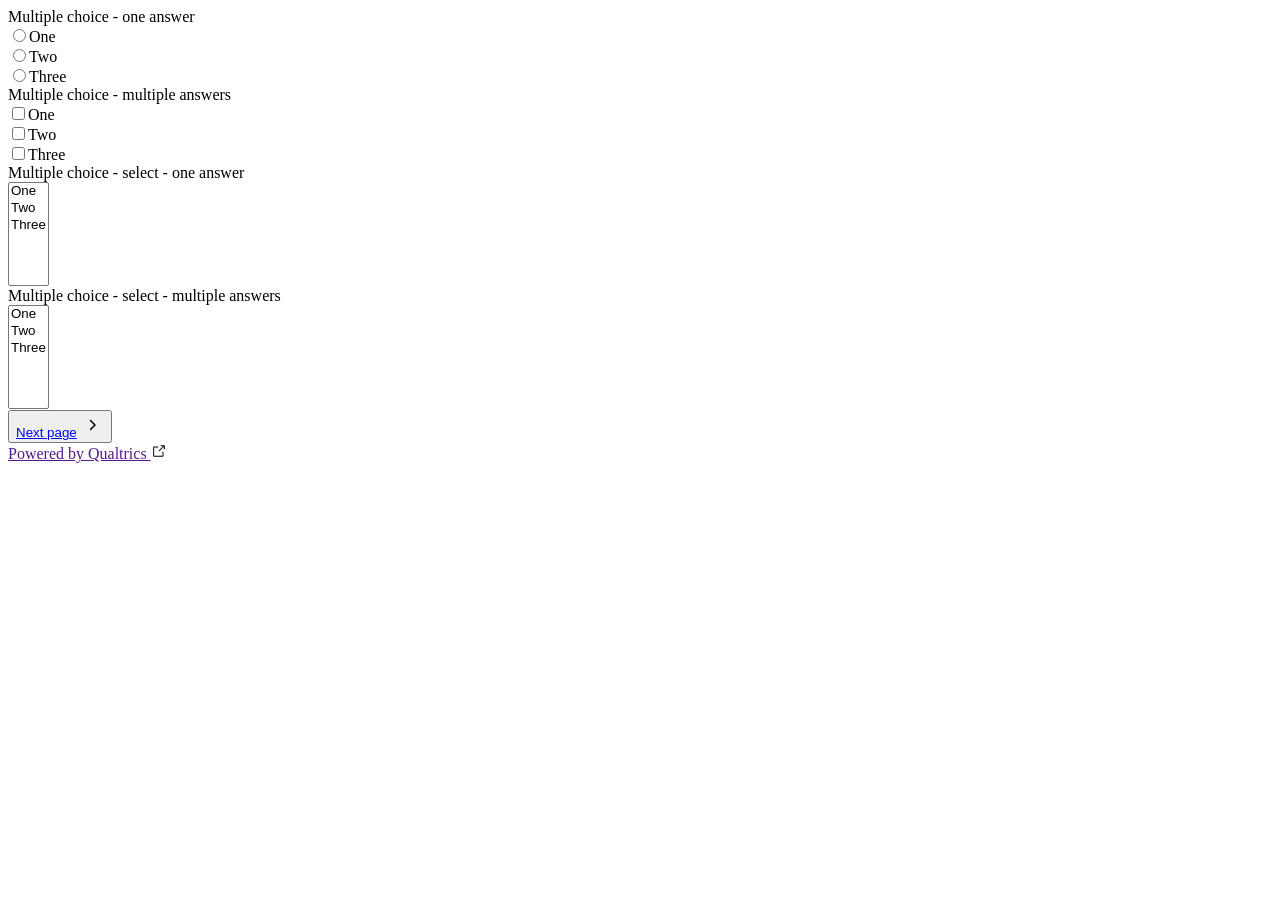
==== index.html @ 02b859b8 "Initial commit" ====
<!DOCTYPE html>
<html lang="en">

<head>
  <meta charset="UTF-8">
  <meta name="viewport" content="width=device-width, initial-scale=1.0">
  <title>Qualtrics HTML/CSS Spike</title>

  <!-- <link rel="stylesheet" type="text/css" href="css-variables.css"> -->
  <!-- <link rel="stylesheet" type="text/css" href="example-stylesheet.css"> -->
</head>

<body>
  <div id="q" style="display: none;"></div>
  <div id="root">
    <div id="app">
      <div data-testid="page-ready" id="page">
        <header>
          <div class="empty" id="header-container"></div>
        </header>
        <main class="" id="survey-canvas">
          <div id="canvas-heading"></div>
          <div style="display: contents;">
            <section class="transition-none transition-forward" id="contents" style="height: auto;">
              <div class="">
                <div class="transition-content transition-entered" id="content-1">
                  <div class="content">
                    <div></div>
                    <section class="question mc vertical" id="question-QID1">
                      <div class="question-error-wrapper">
                        <div>
                          <div class="overflow-container shadowbox">
                            <div class="overflow-content shadowbox-inner">
                              <div class="question-display-wrapper" id="question-display-wrapper-QID1" tabindex="-1">
                                <div class="question-display rich-text" id="question-display-QID1">Multiple choice - one
                                  answer</div>
                              </div>
                              <div class="question-content">
                                <div class="mc-content">
                                  <div aria-labelledby="question-display-QID1" class="choices" role="radiogroup">
                                    <div class="choice radio">
                                      <div class="choice-error-container">
                                        <div class="choice-error"><label class="choice-label"
                                            for="mc-choice-input-QID1-1"><input aria-describedby="" aria-invalid="false"
                                              aria-labelledby="choice-display-QID1-1" id="mc-choice-input-QID1-1"
                                              name="QID1" role="radio" type="radio"><span
                                              class="radio-button radio"></span><span class="choice-content"><span
                                                class="display-with-image" id="choice-display-QID1-1"><span
                                                  class="display-with-image-display rich-text">One</span></span></span></label>
                                        </div>
                                      </div>
                                    </div>
                                    <div class="choice radio">
                                      <div class="choice-error-container">
                                        <div class="choice-error"><label class="choice-label"
                                            for="mc-choice-input-QID1-2"><input aria-describedby="" aria-invalid="false"
                                              aria-labelledby="choice-display-QID1-2" id="mc-choice-input-QID1-2"
                                              name="QID1" role="radio" type="radio"><span
                                              class="radio-button radio"></span><span class="choice-content"><span
                                                class="display-with-image" id="choice-display-QID1-2"><span
                                                  class="display-with-image-display rich-text">Two</span></span></span></label>
                                        </div>
                                      </div>
                                    </div>
                                    <div class="choice radio">
                                      <div class="choice-error-container">
                                        <div class="choice-error"><label class="choice-label"
                                            for="mc-choice-input-QID1-3"><input aria-describedby="" aria-invalid="false"
                                              aria-labelledby="choice-display-QID1-3" id="mc-choice-input-QID1-3"
                                              name="QID1" role="radio" type="radio"><span
                                              class="radio-button radio"></span><span class="choice-content"><span
                                                class="display-with-image" id="choice-display-QID1-3"><span
                                                  class="display-with-image-display rich-text">Three</span></span></span></label>
                                        </div>
                                      </div>
                                    </div>
                                  </div>
                                </div>
                              </div>
                            </div>
                          </div>
                        </div>
                      </div>
                    </section>
                    <section class="question mc vertical" id="question-QID2">
                      <div class="question-error-wrapper">
                        <div>
                          <div class="overflow-container shadowbox">
                            <div class="overflow-content shadowbox-inner">
                              <div class="question-display-wrapper" id="question-display-wrapper-QID2" tabindex="-1">
                                <div class="question-display rich-text" id="question-display-QID2">Multiple choice -
                                  multiple answers</div>
                              </div>
                              <div class="question-content">
                                <div class="mc-content">
                                  <div aria-labelledby="question-display-QID2" class="choices" role="group">
                                    <div class="choice checkbox">
                                      <div class="choice-error-container">
                                        <div class="choice-error"><label class="choice-label"
                                            for="mc-choice-input-QID2-1"><input aria-describedby="" aria-invalid="false"
                                              aria-labelledby="choice-display-QID2-1" id="mc-choice-input-QID2-1"
                                              name="QID2" role="checkbox" type="checkbox"><span
                                              class="radio-button checkbox"></span><span class="choice-content"><span
                                                class="display-with-image" id="choice-display-QID2-1"><span
                                                  class="display-with-image-display rich-text">One</span></span></span></label>
                                        </div>
                                      </div>
                                    </div>
                                    <div class="choice checkbox">
                                      <div class="choice-error-container">
                                        <div class="choice-error"><label class="choice-label"
                                            for="mc-choice-input-QID2-2"><input aria-describedby="" aria-invalid="false"
                                              aria-labelledby="choice-display-QID2-2" id="mc-choice-input-QID2-2"
                                              name="QID2" role="checkbox" type="checkbox"><span
                                              class="radio-button checkbox"></span><span class="choice-content"><span
                                                class="display-with-image" id="choice-display-QID2-2"><span
                                                  class="display-with-image-display rich-text">Two</span></span></span></label>
                                        </div>
                                      </div>
                                    </div>
                                    <div class="choice checkbox">
                                      <div class="choice-error-container">
                                        <div class="choice-error"><label class="choice-label"
                                            for="mc-choice-input-QID2-3"><input aria-describedby="" aria-invalid="false"
                                              aria-labelledby="choice-display-QID2-3" id="mc-choice-input-QID2-3"
                                              name="QID2" role="checkbox" type="checkbox"><span
                                              class="radio-button checkbox"></span><span class="choice-content"><span
                                                class="display-with-image" id="choice-display-QID2-3"><span
                                                  class="display-with-image-display rich-text">Three</span></span></span></label>
                                        </div>
                                      </div>
                                    </div>
                                  </div>
                                </div>
                              </div>
                            </div>
                          </div>
                        </div>
                      </div>
                    </section>
                    <section class="question mc select" id="question-QID3">
                      <div class="question-error-wrapper">
                        <div>
                          <div class="overflow-container shadowbox">
                            <div class="overflow-content shadowbox-inner">
                              <div class="question-display-wrapper" id="question-display-wrapper-QID3" tabindex="-1">
                                <div class="question-display rich-text" id="question-display-QID3">Multiple choice -
                                  select
                                  - one answer</div>
                              </div>
                              <div class="question-content">
                                <div class="mc-content"><select size="6" aria-invalid="false"
                                    aria-labelledby="question-display-wrapper-QID3" aria-required="false">
                                    <option value="1">One</option>
                                    <option value="2">Two</option>
                                    <option value="3">Three</option>
                                  </select></div>
                              </div>
                            </div>
                          </div>
                        </div>
                      </div>
                    </section>
                    <section class="question mc select" id="question-QID5">
                      <div class="question-error-wrapper">
                        <div>
                          <div class="overflow-container shadowbox">
                            <div class="overflow-content shadowbox-inner">
                              <div class="question-display-wrapper" id="question-display-wrapper-QID5" tabindex="-1">
                                <div class="question-display rich-text" id="question-display-QID5">Multiple choice -
                                  select
                                  - multiple answers</div>
                              </div>
                              <div class="question-content">
                                <div class="mc-content"><select multiple="" aria-invalid="false"
                                    aria-labelledby="question-display-wrapper-QID5" aria-required="false" size="6">
                                    <option value="1">One</option>
                                    <option value="2">Two</option>
                                    <option value="3">Three</option>
                                  </select></div>
                              </div>
                            </div>
                          </div>
                        </div>
                      </div>
                    </section>
                  </div>
                </div>
              </div>
            </section>
            <div>
              <nav id="navigation">
                <div id="secondary-navigation"></div>
                <div id="primary-navigation">
                  <button aria-label="Next page" class="navigation-button" id="next-button" type="button">
                    <span>
                      <a href="page-2.html">Next page</a>
                    </span>
                    <svg aria-hidden="true" data-icontype="ChevronRight" height="1.5rem" viewBox="0 0 24 24"
                      width="1.5rem" xmlns="http://www.w3.org/2000/svg">
                      <path fill-rule="evenodd" clip-rule="evenodd"
                        d="M9.97032 17.0297C9.67707 16.7378 9.67649 16.2641 9.96903 15.9715L13.9402 12L9.96903 8.0284C9.67649 7.73584 9.67707 7.26208 9.97032 6.97022C10.2636 6.67837 10.7384 6.67895 11.031 6.97151L15.3182 11.2591C15.5149 11.4558 15.6255 11.7225 15.6255 12C15.6255 12.2774 15.5153 12.5438 15.3186 12.7404L11.031 17.0284C10.7384 17.321 10.2636 17.3215 9.97032 17.0297Z">
                      </path>
                    </svg>
                  </button>
                </div>
              </nav>
            </div>
          </div>
        </main>
        <footer>
          <div class="plug-container">
            <div id="plug">
              <a aria-label="Powered by Qualtrics Open in a new tab" href="" rel="noopener" target="_blank">Powered by
                Qualtrics
                <svg aria-hidden="false" data-icontype="ExternalLink" height="1rem" viewBox="0 0 24 24" width="1rem"
                  xmlns="http://www.w3.org/2000/svg">
                  <title>Open in a new tab</title>
                  <path fill-rule="evenodd" clip-rule="evenodd"
                    d="M14.25 4C14.25 3.58579 14.5858 3.25 15 3.25H20C20.4142 3.25 20.75 3.58579 20.75 4V9C20.75 9.41421 20.4142 9.75 20 9.75C19.5858 9.75 19.25 9.41421 19.25 9V5.81066L13.0303 12.0303C12.7374 12.3232 12.2626 12.3232 11.9697 12.0303C11.6768 11.7374 11.6768 11.2626 11.9697 10.9697L18.1893 4.75H15C14.5858 4.75 14.25 4.41421 14.25 4ZM3.25 7C3.25 6.0335 4.0335 5.25 5 5.25H10.5C10.9142 5.25 11.25 5.58579 11.25 6C11.25 6.41421 10.9142 6.75 10.5 6.75H5C4.86193 6.75 4.75 6.86193 4.75 7V19C4.75 19.1381 4.86193 19.25 5 19.25H17C17.1381 19.25 17.25 19.1381 17.25 19V13.5C17.25 13.0858 17.5858 12.75 18 12.75C18.4142 12.75 18.75 13.0858 18.75 13.5V19C18.75 19.9665 17.9665 20.75 17 20.75H5C4.0335 20.75 3.25 19.9665 3.25 19V7Z">
                  </path>
                </svg>
              </a>
            </div>
          </div>
        </footer>
      </div>
    </div>
  </div>
</body>

</html>
---- css-variables.css ----
:root {
    --logo-height: 6.25rem;
    --logo-mobile-scale: 0.6;
    --background-color: #fff;
    --background-overlay-opacity: 0;
    --questions-container-color: #fff;
    --font-family: '72', 'Helvetica Neue', Helvetica, Arial, sans-serif;
    --question-text-size: 1.25rem;
    --question-text-weight: normal;
    --answer-text-size: 1rem;
    --answer-text-weight: normal;
    --layout-spacing: 0.5;
    --palettes-text-1: #32363a;
    --palettes-text-2: #515559;
    --palettes-text-3: #6a6d70;
    --palettes-text-4: #74777a;
    --palettes-text-5: #8c8c8c;
    --palettes-bg-1: #ffffff;
    --palettes-bg-2: #fafafa;
    --palettes-bg-3: #f5f5f5;
    --palettes-bg-4: #edeff0;
    --palettes-bg-5: #000000;
    --palettes-neutral-1: #eeeeee;
    --palettes-neutral-2: #e5e5e5;
    --palettes-neutral-3: #d9d9d9;
    --palettes-neutral-4: #c2c3c5;
    --palettes-neutral-5: #89919a;
    --palettes-error-1: #bb0000;
    --palettes-info-1: #0b6ed0;
    --palettes-info-2: #5299e0;
    --palettes-warn-1: #fefaf7;
    --palettes-warn-2: #e9730c;
    --palettes-correct-1: #107e3e;
    --mixes-primary-1: #0b6ed0;
    --mixes-primary-2: #ffffff;
    --mixes-primary-for-active-1: #e6f0fb;
    --mixes-primary-for-active-2: #206bb5;
    --mixes-primary-text-on-white-1: #fff;
    --mixes-primary-text-on-white-2: #0b6ed0;
    --mixes-disabled-text-on-input-1: #8c8c8c;
    --mixes-disabled-text-on-input-2: #f5f5f5;
    --mixes-secondary-button-1: #f5f5f5;
    --mixes-secondary-button-2: #126dc8;
    --mixes-input-neutral-border-1: #d0e3f7;
    --mixes-input-neutral-border-2: #777c83;
    --colors-primary-as-text: #0b6ed0;
    --colors-primary-as-text-on-bg: #0b6ed0;
    --colors-primary-as-control: #0b6ed0;
    --colors-primary-as-control-on-bg: #0b6ed0;
    --colors-primary-for-hover: #eef5fc;
    --colors-primary-for-hover-on-bg: #eef5fc;
    --colors-primary-for-active: #e6f0fb;
    --colors-primary-for-active-on-bg: #e6f0fb;
    --colors-primary-for-selected: #deecf9;
    --colors-primary-for-selected-on-bg: #deecf9;
    --colors-primary-for-matrix-hover: #dae9f9;
    --colors-primary-for-matrix-hover-on-bg: #dae9f9;
    --colors-primary-for-selected-hover: #d0e3f7;
    --colors-primary-for-selected-hover-on-bg: #d0e3f7;
    --colors-primary-for-sbs-column-hover: #c4dcf5;
    --colors-primary-for-sbs-column-hover-on-bg: #c4dcf5;
    --colors-primary-for-focus: #2b81d7;
    --colors-primary-for-focus-on-bg: #2b81d7;
    --colors-primary-for-border: #9bc5ee;
    --colors-primary-for-border-on-bg: #9bc5ee;
    --palettes-text-1-on-bg: #32363a;
    --palettes-text-2-on-bg: #515559;
    --palettes-text-3-on-bg: #6a6d70;
    --palettes-text-4-on-bg: #74777a;
    --palettes-text-5-on-bg: #8c8c8c;
    --palettes-bg-1-on-bg: #ffffff;
    --palettes-bg-2-on-bg: #fafafa;
    --palettes-bg-3-on-bg: #f5f5f5;
    --palettes-bg-4-on-bg: #edeff0;
    --palettes-bg-5-on-bg: #000000;
    --palettes-neutral-1-on-bg: #eeeeee;
    --palettes-neutral-2-on-bg: #e5e5e5;
    --palettes-neutral-3-on-bg: #d9d9d9;
    --palettes-neutral-4-on-bg: #c2c3c5;
    --palettes-neutral-5-on-bg: #89919a;
    --palettes-error-1-on-bg: #bb0000;
    --palettes-info-1-on-bg: #0b6ed0;
    --palettes-info-2-on-bg: #5299e0;
    --palettes-warn-1-on-bg: #fefaf7;
    --palettes-warn-2-on-bg: #e9730c;
    --palettes-correct-1-on-bg: #107e3e
}
---- example-stylesheet.css ----
* {
    margin: 0;
    padding: 0
}

html {
    box-sizing: border-box;
    font-family: "Helvetica Neue", Helvetica, Arial, sans-serif;
    overflow-x: hidden
}

*,
*::before,
*::after {
    box-sizing: inherit
}

main {
    display: block
}

textarea {
    overflow: auto;
    -ms-overflow-style: -ms-autohiding-scrollbar
}

img {
    height: auto !important;
    max-width: 100%
}

*[tabIndex="-1"]:focus-visible {
    outline: none
}


/* Added to change the button text colour */
a:link,
a:visited,
a:active {
    color: #fff
}


#page {
    display: flex;
    flex-direction: column;
    height: 100%
}

#canvas-heading {
    display: flex;
    justify-content: flex-end;
    align-items: flex-end
}

#canvas-heading:empty {
    display: none
}

#sidebar {
    margin-inline-end: auto
}

button {
    cursor: pointer;
    background: none;
    border: 0;
    border-radius: .25rem;
    color: var(--palettes-text-1-on-bg, #32363a);
    font-family: var(--font-family, "72", "Helvetica Neue", Helvetica, Arial, sans-serif)
}

button[disabled] {
    cursor: default
}

button:hover {
    background-color: var(--palettes-neutral-2-on-bg, #e5e5e5)
}

button:active {
    background-color: var(--palettes-neutral-3-on-bg, #d9d9d9)
}

.a11y-only {
    clip: rect(1rem, 1rem, 1rem, 1rem);
    height: 1rem;
    overflow: hidden;
    position: absolute;
    width: 0
}

.rich-text ul,
.rich-text ol {
    all: revert
}

.icon-button {
    background: none;
    height: 2.25rem;
    width: 2.25rem
}

.icon-button svg {
    vertical-align: middle
}

#fatal-error-ref {
    display: block;
    font-size: .75rem;
    margin-top: .375rem
}

:root {
    --transition-delay-sec: 0.5s
}

#contents {
    position: relative;
    transition: height .5s
}

.transitioning {
    overflow: hidden
}

.transition-none .transition-exit,
.transition-none .transition-exit-active {
    display: none
}

.transition-slide .transition-exit {
    left: 0;
    position: absolute;
    top: 0;
    width: 100%
}

[dir=ltr] .transition-slide.transition-forward .transition-enter,
[dir=rtl] .transition-slide.transition-reverse .transition-enter {
    transform: translateX(100vw);
    transition: transform 0s
}

[dir=ltr] .transition-slide.transition-forward .transition-enter-active,
[dir=rtl] .transition-slide.transition-reverse .transition-enter-active {
    transform: translateX(0);
    transition: transform .5s ease-out
}

[dir=ltr] .transition-slide.transition-forward .transition-exit,
[dir=rtl] .transition-slide.transition-reverse .transition-exit {
    transition: transform 0s ease-out
}

[dir=ltr] .transition-slide.transition-forward .transition-exit-active,
[dir=rtl] .transition-slide.transition-reverse .transition-exit-active {
    transform: translateX(-100vw);
    transition: transform .5s ease-out
}

[dir=ltr] .transition-slide.transition-reverse .transition-enter,
[dir=rtl] .transition-slide.transition-forward .transition-enter {
    transform: translateX(-100vw);
    transition: transform 0s
}

[dir=ltr] .transition-slide.transition-reverse .transition-enter-active,
[dir=rtl] .transition-slide.transition-forward .transition-enter-active {
    transform: translateX(0);
    transition: transform .5s ease-out
}

[dir=ltr] .transition-slide.transition-reverse .transition-exit-active,
[dir=rtl] .transition-slide.transition-forward .transition-exit-active {
    transform: translateX(100vw);
    transition: transform .5s ease-out
}

.transition-fade .transition-enter {
    opacity: 0
}

.transition-fade .transition-enter-active {
    opacity: 1;
    transition: opacity .25s ease-in .25s
}

.transition-fade .transition-exit {
    left: 0;
    position: absolute;
    top: 0;
    width: 100%
}

.transition-fade .transition-exit-active {
    opacity: 0;
    transition: opacity .25s ease-out
}

.transition-flip {
    perspective: 50rem;
    transform-style: preserve-3d;
    transition: height .5s
}

.transition-flip .transition-content {
    backface-visibility: hidden
}

[dir=ltr] .transition-flip.transition-forward .transition-enter,
[dir=rtl] .transition-flip.transition-reverse .transition-enter {
    transform: rotateY(90deg);
    transition: transform 0s
}

[dir=ltr] .transition-flip.transition-forward .transition-enter-active,
[dir=rtl] .transition-flip.transition-reverse .transition-enter-active {
    transform: rotateY(0deg);
    transition: .25s linear .25s
}

[dir=ltr] .transition-flip.transition-forward .transition-exit,
[dir=rtl] .transition-flip.transition-reverse .transition-exit {
    left: 0;
    position: absolute;
    top: 0;
    width: 100%
}

[dir=ltr] .transition-flip.transition-forward .transition-exit-active,
[dir=rtl] .transition-flip.transition-reverse .transition-exit-active {
    opacity: 0;
    transform: rotateY(-90deg);
    transition: transform linear .25s, opacity 0s .25s
}

[dir=ltr] .transition-flip.transition-reverse .transition-enter,
[dir=rtl] .transition-flip.transition-forward .transition-enter {
    transform: rotateY(-90deg);
    transition: transform 0s
}

[dir=ltr] .transition-flip.transition-reverse .transition-enter-active,
[dir=rtl] .transition-flip.transition-forward .transition-enter-active {
    transform: rotateY(0deg);
    transition: .25s linear .25s
}

[dir=ltr] .transition-flip.transition-reverse .transition-exit,
[dir=rtl] .transition-flip.transition-forward .transition-exit {
    left: 0;
    position: absolute;
    top: 0;
    width: 100%
}

[dir=ltr] .transition-flip.transition-reverse .transition-exit-active,
[dir=rtl] .transition-flip.transition-forward .transition-exit-active {
    opacity: 0;
    transform: rotateY(90deg);
    transition: transform linear .25s, opacity 0s .25s
}

.transition-roll .transition-exit {
    left: 0;
    position: absolute;
    top: 0;
    width: 100%
}

[dir=ltr] .transition-roll.transition-forward .transition-enter,
[dir=rtl] .transition-roll.transition-reverse .transition-enter {
    transform: translateX(100%);
    transition: transform 0s
}

[dir=ltr] .transition-roll.transition-forward .transition-enter-active,
[dir=rtl] .transition-roll.transition-reverse .transition-enter-active {
    transform: translateX(0) rotate(-720deg);
    transition: transform .5s ease-out
}

[dir=ltr] .transition-roll.transition-forward .transition-exit,
[dir=rtl] .transition-roll.transition-reverse .transition-exit {
    transition: transform 0s ease-out
}

[dir=ltr] .transition-roll.transition-forward .transition-exit-active,
[dir=rtl] .transition-roll.transition-reverse .transition-exit-active {
    transform: translateX(-100%) rotate(-720deg);
    transition: transform .5s ease-out
}

[dir=ltr] .transition-roll.transition-reverse .transition-enter,
[dir=rtl] .transition-roll.transition-forward .transition-enter {
    transform: translateX(-100%);
    transition: transform 0s
}

[dir=ltr] .transition-roll.transition-reverse .transition-enter-active,
[dir=rtl] .transition-roll.transition-forward .transition-enter-active {
    transform: translateX(0) rotate(720deg);
    transition: transform .5s ease-out
}

[dir=ltr] .transition-roll.transition-reverse .transition-exit-active,
[dir=rtl] .transition-roll.transition-forward .transition-exit-active {
    transform: translateX(100%) rotate(720deg);
    transition: transform .5s ease-out
}

#app .hidden {
    display: none
}

.metrics {
    column-gap: .625rem;
    display: grid;
    grid-template-columns: auto 1fr;
    font-size: calc(var(--answer-text-size, 1rem)*.875);
    line-height: calc(var(--answer-text-size, 1rem)*1.25);
    max-width: 45rem;
    overflow-wrap: anywhere
}

.metrics span:nth-child(2n-1) {
    font-weight: bold
}

.grecaptcha-badge {
    display: none
}

.sticky-header {
    position: sticky
}

.shadowbox-inner.scrollable .stuck {
    background-color: unset;
    box-shadow: none
}

.stuck {
    background-color: #fff;
    border-top: .0625rem solid rgba(0, 0, 0, 0);
    top: -0.0625rem;
    z-index: 5
}

.scrollable {
    scrollbar-color: var(--colors-primary-as-control, #000) var(--palettes-neutral-2, #e5e5e5);
    scrollbar-width: thin
}

.scrollable::-webkit-scrollbar {
    height: .25rem;
    width: .25rem
}

.scrollable::-webkit-scrollbar-thumb {
    background: var(--colors-primary-as-control, #000);
    border-radius: .25rem;
    height: .25rem;
    width: .25rem
}

.scrollable::-webkit-scrollbar-track {
    background-color: var(--palettes-neutral-2, #e5e5e5);
    border-radius: .25rem;
    height: .25rem;
    width: .25rem
}

html,
body,
#root,
#app {
    height: 100%
}

html {
    background: var(--background-color, #fff)
}

body {
    color: var(--palettes-text-1-on-bg, #32363a)
}

html::before {
    content: "";
    width: 100vw;
    height: 100vh;
    background: linear-gradient(color-mix(in srgb, var(--background-overlay-color, white) calc(var(--background-overlay-opacity, 0) * 100%), transparent), color-mix(in srgb, var(--background-overlay-color, white) calc(var(--background-overlay-opacity, 0) * 100%), transparent)), var(--background-url, none) no-repeat center center;
    background-size: cover;
    position: fixed;
    z-index: -1
}

#page {
    min-height: 100%;
    height: auto
}

*:focus-visible {
    outline: .125rem solid var(--colors-primary-for-focus-on-bg, #7f7f7f);
    outline-offset: .125rem
}

a,
button.link {
    color: var(--colors-primary-as-text-on-bg, #000);
    text-decoration: underline;
    text-align: start;
    font-size: inherit;
    line-height: inherit
}

a:active,
a:hover,
button.link:active,
button.link:hover {
    background: none
}

a:focus-visible,
button.link:focus-visible {
    border-radius: .125rem
}

svg {
    fill: var(--palettes-text-1-on-bg, #32363a)
}

select {
    background-color: var(--palettes-bg-3, #f5f5f5);
    border: 0;
    cursor: pointer
}

select option {
    color: var(--palettes-text-1, #32363a)
}

select option:checked {
    outline: .125rem solid var(--colors-primary-for-focus, #7f7f7f);
    outline-offset: .125rem;
    background-color: var(--colors-primary-for-selected, #eaeaea)
}

.portal {
    background-color: var(--questions-container-color, #fff)
}

.portal,
main {
    color: var(--palettes-text-1, #32363a)
}

.portal *:focus-visible,
main *:focus-visible {
    outline: .125rem solid var(--colors-primary-for-focus, #7f7f7f);
    outline-offset: .125rem
}

.portal a,
.portal button.link,
main a,
main button.link {
    color: var(--colors-primary-as-text, #000)
}

.portal svg,
main svg {
    fill: var(--palettes-text-1, #32363a)
}

.portal button,
main button {
    color: var(--palettes-text-1, #32363a)
}

.portal button:hover,
main button:hover {
    background-color: var(--palettes-neutral-2, #e5e5e5)
}

.portal button:active,
main button:active {
    background-color: var(--palettes-neutral-3, #d9d9d9)
}

.portal select,
main select {
    background-color: var(--palettes-bg-3, #f5f5f5)
}

h1 {
    font-size: 2rem
}

h2 {
    font-size: 1.5rem
}

.popper {
    background: rgba(0, 0, 0, 0)
}

body,
.portal {
    font-family: var(--font-family, "72", "Helvetica Neue", Helvetica, Arial, sans-serif);
    font-size: 1rem;
    font-weight: normal;
    line-height: 1.375
}

#header-container,
#logo-container,
#canvas-heading,
#navigation,
#footer,
#auto-advance-banner-container,
#table-of-contents {
    padding: 1.5rem
}

@media(max-width: 30rem) {

    #header-container,
    #logo-container,
    #canvas-heading,
    #navigation,
    #footer,
    #auto-advance-banner-container,
    #table-of-contents {
        padding: 1rem
    }
}

.text-input,
textarea,
option,
optgroup {
    font-family: var(--font-family, "72", "Helvetica Neue", Helvetica, Arial, sans-serif);
    font-size: var(--answer-text-size, 1rem)
}

.text-input,
textarea {
    -webkit-appearance: none;
    background: var(--palettes-bg-3, #f5f5f5);
    border: .0625rem solid var(--mixes-input-neutral-border-2, #777d85);
    border-radius: .25rem;
    box-sizing: border-box;
    color: var(--palettes-text-1, #32363a);
    max-width: 100%;
    padding: 1rem;
    line-height: calc(var(--answer-text-size, 1rem)*1.125)
}

.text-input:focus-visible,
textarea:focus-visible {
    outline: .125rem solid var(--colors-primary-for-focus, #7f7f7f);
    outline-offset: .125rem;
    background: var(--palettes-neutral-1, #eee);
    border-radius: .25rem;
    box-shadow: none
}

.text-input:hover,
textarea:hover {
    background: var(--palettes-neutral-2, #e5e5e5)
}

.overlay {
    background-color: color-mix(in srgb, var(--questions-container-color, #fff) 40%, transparent)
}

.loading-container {
    align-items: center;
    background-color: var(--questions-container-color, #fff);
    border: .063rem solid var(--palettes-neutral-1, #eee);
    border-radius: 1rem;
    display: flex;
    height: 4.5rem;
    justify-content: center;
    width: 4.5rem
}

.loading-container .loading-spinner span::after {
    background-color: var(--palettes-text-1, #32363a)
}

.error-message {
    align-items: center;
    background-color: color-mix(in srgb, var(--palettes-error-1, #b00) 4%, transparent);
    border-radius: .25rem;
    color: var(--palettes-error-1, #b00);
    display: inline-flex;
    justify-content: flex-start;
    max-width: 45rem;
    padding: .625rem
}

.error-message-container {
    font-size: .875rem;
    margin: 0 1.5rem .625rem
}

@media(max-width: 30rem) {
    .error-message-container {
        margin: 0 1rem .625rem
    }
}

.error-message-container svg {
    fill: var(--palettes-error-1, #b00);
    flex-shrink: 0;
    height: 1rem;
    width: 1rem
}

.error-message-container span {
    margin-left: .25rem;
    word-break: break-word
}

[dir=rtl] .error-message-container span {
    margin-right: .25rem
}

.metrics-description {
    margin-bottom: .625rem
}

.sticky-container .sticky-header.stuck {
    background-color: var(--questions-container-color, #fff);
    box-shadow: inset 0 -0.25rem 0 -0.125rem var(--palettes-neutral-3, #d9d9d9)
}

.form-less {
    display: none
}

.markdown-content {
    word-break: break-word
}

.markdown-content h1 {
    font-size: 1rem;
    line-height: 1.25rem
}

.markdown-content h2,
.markdown-content h3,
.markdown-content h4,
.markdown-content h5,
.markdown-content h6 {
    font-weight: bold;
    font-size: .875rem;
    line-height: 1.25rem;
    margin-bottom: .75rem
}

.markdown-content p {
    margin-bottom: .75rem
}

.markdown-content ul,
.markdown-content ol {
    padding: 0 1.5rem;
    margin-bottom: .75rem
}

.markdown-content ul ul,
.markdown-content ul ol,
.markdown-content ol ul,
.markdown-content ol ol {
    padding-inline-end: 0;
    margin-bottom: 0
}

.markdown-content ul p,
.markdown-content ol p {
    margin-bottom: 0
}

.markdown-content a {
    color: var(--colors-primary-as-text, #000);
    text-decoration: underline;
    text-underline-offset: .25rem
}

.markdown-content .markdown-table-scroll {
    overflow-x: auto;
    max-width: 100%;
    margin-bottom: .75rem
}

.markdown-content .markdown-table-scroll:focus-visible {
    outline: .125rem solid var(--colors-primary-for-focus, #7f7f7f);
    outline-offset: .125rem
}

.markdown-content table {
    width: 100%;
    border-collapse: collapse
}

.markdown-content th,
.markdown-content td {
    border: .0625rem solid var(--palettes-neutral-3, #d9d9d9);
    padding: .25rem .5rem;
    text-align: start;
    min-width: 6rem
}

.markdown-content th {
    font-weight: bold
}

.radio-button {
    background-color: color-mix(in srgb, var(--questions-container-color, #fff) 30%, transparent);
    border: .125rem solid var(--mixes-input-neutral-border-2, #777d85);
    height: calc(var(--answer-text-size, 1rem)*1.5);
    width: calc(var(--answer-text-size, 1rem)*1.5)
}

.radio-button svg {
    fill: var(--mixes-primary-2, #fff);
    height: 105%;
    stroke: var(--mixes-primary-2, #fff);
    stroke-width: .125rem;
    width: 105%
}

.radio-button.selected {
    background-color: var(--mixes-primary-1, #000);
    border-color: var(--mixes-primary-1, #000)
}

@media(forced-colors: active) {

    .radio-button,
    .radio-button.selected {
        forced-color-adjust: none
    }
}

.radio-button.radio {
    border-radius: 50%
}

.radio-button.checkbox {
    border-radius: .125rem
}

#dialog {
    align-items: center;
    z-index: 101;
    background: color-mix(in srgb, var(--palettes-bg-5, #000) 30%, transparent)
}

#dialog #dialog-box {
    background: var(--questions-container-color, #fff);
    border: .125rem solid var(--palettes-neutral-1, #eee);
    border-radius: .5rem;
    font-size: .875rem;
    max-width: 22.5rem;
    padding: 0
}

#dialog #dialog-box.with-buttons {
    max-width: 100%;
    width: 22.5rem
}

#dialog #dialog-header {
    border-bottom: .125rem solid var(--palettes-neutral-1, #eee);
    padding: .875rem
}

#dialog #dialog-content {
    padding: 1.5rem
}

#dialog #dialog-buttons {
    border-top: .125rem solid var(--palettes-neutral-1, #eee);
    display: flex;
    flex-direction: column;
    padding: 1.125rem 1.5rem
}

#dialog #dialog-buttons button {
    background: var(--mixes-primary-1, #000);
    color: var(--mixes-primary-2, #fff);
    font-size: .875rem;
    min-height: 2.75rem;
    padding-left: 1rem;
    padding-right: 1rem;
    width: 100%
}

#dialog #dialog-buttons button+button {
    background: var(--mixes-secondary-button-1, #f5f5f5);
    color: var(--mixes-secondary-button-2, #000);
    margin-top: .625rem
}

@media screen and (min-height: 27rem) {
    #dialog .with-buttons #dialog-content {
        min-height: 12.5rem
    }
}

@media screen and (max-height: 40rem) {
    #dialog #dialog-box {
        top: 5%
    }
}

#dialog #pdp-dialog-error-message {
    margin-bottom: 1rem
}

#dialog #pdp-dialog-violations-list {
    margin-inline-start: 1.5rem
}

#dialog-box {
    border-radius: .25rem;
    display: flex;
    flex-direction: column;
    padding: .5rem;
    position: relative;
    top: 25%
}

#dialog-content {
    flex-grow: 1;
    order: 2
}

#dialog-header {
    align-items: center;
    display: flex;
    justify-content: space-between;
    order: 1
}

#dialog-buttons {
    order: 3
}

#dialog-header h2 {
    font-size: .875rem;
    font-weight: normal
}

.modal {
    background: rgba(0, 0, 0, .3);
    display: flex;
    flex-direction: column;
    height: 100%;
    left: 0;
    overflow-y: auto;
    position: fixed;
    top: 0;
    width: 100%;
    z-index: 1
}

#navigation {
    display: flex
}

@media print {
    #navigation {
        display: none
    }
}

@media(max-width: 30rem) {
    #navigation {
        flex-direction: column
    }
}

#navigation #primary-navigation {
    display: flex
}

@media(min-width: 30rem) {
    #navigation #primary-navigation {
        justify-content: flex-end
    }
}

#navigation #secondary-navigation {
    margin-inline-end: auto
}

@media(max-width: 30rem) {
    #navigation #secondary-navigation {
        margin: 0 auto
    }
}

#navigation .navigation-button {
    align-items: center;
    display: flex;
    font-size: .875rem;
    justify-content: center;
    min-height: 2.75rem;
    padding: 0 .625rem;
    transition: .25s;
    transition-property: background-color;
    word-break: break-word
}

#navigation .navigation-button:active {
    box-shadow: none
}

#navigation .navigation-button svg {
    flex-shrink: 0
}

[dir=rtl] #navigation .navigation-button svg {
    transform: rotateY(180deg)
}

#navigation #previous-button {
    background-color: var(--palettes-bg-1, #fff)
}

#navigation #previous-button:hover {
    background-color: color-mix(in lab, var(--palettes-bg-1, #fff), var(--palettes-bg-5, #000) 12%)
}

#navigation #previous-button:active {
    background-color: color-mix(in lab, var(--palettes-bg-1, #fff), var(--palettes-bg-5, #000) 20%)
}

#navigation #previous-button[disabled],
#navigation #previous-button.disabled {
    cursor: not-allowed;
    opacity: 50%
}

#navigation #previous-button[disabled]:hover,
#navigation #previous-button[disabled]:active,
#navigation #previous-button.disabled:hover,
#navigation #previous-button.disabled:active {
    background-color: var(--palettes-bg-1, #fff)
}

#navigation #previous-button:hover {
    background-color: var(--palettes-bg-3, #f5f5f5)
}

#navigation #previous-button {
    border: .0625rem solid var(--colors-primary-as-control, #000);
    color: var(--colors-primary-as-text, #000);
    flex-direction: row-reverse;
    margin: 0 .5rem 0 0;
    min-width: 6rem
}

[dir=rtl] #navigation #previous-button {
    margin: 0 0 0 .5rem
}

#navigation #previous-button svg {
    fill: var(--colors-primary-as-text, #000)
}

#navigation #next-button {
    background-color: var(--mixes-primary-1, #000)
}

#navigation #next-button:hover {
    background-color: color-mix(in lab, var(--mixes-primary-1, #000), var(--palettes-bg-5, #000) 12%)
}

#navigation #next-button:active {
    background-color: color-mix(in lab, var(--mixes-primary-1, #000), var(--palettes-bg-5, #000) 20%)
}

#navigation #next-button[disabled],
#navigation #next-button.disabled {
    cursor: not-allowed;
    opacity: 50%
}

#navigation #next-button[disabled]:hover,
#navigation #next-button[disabled]:active,
#navigation #next-button.disabled:hover,
#navigation #next-button.disabled:active {
    background-color: var(--mixes-primary-1, #000)
}

#navigation #next-button {
    color: var(--mixes-primary-2, #fff);
    flex-grow: 1;
    min-width: 7.5rem
}

#navigation #next-button svg {
    fill: var(--mixes-primary-2, #fff);
    margin: 0 0 0 .5rem
}

[dir=rtl] #navigation #next-button svg {
    margin: 0 .5rem 0 0
}

@media(min-width: 30rem) {
    #navigation #next-button {
        flex-grow: unset;
        max-width: 15.625rem
    }
}

#navigation #jump-button,
#navigation #cancel-stream-button {
    background-color: var(--palettes-bg-1, #fff)
}

#navigation #jump-button:hover,
#navigation #cancel-stream-button:hover {
    background-color: color-mix(in lab, var(--palettes-bg-1, #fff), var(--palettes-bg-5, #000) 12%)
}

#navigation #jump-button:active,
#navigation #cancel-stream-button:active {
    background-color: color-mix(in lab, var(--palettes-bg-1, #fff), var(--palettes-bg-5, #000) 20%)
}

#navigation #jump-button[disabled],
#navigation #jump-button.disabled,
#navigation #cancel-stream-button[disabled],
#navigation #cancel-stream-button.disabled {
    cursor: not-allowed;
    opacity: 50%
}

#navigation #jump-button[disabled]:hover,
#navigation #jump-button[disabled]:active,
#navigation #jump-button.disabled:hover,
#navigation #jump-button.disabled:active,
#navigation #cancel-stream-button[disabled]:hover,
#navigation #cancel-stream-button[disabled]:active,
#navigation #cancel-stream-button.disabled:hover,
#navigation #cancel-stream-button.disabled:active {
    background-color: var(--palettes-bg-1, #fff)
}

#navigation #jump-button:hover,
#navigation #cancel-stream-button:hover {
    background-color: var(--palettes-bg-3, #f5f5f5)
}

#navigation #jump-button,
#navigation #cancel-stream-button {
    color: var(--colors-primary-as-text, #000);
    margin-bottom: .5rem
}

@media(min-width: 30rem) {

    #navigation #jump-button,
    #navigation #cancel-stream-button {
        margin-bottom: 0;
        margin-inline-end: .5rem
    }
}

.prev-warning {
    display: flex;
    flex-direction: column;
    justify-content: space-between;
    height: 100%
}

.checkbox-common {
    align-items: center;
    display: flex;
    font-size: .875rem;
    line-height: 1rem;
    margin-top: .625rem;
    position: relative
}

.checkbox-common input[type=checkbox],
.checkbox-common label {
    cursor: pointer
}

.checkbox-common .checkbox-control {
    display: inline-block;
    height: 1rem;
    margin-inline-end: .75rem;
    position: relative;
    width: 1rem
}

.checkbox-common input {
    -webkit-appearance: none;
    appearance: none;
    border: .0625rem solid var(--mixes-input-neutral-border-2, #777d85);
    border-radius: .25rem;
    cursor: pointer;
    height: 100%;
    position: relative;
    width: 100%
}

.checkbox-common input:focus-visible {
    outline: .125rem solid var(--colors-primary-for-focus, #7f7f7f);
    outline-offset: .125rem
}

.checkbox-common svg {
    fill: var(--colors-primary-as-control, #000);
    height: 105%;
    left: 0;
    position: absolute;
    stroke: var(--colors-primary-as-control, #000);
    stroke-width: .125rem;
    top: 0;
    width: 105%
}

#contents .transition-content {
    padding: 0 1.5rem
}

@media(max-width: 30rem) {
    #contents .transition-content {
        padding: 0
    }
}

.question {
    margin-bottom: calc(.5rem + var(--layout-spacing, 0.5)*1.5rem)
}

.question:last-child {
    margin-bottom: 0
}

.question .question-display-wrapper {
    position: relative
}

.question .question-display-wrapper.scored {
    display: flex;
    align-items: center;
    justify-content: space-between;
    margin-bottom: .625rem
}

.question .question-display-wrapper.scored .question-display {
    margin-bottom: 0
}

.question .question-score {
    overflow-wrap: anywhere;
    text-align: end;
    color: var(--palettes-error-1, #b00);
    font-size: calc(var(--question-text-size, 1.25rem)*1.2);
    font-weight: bold;
    align-self: start
}

.question .question-score .score-text {
    overflow-wrap: normal
}

.question .question-score.correct {
    color: var(--palettes-correct-1, #107e3e)
}

.question .question-display {
    font-size: var(--question-text-size, 1.25rem);
    font-weight: var(--question-text-weight, normal);
    margin-bottom: .625rem;
    max-width: 45rem;
    word-break: break-word
}

.question .question-display.full {
    max-width: none
}

.question .question-content {
    font-size: var(--answer-text-size, 1rem);
    font-weight: var(--answer-text-weight, normal)
}

.question .required-marker {
    font-size: var(--question-text-size, 1.25rem);
    font-weight: var(--question-text-weight, normal);
    left: -0.625rem;
    position: absolute
}

[dir=rtl] .question .required-marker {
    right: -0.625rem
}

.question .required-marker-text {
    top: 0
}

.question .choice-content .required-marker {
    left: 0;
    right: 0
}

.question .shadowbox .shadow {
    color: color-mix(in srgb, var(--palettes-text-1, #32363a) 70%, transparent)
}

.question .question-error-wrapper {
    padding: 1.5rem 0
}

@media(max-width: 30rem) {
    .question .question-error-wrapper {
        padding: 1rem 0
    }
}

.question .question-error-wrapper .shadowbox-inner {
    padding: 0 1.5rem
}

@media(max-width: 30rem) {
    .question .question-error-wrapper .shadowbox-inner {
        padding: 0 1rem
    }
}

.question .question-error-wrapper.error {
    border: .0625rem solid var(--palettes-error-1, #b00);
    border-radius: .5rem
}

.question .question-error-next {
    align-items: center;
    display: flex;
    justify-content: flex-end;
    margin: .5rem 1.5rem 0
}

@media(max-width: 30rem) {
    .question .question-error-next {
        margin: .25rem 1rem 0
    }
}

.question .question-error-next button {
    align-items: center;
    background: none;
    color: var(--palettes-info-1, #0b6ed0);
    display: flex;
    font-size: .875rem;
    min-height: 2.75rem;
    text-decoration: none
}

.question .question-error-next button span {
    margin-left: .5rem;
    margin-right: .25rem
}

[dir=rtl] .question .question-error-next button span {
    margin-left: .25rem;
    margin-right: .5rem
}

.question .question-error-next button svg {
    fill: var(--palettes-info-1, #0b6ed0);
    height: 1.5rem;
    width: 1.5rem
}

[dir=rtl] .question .question-error-next button svg {
    transform: scaleX(-1)
}

.question .question-error-wrapper.info {
    border-color: var(--palettes-info-1, #0b6ed0)
}

.question .question-error-wrapper.info .error-message-container {
    background-color: color-mix(in srgb, var(--palettes-info-1, #0b6ed0) 8%, transparent);
    color: var(--palettes-info-1, #0b6ed0)
}

.question .question-error-wrapper.info .error-message-container .pdp-violations-list {
    gap: .3125rem;
    row-gap: .25rem
}

.question .question-error-wrapper.info .error-message-container .pdp-violation {
    background-color: var(--palettes-info-1, #0b6ed0);
    border-radius: .25rem;
    color: var(--palettes-bg-1, #fff);
    padding: .125rem .25rem
}

.question .question-error-wrapper.info .error-message-container svg {
    fill: var(--palettes-info-1, #0b6ed0)
}

.question .question-content .error-message {
    font-size: calc(var(--answer-text-size, 1rem)*.75);
    font-weight: normal
}

.question ul.choices {
    list-style-type: none
}

.question .display-with-image {
    align-items: center;
    width: fit-content
}

.question .display-with-image .expandable-image-expandable {
    border: .125rem solid rgba(0, 0, 0, 0);
    border-radius: .25rem;
    width: fit-content
}

.question .display-with-image .expandable-image-expandable:hover {
    border-color: var(--colors-primary-for-focus, #7f7f7f)
}

.question .display-with-image .expandable-image-button {
    background-color: rgba(0, 0, 0, 0)
}

.question .display-with-image.display-top .display-with-image-display {
    margin-bottom: .25rem
}

.question .display-with-image.display-top .expandable-image {
    justify-self: center
}

.question .display-with-image.display-bottom .display-with-image-display {
    margin-top: .25rem
}

.question .display-with-image.display-bottom .expandable-image {
    justify-self: center
}

.question .display-with-image.display-left .display-with-image-display {
    margin-right: .25rem
}

[dir=rtl] .question .display-with-image.display-left .display-with-image-display {
    margin-left: .25rem;
    margin-right: 0
}

.question .display-with-image.display-right .display-with-image-display {
    margin-left: .25rem
}

[dir=rtl] .question .display-with-image.display-right .display-with-image-display {
    margin-left: 0;
    margin-right: .25rem
}

.question .choice .choice-error-container .choice-error {
    height: 100%
}

.question .choice .choice-error-container .choice-error.error {
    border-radius: .25rem;
    box-shadow: 0 0 0 .0625rem var(--palettes-error-1, #b00);
    margin: 0 -0.625rem .5rem;
    padding: .625rem 1.5rem .625rem .625rem;
    word-break: break-word
}

[dir=rtl] .question .choice .choice-error-container .choice-error.error {
    padding: .625rem .625rem .625rem 1.5rem
}

.question .choice .choice-content {
    flex-wrap: wrap;
    margin-top: -0.625rem
}

[dir=ltr] .question .choice .choice-content {
    margin-right: -0.625rem
}

[dir=rtl] .question .choice .choice-content {
    margin-left: -0.625rem
}

.question .choice .choice-content .choice-te-wrapper {
    margin-top: .625rem;
    max-width: calc(100% - .625rem)
}

[dir=ltr] .question .choice .choice-content .choice-te-wrapper {
    margin-right: .625rem
}

[dir=rtl] .question .choice .choice-content .choice-te-wrapper {
    margin-left: .625rem
}

.question .choice .choice-content .display-with-image {
    margin-top: .625rem
}

[dir=ltr] .question .choice .choice-content .display-with-image {
    margin-right: .625rem
}

[dir=rtl] .question .choice .choice-content .display-with-image {
    margin-left: .625rem
}

.shadowbox {
    position: relative
}

.shadowbox .shadowbox-inner.scrollable {
    overflow-x: auto
}

.shadowbox .shadow {
    bottom: 0;
    color: rgba(0, 0, 0, .7);
    left: 0;
    pointer-events: none;
    position: absolute;
    right: 0;
    top: 0;
    transition: all .2s ease-out
}

.shadowbox .shadow.right {
    box-shadow: inset -4em 0 3em -4em
}

[dir=rtl] .shadowbox .shadow.right {
    box-shadow: inset 4em 0 3em -4em
}

.shadowbox .shadow.left {
    box-shadow: inset 4em 0 3em -4em
}

[dir=rtl] .shadowbox .shadow.left {
    box-shadow: inset -4em 0 3em -4em
}

.question-error-wrapper .pdp-violations-list {
    display: inline-flex;
    flex-wrap: wrap;
    list-style-type: none
}

#page .error-banner.empty {
    display: none
}

#page .questions-container .error-banner.empty {
    visibility: hidden;
    display: block;
    min-height: 0;
    padding: 0;
    margin: 1rem 0 0
}

.error-banner {
    align-items: center;
    background: color-mix(in srgb, var(--palettes-error-1, #b00) 4%, transparent);
    border: .0625rem solid var(--palettes-error-1, #b00);
    border-radius: .25rem;
    display: flex;
    flex-wrap: wrap;
    justify-content: space-between;
    margin: 1rem 0;
    max-width: 100%;
    min-height: 2.75rem;
    padding: .625rem .5rem;
    width: 37.5rem
}

.error-banner.warn {
    background: var(--palettes-warn-1, #fefaf7);
    border-color: var(--palettes-warn-2, #e9730c)
}

.error-banner.warn .error-banner-message {
    color: var(--palettes-text-2, #515559)
}

.error-banner.warn svg {
    fill: var(--palettes-warn-2, #e9730c)
}

.error-banner .error-banner-message,
.error-banner button {
    flex: 1 0 auto;
    width: min-content
}

.error-banner button {
    align-items: center;
    background: none;
    color: var(--palettes-info-1, #0b6ed0);
    display: flex;
    font-size: .875rem;
    max-width: max-content;
    min-height: 1.5rem;
    text-decoration: none
}

.error-banner button:hover {
    background: unset
}

.error-banner button span {
    margin: 0 .375rem;
    text-align: end
}

.error-banner button svg {
    fill: var(--palettes-info-1, #0b6ed0);
    height: 1.5rem;
    width: 1.5rem
}

[dir=rtl] .error-banner button svg {
    transform: scaleX(-1)
}

.error-banner-message {
    align-items: center;
    color: var(--palettes-error-1, #b00);
    display: flex;
    margin-right: .5rem
}

[dir=rtl] .error-banner-message {
    margin-left: .5rem
}

.error-banner-message svg {
    fill: var(--palettes-error-1, #b00);
    height: 1.5rem;
    width: 1.5rem
}

.error-banner-message span {
    font-size: .875rem;
    margin-left: .375rem
}

[dir=rtl] .error-banner-message span {
    margin-right: .375rem
}

@keyframes streaming-question-fade-up {
    from {
        opacity: 0;
        transform: translateY(1.25rem)
    }

    to {
        opacity: 1;
        transform: translateY(0)
    }
}

@keyframes streaming-next-settle {
    from {
        transform: translateY(-1.25rem)
    }

    to {
        transform: translateY(0)
    }
}

.streaming-questions .question.streaming-question-revealed {
    animation: streaming-question-fade-up .4s ease-out
}

#next-button.streaming-next-settle {
    animation: streaming-next-settle .4s ease-out
}

@media(prefers-reduced-motion: reduce) {
    .streaming-questions .question.streaming-question-revealed {
        animation: none
    }

    #next-button.streaming-next-settle {
        animation: none
    }
}

#end-of-survey {
    margin: 2rem 0 1rem;
    text-align: center
}

#summary-message-wrapper {
    display: flex;
    justify-content: space-between;
    border-color: var(--palettes-neutral-2, #e5e5e5);
    border-radius: .625rem;
    border-style: solid;
    border-width: .0625rem;
    background: var(--palettes-bg-3, #f5f5f5);
    gap: .5rem;
    padding: 1.125rem 1.5rem;
    margin: 0 1.5rem
}

@media print {
    #summary-message-wrapper {
        display: none
    }
}

@media(max-width: 30rem) {
    #summary-message-wrapper {
        padding: 1rem;
        margin: 0 1rem
    }
}

#summary-message-wrapper .pdf-button {
    align-items: center;
    gap: .5rem;
    display: flex
}

#summary-message-wrapper .pdf-button .loading-spinner {
    margin-inline-end: .5rem
}

#summary-message-wrapper .pdf-button .icon-button {
    width: unset;
    height: unset
}

#summary-message-wrapper button[aria-disabled=true] {
    opacity: 50%
}

#custom-summary-message {
    display: inline-block;
    padding: 1.25rem 1.5rem
}

@media(max-width: 30rem) {
    #custom-summary-message {
        padding: 1rem
    }
}

:not(.questions-container) #custom-summary-message.empty {
    padding: 0
}

@media print {
    html body {
        background-color: var(--questions-container-color, #fff)
    }

    .question {
        break-inside: avoid
    }

    #summary .hidden {
        display: none
    }
}

#summary .question-content {
    pointer-events: none
}

#summary .question-content .matrix-accordion .foldout-header,
#summary .question-content .controls.playback,
#summary .question-content .sbs-accordion .foldout-header,
#summary .question-content .password-icon {
    pointer-events: all
}

#summary .db .question-content {
    pointer-events: all
}

#summary div.text-input {
    word-break: break-word
}

#summary .summary-text-wrapper {
    height: 100%;
    width: 100%
}

#summary .mc .choice.scored {
    min-width: fit-content;
    margin-inline-start: -0.875rem;
    margin-block-start: 0;
    width: calc(100% + .875rem)
}

#summary .choice {
    width: 100%
}

#summary .choice .choice-content {
    flex-direction: column
}

#summary .resize-wrapper div.text-input {
    min-height: 3.25rem
}

#summary .grid-cell-input div.text-input {
    flex-shrink: 2;
    max-width: 15.625rem;
    min-width: 4rem;
    width: 100%
}

#summary .matrix-table div.text-input {
    padding: .75rem
}

#summary .matrix-table .grid-cell {
    width: 100%
}

#summary .matrix-table .grid-cell .grid-cell-input {
    width: 100%
}

#summary .matrix-table .choice-te-wrapper div.text-input {
    min-width: 6rem
}

#summary .matrix-table .summary-text-wrapper {
    justify-content: center
}

#summary .matrix-table.transposed .choice-content {
    margin-right: 0;
    margin-left: 0
}

#summary .matrix-table.transposed .choice-te-wrapper {
    max-width: unset
}

#summary .matrix-table.transposed .matrix-statement-header .display-with-image {
    width: 100%
}

#summary .sbs-column .choice-te-wrapper div.text-input {
    min-width: 6rem
}

#summary .sbs-column .summary-text-wrapper {
    justify-content: center
}

#summary .sbs-accordion .text-input-control div.text-input {
    margin-top: .25rem;
    width: 100%
}

#summary .sbs-accordion .choice-te-wrapper div.text-input {
    max-width: unset;
    font-weight: unset
}

#summary .form .choice-te-wrapper div.text-input {
    width: 31.25rem;
    max-width: 100%
}

#summary .te .resize-wrapper div.text-input {
    width: 45rem;
    max-width: 100%
}

#summary .auto .summary-text-wrapper .text-input {
    display: flex;
    align-items: center
}

#summary .mc .choice-te-wrapper div.text-input {
    min-width: 6rem
}

#summary .cs .input-wrapper .text-input {
    white-space: normal
}

#summary .cs .input-wrapper .text-input.display-box {
    width: 7.5rem;
    padding: 1rem
}

#summary .cs .choice-te-wrapper .text-input {
    min-width: 9rem
}

#summary .choice-te-wrapper div.text-input {
    width: 100%;
    min-width: 12.5rem;
    max-width: 15.625rem
}

#summary .password {
    display: flex;
    width: 15rem
}

#summary .password div.text-input {
    padding-right: 4.25rem;
    width: 15rem;
    height: 100%
}

#summary .draggable-grouper div.text-input {
    min-width: unset;
    max-width: unset
}

#summary .draggable-grouper .content-wrapper {
    width: 100%
}

#summary .combo-box .text-input {
    height: auto
}

#summary select {
    opacity: 100%
}

#summary select option.selected {
    outline: .125rem solid var(--colors-primary-for-focus, #7f7f7f);
    outline-offset: .125rem;
    background-color: var(--colors-primary-for-selected, #eaeaea)
}

#summary .total-bar {
    display: flex;
    justify-content: space-between;
    background-color: var(--palettes-neutral-2, #e5e5e5);
    color: var(--palettes-text-1, #32363a);
    font-size: var(--question-text-size, 1.25rem);
    padding: 1rem;
    font-weight: bold;
    border-radius: .25rem;
    margin: .625rem 0
}

#error-message {
    text-align: center
}

#error-message.error {
    min-width: 12.5rem;
    text-align: inherit
}

#confirm-start {
    text-align: center
}

#confirm-start-message {
    padding: 3rem 0 6rem
}

#challenge-content {
    padding: 3rem 0;
    text-align: center
}

@media(max-width: 30rem) {
    #challenge-content {
        padding: 2rem 0
    }
}

#challenge-message {
    margin-bottom: 2rem;
    font-size: 1rem;
    line-height: 1.5
}

.common-button {
    padding: .5rem .625rem;
    font-size: .875rem;
    line-height: 1.25rem;
    border-radius: .75rem
}

.common-button[disabled] {
    opacity: 50%;
    pointer-events: none
}

.common-button.default {
    border: .0625rem solid var(--palettes-neutral-5, #89919a)
}

.common-button.link {
    padding: 0;
    text-underline-offset: .25rem
}

.common-button.primary {
    background-color: var(--mixes-primary-1, #000)
}

.common-button.primary:hover {
    background-color: color-mix(in lab, var(--mixes-primary-1, #000), var(--palettes-bg-5, #000) 12%)
}

.common-button.primary:active {
    background-color: color-mix(in lab, var(--mixes-primary-1, #000), var(--palettes-bg-5, #000) 20%)
}

.common-button.primary[disabled],
.common-button.primary.disabled {
    cursor: not-allowed;
    opacity: 50%
}

.common-button.primary[disabled]:hover,
.common-button.primary[disabled]:active,
.common-button.primary.disabled:hover,
.common-button.primary.disabled:active {
    background-color: var(--mixes-primary-1, #000)
}

.common-button.primary {
    color: var(--mixes-primary-2, #fff)
}

.common-button.secondary,
.common-button.pill {
    background-color: var(--palettes-bg-1, #fff)
}

.common-button.secondary:hover,
.common-button.pill:hover {
    background-color: color-mix(in lab, var(--palettes-bg-1, #fff), var(--palettes-bg-5, #000) 12%)
}

.common-button.secondary:active,
.common-button.pill:active {
    background-color: color-mix(in lab, var(--palettes-bg-1, #fff), var(--palettes-bg-5, #000) 20%)
}

.common-button.secondary[disabled],
.common-button.secondary.disabled,
.common-button.pill[disabled],
.common-button.pill.disabled {
    cursor: not-allowed;
    opacity: 50%
}

.common-button.secondary[disabled]:hover,
.common-button.secondary[disabled]:active,
.common-button.secondary.disabled:hover,
.common-button.secondary.disabled:active,
.common-button.pill[disabled]:hover,
.common-button.pill[disabled]:active,
.common-button.pill.disabled:hover,
.common-button.pill.disabled:active {
    background-color: var(--palettes-bg-1, #fff)
}

.common-button.secondary:hover,
.common-button.pill:hover {
    background-color: var(--palettes-bg-3, #f5f5f5)
}

.common-button.secondary,
.common-button.pill {
    border: .0625rem solid var(--colors-primary-as-control, #000);
    color: var(--colors-primary-as-text, #000)
}

.common-button.pill {
    padding: .25rem .5rem;
    border-radius: 1.25rem
}

#table-of-contents h1 {
    font-weight: normal;
    font-size: calc(var(--question-text-size, 1.25rem)*1);
    line-height: calc(var(--question-text-size, 1.25rem)*1.1);
    margin-bottom: 2rem;
    max-width: 45rem
}

#table-of-contents .error-message {
    width: 100%;
    font-size: calc(var(--answer-text-size, 1rem)*1);
    line-height: calc(var(--answer-text-size, 1rem)*1.5);
    margin: 0 0 2rem;
    padding: .5rem;
    align-items: start;
    border: .0625rem solid var(--palettes-error-1, #b00)
}

#table-of-contents .error-message .error-message-content {
    margin-inline-start: .5rem
}

#table-of-contents .error-message svg {
    width: calc(var(--question-text-size, 1.25rem)*1.2);
    height: calc(var(--question-text-size, 1.25rem)*1.2)
}

#table-of-contents .error-message ul {
    margin-inline-start: 2.5rem;
    margin-top: .375rem
}

#table-of-contents .error-message ul li {
    list-style: none
}

.toc-tree .toc-header,
.toc-tree .toc-entry {
    font-size: calc(var(--answer-text-size, 1rem)*1);
    line-height: calc(var(--answer-text-size, 1rem)*1.5);
    padding: .5rem .625rem
}

.toc-tree .toc-header {
    font-weight: normal;
    color: var(--palettes-text-4, #74777a);
    font-size: calc(var(--answer-text-size, 1rem)*.875)
}

.toc-tree>.toc-header:first-of-type {
    padding-top: 0
}

.toc-tree .toc-entry {
    font-weight: normal;
    font-size: calc(var(--answer-text-size, 1rem)*1);
    display: flex;
    align-items: center
}

.toc-tree .toc-entry.active {
    background: var(--colors-primary-for-active, #efefef)
}

.toc-tree .toc-entry .status {
    padding-inline-end: .25rem;
    width: calc(var(--answer-text-size, 1rem)*2.5);
    display: flex;
    flex-shrink: 0;
    order: -1
}

.toc-tree .toc-entry .status svg {
    width: calc(var(--answer-text-size, 1rem)*1.5);
    height: calc(var(--answer-text-size, 1rem)*1.5)
}

.toc-tree .toc-warning {
    width: calc(var(--answer-text-size, 1rem)*1.5);
    height: calc(var(--answer-text-size, 1rem)*1.5);
    margin-inline-start: .5rem;
    fill: var(--palettes-warn-2, #e9730c);
    flex-shrink: 0
}

.toc-tree .toc-header {
    padding-inline-start: 0rem
}

.toc-tree .toc-entries li {
    list-style: none
}

.toc-tree .toc-entries>li>.toc-entry {
    padding-inline-start: calc(0rem + .25rem)
}

.toc-tree .toc-entries>li>.toc-header {
    padding-inline-start: calc(0rem + .25rem + var(--answer-text-size, 1rem)*2.5)
}

.toc-tree .toc-entries>li .toc-entries>li>.toc-entry {
    padding-inline-start: calc(0rem + .5rem + var(--answer-text-size, 1rem)*2.5)
}

.toc-tree .toc-entries>li .toc-entries>li>.toc-header {
    padding-inline-start: calc(0rem + .5rem + var(--answer-text-size, 1rem)*2.5*2)
}

.toc-tree .toc-entries>li .toc-entries>li .toc-entries>li>.toc-entry {
    padding-inline-start: calc(0rem + .75rem + var(--answer-text-size, 1rem)*2.5*2)
}

.toc-tree .toc-entries>li .toc-entries>li .toc-entries>li>.toc-header {
    padding-inline-start: calc(0rem + .75rem + var(--answer-text-size, 1rem)*2.5*3)
}

.overlay {
    align-items: center;
    height: 100%;
    justify-content: center;
    left: 50%;
    position: fixed;
    top: 50%;
    transform: translate(-50%, -50%);
    width: 100%;
    z-index: 102;
    display: none;
    transition: opacity .3s
}

.overlay.enter {
    display: flex;
    opacity: 0
}

.overlay.enter-active,
.overlay.enter-done {
    display: flex;
    opacity: 1
}

.overlay.exit-active {
    opacity: 0
}

.overlay.exit {
    display: flex;
    opacity: 1
}

.overlay.exit-active {
    opacity: 0
}

#page footer {
    display: flex;
    flex-grow: 1;
    flex-direction: column
}

@media(min-width: 30rem) {
    #page footer .plug-container {
        margin-top: auto
    }
}

#page #header,
#page #footer {
    color: var(--palettes-text-1-on-bg, #32363a);
    font-size: 1.25rem;
    line-height: 1.75rem
}

#page #header-container,
#page #survey-canvas,
#page #footer {
    margin: 0 auto;
    width: 100%
}

@media(min-width: 64rem) {

    #page #header-container,
    #page #survey-canvas,
    #page #footer {
        width: 64rem
    }
}

#page #header-container {
    min-height: 5rem;
    padding: 1.25rem 1.5rem
}

@media(max-width: 30rem) {
    #page #header-container {
        padding: 1rem
    }
}

#page #header-container.empty {
    height: 5rem
}

@media only screen and (max-width: 30rem) {
    #page #header-container.empty {
        height: 3.5rem
    }
}

@media print {
    #page #header-container.empty {
        display: none
    }
}

#page #survey-canvas.questions-container {
    background-color: var(--questions-container-color, #fff)
}

@media(min-width: 64rem) {
    #page #survey-canvas {
        border-radius: .5rem
    }
}

#progress-bar {
    color: var(--palettes-text-1-on-bg, #32363a)
}

#progress-bar.floating {
    margin: 0 auto;
    width: 100%
}

@media(min-width: 64rem) {
    #progress-bar.floating {
        width: 64rem
    }
}

#progress-bar.progress-bar-bottom {
    margin-top: .5rem
}

#progress-bar #progress-bar-fill {
    background-color: color-mix(in srgb, var(--palettes-bg-5-on-bg, #000) 16%, transparent);
    border: .0625rem solid var(--palettes-neutral-5-on-bg, #89919a)
}

#progress-bar #progress-bar-fill div {
    background-color: var(--colors-primary-as-control-on-bg, #000);
    box-shadow: 0 0 0 .0625rem var(--colors-primary-as-control-on-bg, #000);
    height: .5rem
}

#progress-bar.progress-bar-verbose {
    margin-bottom: .375rem
}

#progress-bar #progress-bar-text {
    display: flex;
    gap: .5rem;
    margin: 0 .25rem
}

#progress-bar progress {
    height: .5rem;
    width: inherit
}

#logo-container {
    display: flex;
    padding: 1.5rem;
    margin: 0 auto;
    width: 100%
}

@media(min-width: 64rem) {
    #logo-container {
        width: 64rem
    }
}

#logo-container.position-right {
    flex-direction: row-reverse
}

#logo-container.position-center {
    justify-content: center
}

#logo-container.banner {
    background: var(--colors-primary-as-control-on-bg, #000);
    margin-bottom: .75rem;
    width: 100%
}

#logo-container img {
    max-height: var(--logo-height, 6.25rem)
}

@media(max-width: 30rem) {
    #logo-container {
        padding: 1rem
    }

    #logo-container img {
        max-height: calc(var(--logo-height, 6.25rem)*var(--logo-mobile-scale, 0.6))
    }
}

.plug-container {
    align-items: center;
    display: flex;
    flex-direction: column;
    font-size: .75em;
    padding: .75rem;
    width: 100%
}

.plug-container a svg {
    position: relative;
    top: -0.125rem;
    vertical-align: middle
}

[dir=rtl] .plug-container a svg {
    transform: scale(-1, 1)
}

@media(min-width: 30rem) {
    .plug-container {
        align-items: flex-end;
        display: flex;
        flex-direction: row;
        justify-content: space-between;
        padding: 1.25rem 0 0
    }
}

.plug-container #plug {
    text-align: center
}

@media print {
    .plug-container #plug {
        display: none
    }
}

.plug-container #plug a {
    color: var(--palettes-text-1-on-bg, #32363a);
    display: inline-block;
    height: 2.75rem;
    outline: 0;
    padding: .875rem .6875rem;
    text-decoration: none
}

.plug-container #plug a svg {
    fill: var(--palettes-text-1-on-bg, #32363a);
    margin-inline-start: .5rem
}

.plug-container #plug a:focus-visible {
    outline: .125rem solid var(--colors-primary-for-focus-on-bg, #7f7f7f);
    outline-offset: .125rem
}

@media(min-width: 30rem) {
    .plug-container #plug a {
        background: var(--palettes-bg-4-on-bg, #edeff0);
        border-radius: 0 .25rem 0 0
    }

    [dir=rtl] .plug-container #plug a {
        border-radius: .25rem 0 0
    }

    .plug-container #plug a:hover {
        background: #0854a1;
        color: #fff
    }

    .plug-container #plug a:hover svg {
        fill: #fff
    }
}

#auto-advance-banner-container {
    display: flex;
    margin: 0 auto;
    width: 100%
}

@media(min-width: 64rem) {
    #auto-advance-banner-container {
        width: 64rem
    }
}

#auto-advance-banner-container .auto-advance-banner {
    align-items: center;
    display: flex;
    flex-direction: row;
    justify-content: space-between;
    background: color-mix(in srgb, var(--palettes-info-1-on-bg, #0b6ed0) 8%, transparent);
    border: .0625rem solid var(--palettes-info-1-on-bg, #0b6ed0);
    border-radius: .25rem;
    max-width: 45rem;
    min-width: 31.875rem;
    padding: .625rem .5rem;
    width: fit-content
}

#auto-advance-banner-container .auto-advance-banner .auto-advance-banner-message {
    align-items: center;
    display: flex;
    flex-direction: row
}

#auto-advance-banner-container .auto-advance-banner .auto-advance-banner-message svg {
    height: 1.5rem;
    width: 1.5rem;
    fill: var(--palettes-info-1-on-bg, #0b6ed0);
    flex-shrink: 0
}

#auto-advance-banner-container .auto-advance-banner .auto-advance-banner-message span {
    font-size: .875rem;
    margin-inline-start: .5rem
}

#auto-advance-banner-container .auto-advance-banner .auto-advance-banner-close {
    align-items: center;
    display: flex;
    height: 2.75rem;
    justify-content: center;
    width: 2.75rem;
    background: none;
    flex-shrink: 0;
    margin-bottom: -0.625rem;
    margin-inline-end: -0.5rem;
    margin-inline-start: 1.25rem;
    margin-top: -0.625rem;
    outline: none
}

#auto-advance-banner-container .auto-advance-banner .auto-advance-banner-close svg {
    height: 1.5rem;
    width: 1.5rem;
    border-radius: .25rem;
    fill: var(--palettes-text-1-on-bg, #32363a);
    flex-shrink: 0
}

#auto-advance-banner-container .auto-advance-banner .auto-advance-banner-close svg:hover {
    fill: color-mix(in lab, var(--palettes-text-1-on-bg, #32363a), var(--palettes-bg-5, #000) 90%)
}

#auto-advance-banner-container .auto-advance-banner .auto-advance-banner-close:focus-visible svg {
    outline: .125rem solid var(--palettes-info-2-on-bg, #5299e0);
    outline-offset: .125rem
}

@media(max-width: 30rem) {
    #auto-advance-banner-container .auto-advance-banner {
        min-width: fit-content;
        width: 100%
    }
}

#sidebar .toc-tree {
    overflow: auto;
    background: var(--questions-container-color, #fff);
    border: .063rem solid var(--palettes-neutral-1, #eee);
    border-radius: .25rem;
    box-shadow: 0 .5rem 1.25rem rgba(0, 0, 0, .1);
    padding: .25rem 0
}

#sidebar .toc-tree .toc-header {
    padding-inline-start: .625rem
}

#sidebar .toc-tree .toc-entries li {
    list-style: none
}

#sidebar .toc-tree .toc-entries>li>.toc-entry {
    padding-inline-start: .875rem
}

#sidebar .toc-tree .toc-entries>li>.toc-header {
    padding-inline-start: calc(.875rem + var(--answer-text-size, 1rem)*2.5)
}

#sidebar .toc-tree .toc-entries>li .toc-entries>li>.toc-entry {
    padding-inline-start: calc(1.125rem + var(--answer-text-size, 1rem)*2.5)
}

#sidebar .toc-tree .toc-entries>li .toc-entries>li>.toc-header {
    padding-inline-start: calc(1.125rem + var(--answer-text-size, 1rem)*2.5*2)
}

#sidebar .toc-tree .toc-entries>li .toc-entries>li .toc-entries>li>.toc-entry {
    padding-inline-start: calc(1.375rem + var(--answer-text-size, 1rem)*2.5*2)
}

#sidebar .toc-tree .toc-entries>li .toc-entries>li .toc-entries>li>.toc-header {
    padding-inline-start: calc(1.375rem + var(--answer-text-size, 1rem)*2.5*3)
}

#sidebar .toc-tree {
    padding-block: .625rem;
    max-width: 16.875rem;
    min-width: 14rem
}

.popper-container {
    width: 0;
    height: 0
}

.popper-container.inline {
    position: absolute
}

.popper {
    display: none;
    position: absolute;
    z-index: 100
}

.popper>* {
    flex-grow: 1;
    max-height: 100%
}

.popper.show {
    display: flex
}

.popper.show.custom-width {
    width: max-content
}

#language-selector {
    min-width: 9.375rem
}

label[for=language-selector] {
    display: inline-block;
    font-size: .875rem;
    margin-bottom: .25rem
}

.dropdown-menu {
    display: flex;
    border-radius: .125rem
}

.select-menu {
    word-break: break-word
}

.select-menu.menu-button {
    background-color: var(--palettes-bg-3, #f5f5f5)
}

.select-menu.menu-button:hover {
    background-color: color-mix(in lab, var(--palettes-bg-3, #f5f5f5), var(--palettes-bg-5, #000) 12%)
}

.select-menu.menu-button:active {
    background-color: color-mix(in lab, var(--palettes-bg-3, #f5f5f5), var(--palettes-bg-5, #000) 20%)
}

.select-menu.menu-button[disabled],
.select-menu.menu-button.disabled {
    cursor: not-allowed;
    opacity: 50%
}

.select-menu.menu-button[disabled]:hover,
.select-menu.menu-button[disabled]:active,
.select-menu.menu-button.disabled:hover,
.select-menu.menu-button.disabled:active {
    background-color: var(--palettes-bg-3, #f5f5f5)
}

.select-menu.menu-button {
    align-items: center;
    display: flex;
    justify-content: space-between;
    border: .0625rem solid var(--mixes-input-neutral-border-2, #777d85);
    border-radius: .25rem;
    box-sizing: border-box;
    font-size: .875rem;
    line-height: var(--answer-text-size, 1rem);
    padding: .5rem;
    padding-inline-end: 0;
    padding-inline-start: .75rem
}

.select-menu.menu-button svg {
    fill: var(--palettes-text-2, #515559);
    flex-shrink: 0;
    margin: 0 .375rem
}

.select-menu.menu-button.active {
    background: var(--palettes-neutral-1, #eee)
}

.select-menu.menu-button:hover {
    background: var(--palettes-neutral-2, #e5e5e5);
    cursor: pointer
}

.select-menu.menu-dropdown {
    overflow: auto;
    background: var(--questions-container-color, #fff);
    border: .063rem solid var(--palettes-neutral-1, #eee);
    border-radius: .25rem;
    box-shadow: 0 .5rem 1.25rem rgba(0, 0, 0, .1);
    padding: .25rem 0;
    list-style: none
}

.select-menu.menu-dropdown .focused {
    box-shadow: inset 0 0 0 .125rem var(--colors-primary-for-focus, #7f7f7f)
}

.select-menu.menu-dropdown .menu-item {
    cursor: pointer
}

.select-menu.menu-dropdown .menu-item:hover,
.select-menu.menu-dropdown .menu-item.focused {
    background: var(--palettes-bg-3, #f5f5f5)
}

.select-menu.menu-dropdown .menu-item.selected {
    background: var(--colors-primary-for-selected-hover, #e2e2e2)
}

.select-menu.menu-dropdown .menu-item.selected:hover,
.select-menu.menu-dropdown .menu-item.selected.focused {
    background: var(--colors-primary-for-selected, #eaeaea)
}

.select-menu.menu-dropdown .menu-item,
.select-menu.menu-dropdown .menu-item-group-label {
    font-size: .875rem;
    outline: 0;
    padding: .625rem .75rem;
    word-break: break-word
}

.select-menu.menu-dropdown .menu-item.grouped {
    padding-left: 1.5rem
}

.select-menu.menu-dropdown .menu-item-group-label {
    font-style: italic;
    font-weight: bold
}

.mc .choice-label {
    align-items: center;
    cursor: pointer;
    display: flex;
    border: .125rem solid rgba(0, 0, 0, 0);
    border-radius: .25rem;
    height: 100%;
    padding: .5rem 1rem .5rem .5rem;
    width: 100%
}

.mc .choice-label * {
    cursor: pointer
}

[dir=rtl] .mc .choice-label {
    padding: .5rem .5rem .5rem 1rem
}

@media(min-width: 30rem) {
    .mc .choice-label {
        padding: .625rem 1.5rem .625rem .625rem
    }

    [dir=rtl] .mc .choice-label {
        padding: .625rem .625rem .625rem 1.5rem
    }
}

.mc .radio-button {
    flex-shrink: 0
}

.mc.vertical .choices.columnar {
    display: grid
}

@media(min-width: 30rem) {

    .mc.horizontal .choices .choice.scored.above,
    .mc.vertical .choices .choice.scored.above {
        margin-inline-start: 0;
        margin-block-start: -0.875rem
    }

    .mc.horizontal .choices .choice.scored.above .choice-label,
    .mc.vertical .choices .choice.scored.above .choice-label {
        padding: 0 .625rem .625rem
    }
}

.mc .choices .choice.scored .choice-label {
    padding: .5rem 1rem .5rem 0
}

[dir=rtl] .mc .choices .choice.scored .choice-label {
    padding: .5rem 0 .5rem 1rem
}

@media(min-width: 30rem) {
    .mc .choices .choice.scored .choice-label {
        padding: .625rem 1.5rem .625rem 0
    }

    [dir=rtl] .mc .choices .choice.scored .choice-label {
        padding: .625rem 0 .625rem 1.5rem
    }
}

.mc .choice.focused .choice-label {
    background-color: var(--colors-primary-for-hover, #f4f4f4);
    border-color: var(--colors-primary-for-focus, #7f7f7f)
}

.mc .choice.focused .radio-button {
    border-color: var(--colors-primary-as-control, #000)
}

.mc .choice.selected .choice-label {
    background-color: var(--colors-primary-for-selected, #eaeaea);
    border-color: rgba(0, 0, 0, 0)
}

.mc .choice.selected.focused .choice-label {
    background-color: var(--colors-primary-for-selected, #eaeaea);
    border-color: var(--colors-primary-for-focus, #7f7f7f)
}

.mc .choice.selected.focused .radio-button {
    border-color: var(--colors-primary-as-control, #000)
}

.mc .choice:hover .choice-label {
    background-color: var(--colors-primary-for-hover, #f4f4f4);
    border-color: rgba(0, 0, 0, 0)
}

.mc .choice:hover .radio-button {
    border-color: var(--colors-primary-as-control, #000)
}

.mc .choice.selected:hover .choice-label {
    background-color: var(--colors-primary-for-selected-hover, #e2e2e2)
}

.mc .choice:active .choice-label {
    background-color: var(--colors-primary-for-active, #efefef);
    border-color: rgba(0, 0, 0, 0)
}

.mc .choice input[type=text] {
    cursor: text;
    flex-shrink: 2;
    max-height: unset;
    max-width: 15.625rem;
    min-width: 4rem;
    padding: .75rem;
    width: 100%
}

.mc .choice input[type=radio],
.mc .choice input[type=checkbox] {
    align-self: center;
    flex-shrink: 0;
    height: 1.5rem;
    opacity: 0;
    position: absolute;
    visibility: visible !important;
    width: 1.5rem
}

.mc .choices {
    width: fit-content
}

.mc .choice {
    position: relative
}

.mc .choice .choice-error-container {
    height: 100%
}

.mc .choice .choice-error-container .choice-error.error {
    box-shadow: none;
    margin-left: 0;
    margin-right: 0;
    outline: .0625rem solid var(--palettes-error-1, #b00);
    outline-offset: .125rem;
    padding: 0
}

[dir=rtl] .mc .choice .choice-error-container .choice-error.error {
    padding: 0
}

.mc .choice .choice-error-container .error-message {
    margin-bottom: .375rem
}

[dir=ltr] .mc .choice-content {
    padding-left: .625rem
}

[dir=rtl] .mc .choice-content {
    padding-right: .625rem
}

[dir=ltr] .mc .choice-group {
    margin-left: 1rem
}

[dir=rtl] .mc .choice-group {
    margin-right: 1rem
}

.mc.vertical .choices .choice,
.mc.horizontal .choices .choice {
    margin-bottom: .5rem;
    max-width: 45rem
}

.mc.vertical .choices .choice-group,
.mc.horizontal .choices .choice-group {
    list-style-type: none;
    margin-bottom: .5rem
}

.mc.vertical .choices .choice-group-label-display,
.mc.horizontal .choices .choice-group-label-display {
    margin-bottom: .5rem
}

@media(min-width: 30rem) {

    .mc.vertical .choices .choice,
    .mc.horizontal .choices .choice {
        margin-bottom: .625rem
    }

    .mc.vertical .choices .choice-group,
    .mc.horizontal .choices .choice-group {
        margin-bottom: .625rem
    }

    .mc.vertical .choices .choice-group-label-display,
    .mc.horizontal .choices .choice-group-label-display {
        margin-bottom: .625rem
    }
}

.mc.vertical .choices .choice-group-label,
.mc.horizontal .choices .choice-group-label {
    font-weight: bolder;
    padding: .5rem 1rem .5rem .5rem
}

[dir=rtl] .mc.vertical .choices .choice-group-label,
[dir=rtl] .mc.horizontal .choices .choice-group-label {
    padding: .5rem .5rem .5rem 1rem
}

@media(min-width: 30rem) {

    .mc.vertical .choices .choice-group-label,
    .mc.horizontal .choices .choice-group-label {
        padding: .625rem 1.5rem .625rem .625rem
    }

    [dir=rtl] .mc.vertical .choices .choice-group-label,
    [dir=rtl] .mc.horizontal .choices .choice-group-label {
        padding: .625rem .625rem .625rem 1.5rem
    }
}

.mc.vertical .choices .choice:last-child,
.mc.horizontal .choices .choice:last-child {
    margin-bottom: 0
}

.mc.vertical .choices.columnar,
.mc.horizontal .choices.columnar {
    grid-auto-flow: row;
    grid-auto-rows: 1fr;
    grid-gap: .25rem;
    max-width: 100%
}

@media(min-width: 30rem) {

    .mc.vertical .choices.columnar,
    .mc.horizontal .choices.columnar {
        grid-gap: .625rem
    }
}

.mc.vertical .choices.columnar .choice,
.mc.horizontal .choices.columnar .choice {
    margin: 0
}

.mc.vertical .choices.columnar .choice .choice-label,
.mc.horizontal .choices.columnar .choice .choice-label {
    max-width: 13.625rem;
    min-width: 4rem
}

.mc.horizontal .choices {
    display: block
}

.mc.horizontal .choices .choice.above .choice-label {
    flex-direction: row
}

@media(min-width: 30rem) {
    .mc.horizontal .choices {
        display: grid;
        grid-auto-columns: 1fr;
        grid-gap: .625rem;
        max-width: 100%
    }

    .mc.horizontal .choices .choice {
        grid-row-start: 1;
        margin-bottom: 0;
        max-width: none
    }

    .mc.horizontal .choices .choice.side .choice-label {
        max-width: 13.125rem;
        min-width: 4rem
    }

    .mc.horizontal .choices .choice.above .choice-label {
        flex-direction: column;
        max-width: 10.625rem;
        min-width: 2.75rem;
        padding: .625rem;
        text-align: center
    }

    .mc.horizontal .choices .choice.above .choice-label .choice-content {
        justify-content: center;
        padding: .625rem 0 0
    }
}

.mc.dropdown .menu-button {
    margin-bottom: .125rem;
    max-width: 20rem;
    min-width: 9.375rem;
    width: 100%
}

.mc.select select {
    max-height: 27.5rem;
    max-width: 45rem;
    min-width: 8rem;
    overflow-y: auto;
    padding: .5rem;
    width: 100%
}

.mc.select select option {
    border-radius: .25rem;
    margin-bottom: .25rem;
    padding: .375rem .5rem;
    white-space: pre-wrap;
    word-break: break-word
}

.mc.select select optgroup {
    overflow-x: auto;
    padding: 0 .5rem;
    white-space: pre-wrap
}

.mc .mc-button-choices .choices {
    width: 100%
}

.mc .mc-button-choices .choice.radio .radio-button {
    display: none
}

.mc .mc-button-choices .choice.radio .choice-label {
    padding: .625rem 1rem
}

.mc .mc-button-choices .choice.radio .choice-label .choice-content {
    padding: 0
}

.mc .mc-button-choices .choice input[type=radio] {
    height: 100%;
    margin-inline-start: -1rem;
    width: 100%;
    z-index: -1
}

.mc .mc-button-choices .choice .choice-label {
    border: .0625rem solid var(--palettes-neutral-5, #89919a)
}

.mc .mc-button-choices .choice.focused .choice-label {
    border-color: var(--colors-primary-for-focus, #7f7f7f);
    box-shadow: 0 0 0 .0625rem var(--colors-primary-for-focus, #7f7f7f)
}

.mc .mc-button-choices .choice.selected .choice-label {
    background-color: var(--colors-primary-for-selected, #eaeaea);
    border-color: var(--colors-primary-as-control, #000)
}

.mc .mc-button-choices .choice:hover .choice-label {
    background-color: var(--colors-primary-for-hover, #f4f4f4);
    border-color: var(--palettes-neutral-5, #89919a)
}

.mc .mc-button-choices .choice.selected:hover .choice-label,
.mc .mc-button-choices .choice.selected.focused:hover .choice-label {
    background-color: var(--colors-primary-for-selected-hover, #e2e2e2);
    border-color: var(--colors-primary-as-control, #000)
}

.mc .mc-button-choices .choice:active .choice-label {
    background-color: var(--colors-primary-for-active, #efefef)
}

.mc .mc-button-choices .choice.focused:active .choice-label {
    box-shadow: 0 0 0 .0625rem var(--colors-primary-for-focus, #7f7f7f)
}

.mc.horizontal .mc-button-choices .choices,
.mc.vertical .mc-button-choices .choices.columnar {
    width: 100%
}

.mc.horizontal .mc-button-choices .choices .choice.above.radio .choice-label,
.mc.horizontal .mc-button-choices .choices .choice.side.radio .choice-label,
.mc.vertical .mc-button-choices .choices.columnar .choice.above.radio .choice-label,
.mc.vertical .mc-button-choices .choices.columnar .choice.side.radio .choice-label {
    flex-direction: row;
    max-width: 100%;
    padding: .625rem 1rem;
    text-align: start;
    width: 100%
}

.mc.horizontal .mc-button-choices .choices .choice.above.radio .choice-label .choice-content,
.mc.horizontal .mc-button-choices .choices .choice.side.radio .choice-label .choice-content,
.mc.vertical .mc-button-choices .choices.columnar .choice.above.radio .choice-label .choice-content,
.mc.vertical .mc-button-choices .choices.columnar .choice.side.radio .choice-label .choice-content {
    justify-content: start;
    padding: 0
}

@media(min-width: 30rem) {

    .mc.horizontal .mc-button-choices .choices,
    .mc.vertical .mc-button-choices .choices.columnar {
        width: fit-content
    }

    .mc.horizontal .mc-button-choices .choices .choice.above.radio .choice-label,
    .mc.horizontal .mc-button-choices .choices .choice.side.radio .choice-label,
    .mc.vertical .mc-button-choices .choices.columnar .choice.above.radio .choice-label,
    .mc.vertical .mc-button-choices .choices.columnar .choice.side.radio .choice-label {
        max-width: 13.125rem;
        min-width: 4rem
    }
}

.choice-content {
    display: flex
}

.choice-content .choice-te-wrapper {
    align-items: center;
    display: flex
}

.choice-content .choice-te-wrapper.choice-te-unselected {
    color: var(--mixes-disabled-text-on-input-1, #8c8c8c)
}

.choice-content .choice-te-wrapper.choice-te-unselected input,
.choice-content .choice-te-wrapper.choice-te-unselected textarea {
    color: inherit;
    caret-color: var(--palettes-text-1, #32363a)
}

.summary-text-wrapper {
    display: flex;
    align-items: center
}

.summary-text-wrapper.scored .score-icon {
    position: absolute;
    margin-inline-start: .5rem
}

.summary-text-wrapper.scored .text-input {
    padding-inline-start: 2.25rem;
    margin-bottom: 0
}

.summary-text-wrapper.scored {
    margin-bottom: .125rem
}

.score-icon {
    display: flex;
    stroke: var(--palettes-error-1, #b00)
}

.score-icon.correct {
    stroke: var(--palettes-correct-1, #107e3e)
}

.display-with-image {
    display: grid
}

.display-with-image .expandable-image-button {
    display: flex
}

.display-with-image .expandable-image {
    display: flex;
    grid-column-start: 1;
    grid-row-start: 1;
    min-width: 1.5rem
}

.display-with-image .display-with-image-display {
    grid-column-start: 1;
    grid-row-start: 1
}

.display-with-image.display-top .display-with-image-display {
    grid-row-start: 1
}

.display-with-image.display-top .expandable-image {
    grid-row-start: 2
}

.display-with-image.display-right .display-with-image-display {
    grid-column-start: 2
}

.display-with-image.display-right .expandable-image {
    grid-column-start: 1
}

.display-with-image.display-bottom .display-with-image-display {
    grid-row-start: 2
}

.display-with-image.display-bottom .expandable-image {
    grid-row-start: 1
}

.display-with-image.display-left .display-with-image-display {
    grid-column-start: 1
}

.display-with-image.display-left .expandable-image {
    grid-column-start: 2
}

#lightbox-container {
    background-color: rgba(0, 0, 0, .7);
    z-index: 3
}

#lightbox-container .icon {
    fill: #fff
}

#lightbox-header {
    align-items: center;
    background-color: #000;
    color: #fff;
    display: flex;
    font-size: .875rem;
    height: 2.5rem;
    padding: 0 1.25rem;
    position: fixed;
    width: 100%
}

#lightbox {
    display: flex;
    flex-grow: 1;
    justify-content: center;
    max-height: 100%
}

#lightbox-img-label {
    align-items: center;
    display: flex;
    padding: 5rem 2.5rem 2.5rem
}

#lightbox-img {
    background-color: #fff;
    box-shadow: 0 1rem 1.875rem rgba(0, 0, 0, .1), 0 2.8125rem 8.125rem rgba(0, 0, 0, .14)
}

#lightbox-close {
    margin-left: auto
}

#lightbox-close:hover,
#lightbox-close:active {
    background: none
}

[dir=rtl] #lightbox-close {
    margin-left: 0;
    margin-right: auto
}

.password {
    display: inline-block;
    max-width: 100%;
    position: relative;
    width: 15rem
}

@media(max-width: 30rem) {
    .password {
        width: 100%
    }
}

.password .password-icon {
    align-items: center;
    display: flex;
    height: 2.25rem;
    justify-content: center;
    position: absolute;
    top: 50%;
    transform: translateY(-50%);
    width: 2.25rem
}

[dir=ltr] .password .password-icon {
    right: 1rem
}

[dir=rtl] .password .password-icon {
    left: 1rem
}

[dir=ltr] .password .password-input {
    padding-right: 4.25rem
}

[dir=rtl] .password .password-input {
    padding-left: 4.25rem
}

#q {
    background: #fff;
    position: absolute;
    top: 0;
    bottom: 0;
    left: 0;
    right: 0;
    z-index: 1000
}

#q::before {
    content: '';
    display: block;
    position: fixed;
    top: 30%;
    right: 50%;
    width: 50px;
    height: 50px;
    border: 6px solid transparent;
    border-top-color: #0b6ed0;
    border-left-color: #0b6ed0;
    border-radius: 80px;
    animation: q 1s linear infinite;
    margin: -33px -33px 0 0;
    box-sizing: border-box
}

@keyframes q {
    0% {
        transform: rotate(0)
    }

    100% {
        transform: rotate(360deg)
    }
}
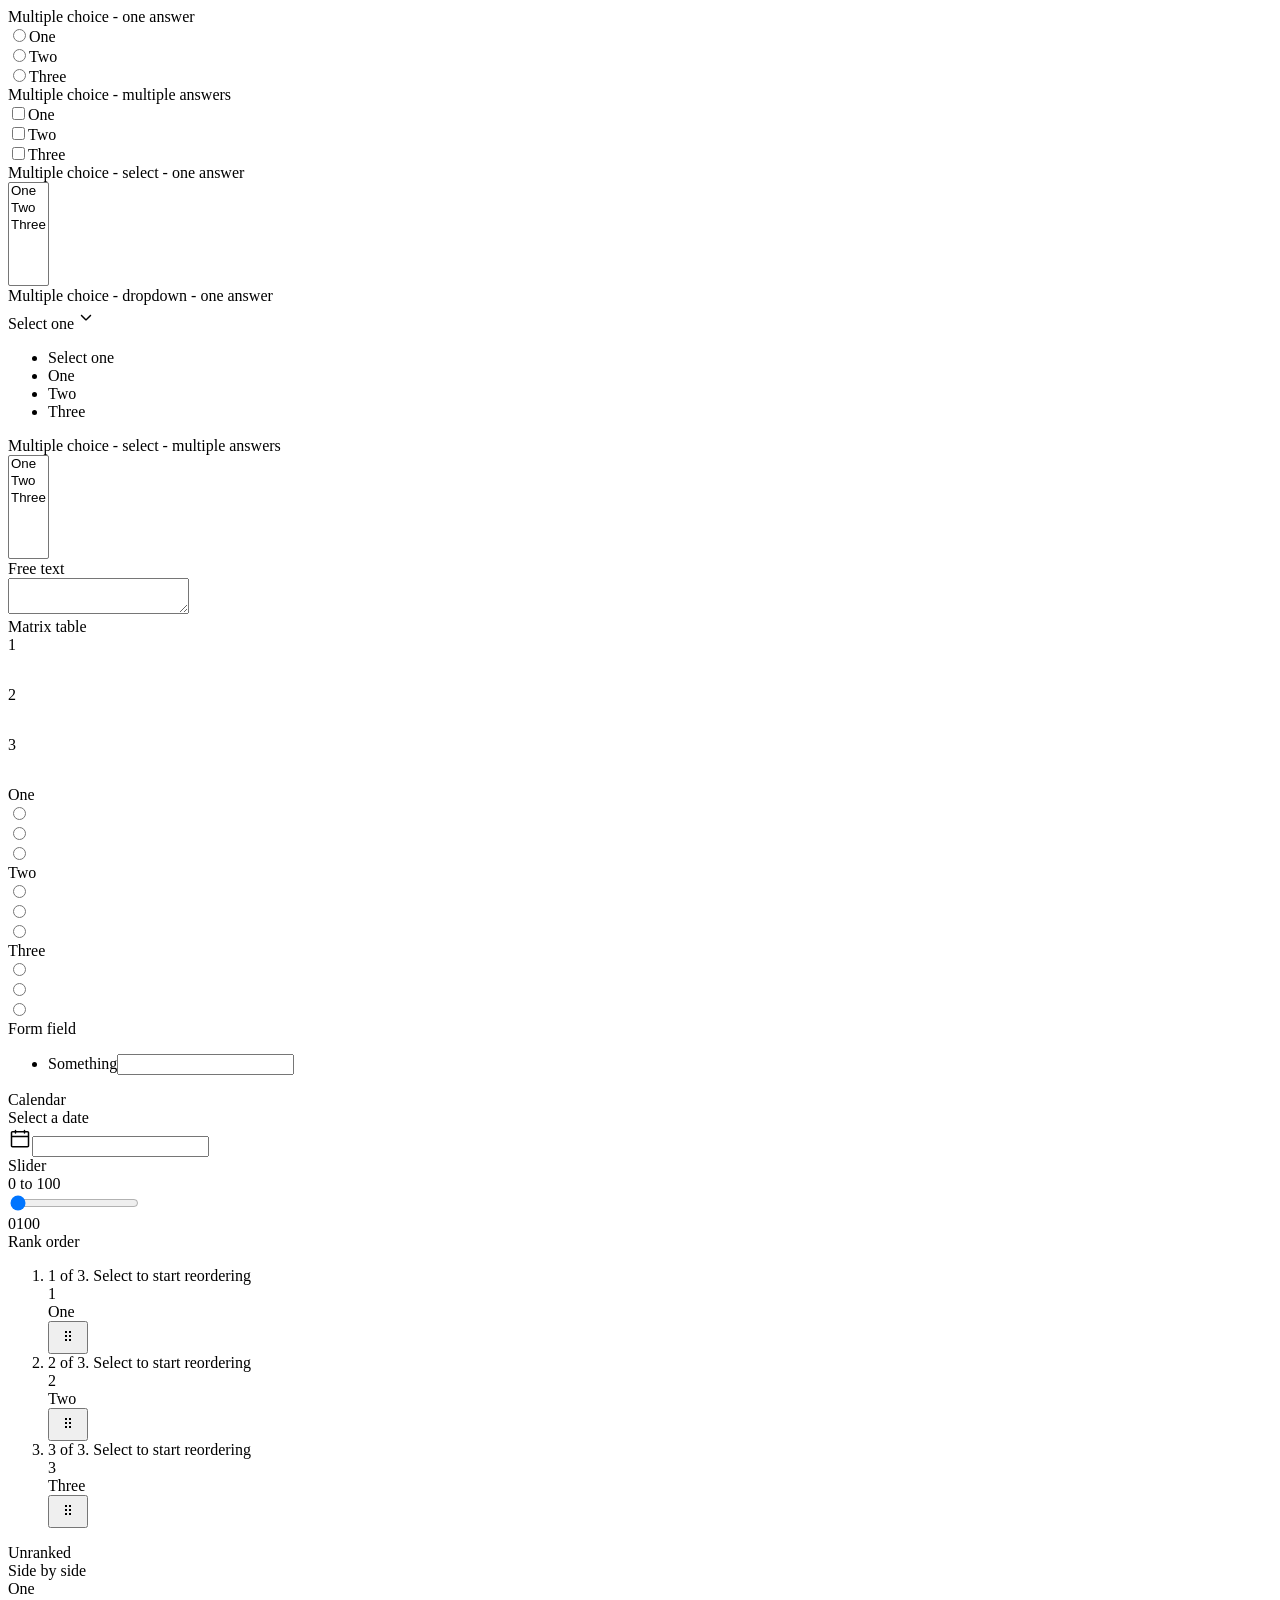
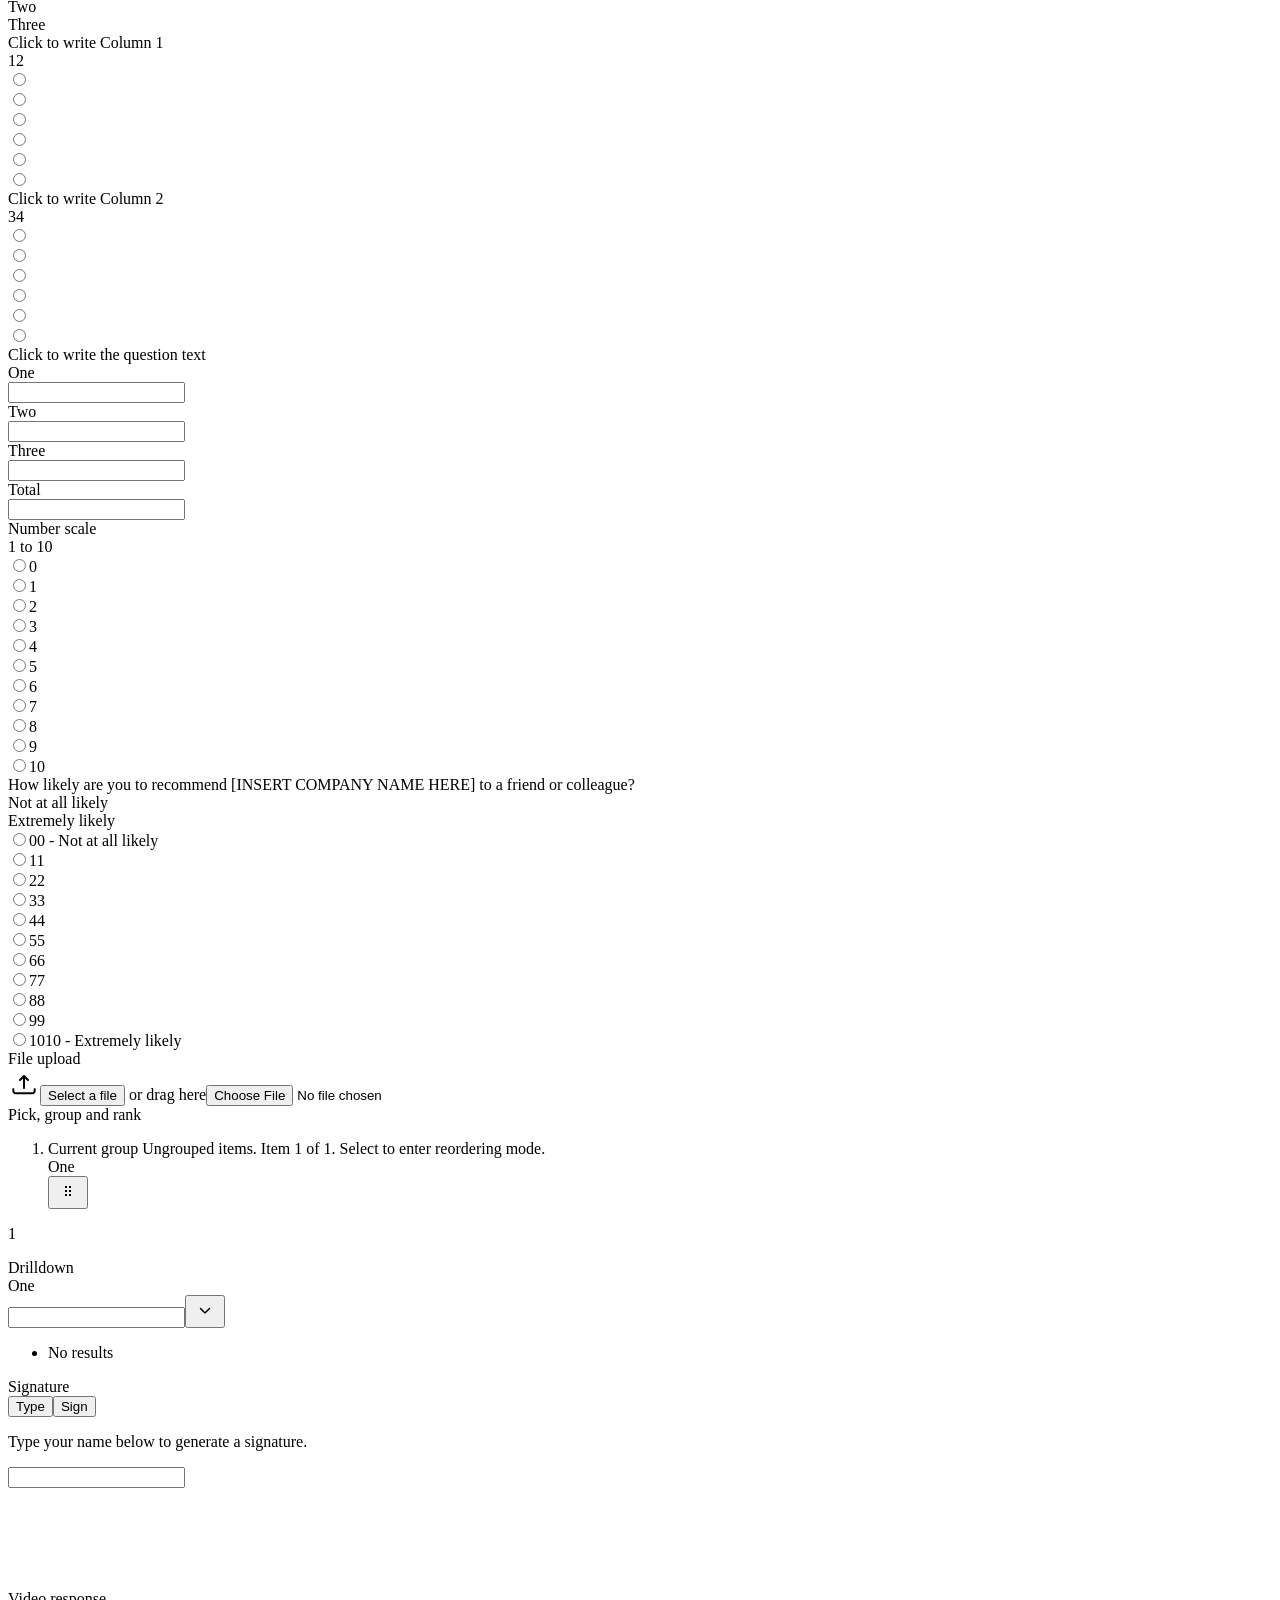
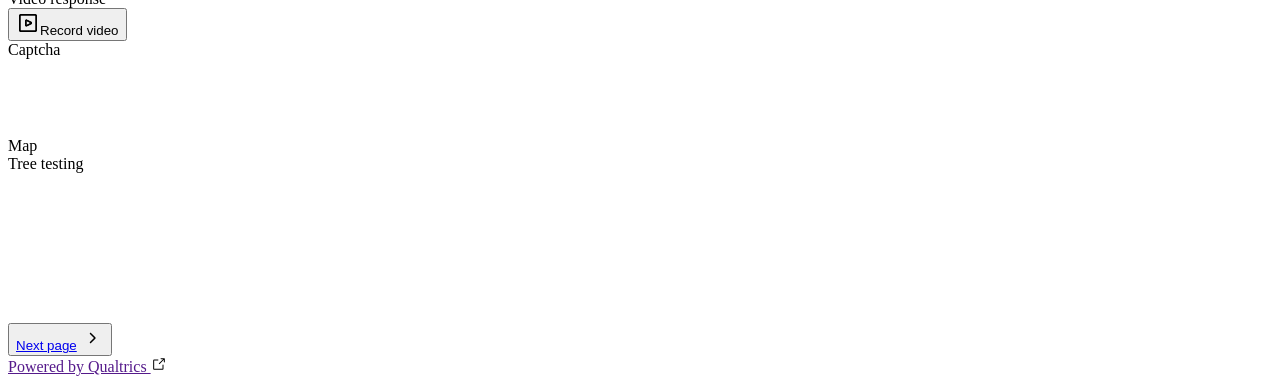
==== commit 71ec73f4: "Move everything to the index page for simplicity" ====
--- a/index.html
+++ b/index.html
@@ -161,6 +161,48 @@
                         </div>
                       </div>
                     </section>
+                    <section class="question mc dropdown" id="question-QID4">
+                      <div class="question-error-wrapper">
+                        <div>
+                          <div class="overflow-container shadowbox">
+                            <div class="overflow-content shadowbox-inner">
+                              <div class="question-display-wrapper" id="question-display-wrapper-QID4" tabindex="-1">
+                                <div class="question-display rich-text" id="question-display-QID4">Multiple choice -
+                                  dropdown - one answer</div>
+                              </div>
+                              <div class="question-content">
+                                <div class="mc-content">
+                                  <div aria-controls="select-menu-QID4" aria-expanded="false"
+                                    aria-labelledby="question-display-wrapper-QID4" class="select-menu menu-button"
+                                    id="QID4" role="combobox" tabindex="0"><span class="rich-text">Select one</span><svg
+                                      aria-hidden="true" data-icontype="ChevronDown" height="1.5rem" viewBox="0 0 24 24"
+                                      width="1.5rem" xmlns="http://www.w3.org/2000/svg">
+                                      <path fill-rule="evenodd" clip-rule="evenodd"
+                                        d="M6.97027 9.97039C7.26349 9.67851 7.73836 9.67905 8.03093 9.97158L12 13.9403L15.9691 9.97158C16.2616 9.67905 16.7365 9.67851 17.0297 9.97039C17.323 10.2623 17.3235 10.736 17.0309 11.0286L12.7433 15.3158C12.5466 15.5125 12.279 15.6238 12 15.6238C11.721 15.6238 11.4538 15.5129 11.2571 15.3162L6.96907 11.0286C6.67651 10.736 6.67704 10.2623 6.97027 9.97039Z">
+                                      </path>
+                                    </svg></div>
+                                  <div class="popper-container inline">
+                                    <div aria-hidden="true" class="popper">
+                                      <ul aria-hidden="true" class="select-menu menu-dropdown" id="select-menu-QID4"
+                                        role="listbox" tabindex="-1">
+                                        <li aria-selected="true" class="menu-item selected" id="menu-item-QID4-"
+                                          role="option"><span class="rich-text">Select one</span></li>
+                                        <li class="menu-item" id="menu-item-QID4-1" role="option"><span
+                                            class="rich-text">One</span></li>
+                                        <li class="menu-item" id="menu-item-QID4-2" role="option"><span
+                                            class="rich-text">Two</span></li>
+                                        <li class="menu-item" id="menu-item-QID4-3" role="option"><span
+                                            class="rich-text">Three</span></li>
+                                      </ul>
+                                    </div>
+                                  </div>
+                                </div>
+                              </div>
+                            </div>
+                          </div>
+                        </div>
+                      </div>
+                    </section>
                     <section class="question mc select" id="question-QID5">
                       <div class="question-error-wrapper">
                         <div>
@@ -178,6 +220,1146 @@
                                     <option value="2">Two</option>
                                     <option value="3">Three</option>
                                   </select></div>
+                              </div>
+                            </div>
+                          </div>
+                        </div>
+                      </div>
+                    </section>
+                    <section class="question te" id="question-QID6">
+                      <div class="question-error-wrapper">
+                        <div>
+                          <div class="overflow-container shadowbox">
+                            <div class="overflow-content shadowbox-inner">
+                              <div class="question-display-wrapper" id="question-display-wrapper-QID6" tabindex="-1">
+                                <div class="question-display rich-text" id="question-display-QID6">Free text</div>
+                              </div>
+                              <div class="question-content">
+                                <div class="resize-wrapper"><textarea aria-describedby="" aria-invalid="false"
+                                    aria-labelledby="question-display-QID6" aria-required="false"
+                                    class="text-input multi-line" tabindex="0"></textarea></div>
+                              </div>
+                            </div>
+                          </div>
+                        </div>
+                      </div>
+                    </section>
+                    <section class="question matrix table" id="question-QID7">
+                      <div class="question-error-wrapper">
+                        <div>
+                          <div class="overflow-container shadowbox">
+                            <div class="overflow-content shadowbox-inner">
+                              <div class="question-display-wrapper" id="question-display-wrapper-QID7" tabindex="-1">
+                                <div class="question-display rich-text" id="question-display-QID7">Matrix table</div>
+                              </div>
+                              <div class="question-content">
+                                <div class="sticky-container matrix-table">
+                                  <div class="matrix-content">
+                                    <div class="matrix-header-gap left sticky-header"></div>
+                                    <div class="matrix-header sticky-header">
+                                      <div class="matrix-scale-points-gap"></div>
+                                      <div aria-label="Set of answer choices" class="matrix-scale-points-items"
+                                        role="group" style="grid-template-columns: repeat(3, 1fr);">
+                                        <div class="matrix-scale-points-item"><span class="display-with-image"
+                                            id="matrix-scale-point-QID7-1"><span
+                                              class="display-with-image-display rich-text">1</span></span>
+                                          <p style="width: 0px; height: 0px;">&nbsp;</p>
+                                        </div>
+                                        <div class="matrix-scale-points-item"><span class="display-with-image"
+                                            id="matrix-scale-point-QID7-2"><span
+                                              class="display-with-image-display rich-text">2</span></span>
+                                          <p style="width: 0px; height: 0px;">&nbsp;</p>
+                                        </div>
+                                        <div class="matrix-scale-points-item"><span class="display-with-image"
+                                            id="matrix-scale-point-QID7-3"><span
+                                              class="display-with-image-display rich-text">3</span></span>
+                                          <p style="width: 0px; height: 0px;">&nbsp;</p>
+                                        </div>
+                                      </div>
+                                    </div>
+                                    <div class="matrix-row">
+                                      <div class="matrix-statement-header" id="QID7-s-1">
+                                        <div class="choice">
+                                          <div class="choice-error-container">
+                                            <div class="choice-error"><span class="choice-content"><span
+                                                  class="display-with-image" id="statement-display-QID7-1"><span
+                                                    class="display-with-image-display rich-text">One</span></span></span>
+                                            </div>
+                                          </div>
+                                        </div>
+                                      </div>
+                                      <div aria-labelledby="statement-display-QID7-1 QID7-s-1-end-display"
+                                        class="grid-group display-contents" role="radiogroup">
+                                        <div class="statement-wrapper">
+                                          <div class="matrix-statement-items"
+                                            style="grid-template-columns: repeat(3, 1fr);">
+                                            <div class="grid-cell">
+                                              <div class="grid-cell-input"><input aria-invalid="false"
+                                                  aria-labelledby="matrix-scale-point-QID7-1" name="QID7-1"
+                                                  type="radio"><span class="grid-cell-input-control"><span
+                                                    class="grid-cell-input-shadow"></span><span
+                                                    class="radio-button radio"></span></span></div>
+                                            </div>
+                                            <div class="grid-cell">
+                                              <div class="grid-cell-input"><input aria-invalid="false"
+                                                  aria-labelledby="matrix-scale-point-QID7-2" name="QID7-1"
+                                                  type="radio"><span class="grid-cell-input-control"><span
+                                                    class="grid-cell-input-shadow"></span><span
+                                                    class="radio-button radio"></span></span></div>
+                                            </div>
+                                            <div class="grid-cell">
+                                              <div class="grid-cell-input"><input aria-invalid="false"
+                                                  aria-labelledby="matrix-scale-point-QID7-3" name="QID7-1"
+                                                  type="radio"><span class="grid-cell-input-control"><span
+                                                    class="grid-cell-input-shadow"></span><span
+                                                    class="radio-button radio"></span></span></div>
+                                            </div>
+                                          </div>
+                                        </div>
+                                      </div>
+                                    </div>
+                                    <div class="matrix-row">
+                                      <div class="matrix-statement-header" id="QID7-s-2">
+                                        <div class="choice">
+                                          <div class="choice-error-container">
+                                            <div class="choice-error"><span class="choice-content"><span
+                                                  class="display-with-image" id="statement-display-QID7-2"><span
+                                                    class="display-with-image-display rich-text">Two</span></span></span>
+                                            </div>
+                                          </div>
+                                        </div>
+                                      </div>
+                                      <div aria-labelledby="statement-display-QID7-2 QID7-s-2-end-display"
+                                        class="grid-group display-contents" role="radiogroup">
+                                        <div class="statement-wrapper">
+                                          <div class="matrix-statement-items"
+                                            style="grid-template-columns: repeat(3, 1fr);">
+                                            <div class="grid-cell">
+                                              <div class="grid-cell-input"><input aria-invalid="false"
+                                                  aria-labelledby="matrix-scale-point-QID7-1" name="QID7-2"
+                                                  type="radio"><span class="grid-cell-input-control"><span
+                                                    class="grid-cell-input-shadow"></span><span
+                                                    class="radio-button radio"></span></span></div>
+                                            </div>
+                                            <div class="grid-cell">
+                                              <div class="grid-cell-input"><input aria-invalid="false"
+                                                  aria-labelledby="matrix-scale-point-QID7-2" name="QID7-2"
+                                                  type="radio"><span class="grid-cell-input-control"><span
+                                                    class="grid-cell-input-shadow"></span><span
+                                                    class="radio-button radio"></span></span></div>
+                                            </div>
+                                            <div class="grid-cell">
+                                              <div class="grid-cell-input"><input aria-invalid="false"
+                                                  aria-labelledby="matrix-scale-point-QID7-3" name="QID7-2"
+                                                  type="radio"><span class="grid-cell-input-control"><span
+                                                    class="grid-cell-input-shadow"></span><span
+                                                    class="radio-button radio"></span></span></div>
+                                            </div>
+                                          </div>
+                                        </div>
+                                      </div>
+                                    </div>
+                                    <div class="matrix-row">
+                                      <div class="matrix-statement-header" id="QID7-s-3">
+                                        <div class="choice">
+                                          <div class="choice-error-container">
+                                            <div class="choice-error"><span class="choice-content"><span
+                                                  class="display-with-image" id="statement-display-QID7-3"><span
+                                                    class="display-with-image-display rich-text">Three</span></span></span>
+                                            </div>
+                                          </div>
+                                        </div>
+                                      </div>
+                                      <div aria-labelledby="statement-display-QID7-3 QID7-s-3-end-display"
+                                        class="grid-group display-contents" role="radiogroup">
+                                        <div class="statement-wrapper">
+                                          <div class="matrix-statement-items"
+                                            style="grid-template-columns: repeat(3, 1fr);">
+                                            <div class="grid-cell">
+                                              <div class="grid-cell-input"><input aria-invalid="false"
+                                                  aria-labelledby="matrix-scale-point-QID7-1" name="QID7-3"
+                                                  type="radio"><span class="grid-cell-input-control"><span
+                                                    class="grid-cell-input-shadow"></span><span
+                                                    class="radio-button radio"></span></span></div>
+                                            </div>
+                                            <div class="grid-cell">
+                                              <div class="grid-cell-input"><input aria-invalid="false"
+                                                  aria-labelledby="matrix-scale-point-QID7-2" name="QID7-3"
+                                                  type="radio"><span class="grid-cell-input-control"><span
+                                                    class="grid-cell-input-shadow"></span><span
+                                                    class="radio-button radio"></span></span></div>
+                                            </div>
+                                            <div class="grid-cell">
+                                              <div class="grid-cell-input"><input aria-invalid="false"
+                                                  aria-labelledby="matrix-scale-point-QID7-3" name="QID7-3"
+                                                  type="radio"><span class="grid-cell-input-control"><span
+                                                    class="grid-cell-input-shadow"></span><span
+                                                    class="radio-button radio"></span></span></div>
+                                            </div>
+                                          </div>
+                                        </div>
+                                      </div>
+                                    </div>
+                                  </div>
+                                </div>
+                              </div>
+                            </div>
+                          </div>
+                        </div>
+                      </div>
+                    </section>
+                    <section class="question form" id="question-QID8">
+                      <div class="question-error-wrapper">
+                        <div>
+                          <div class="overflow-container shadowbox">
+                            <div class="overflow-content shadowbox-inner">
+                              <div class="question-display-wrapper" id="question-display-wrapper-QID8" tabindex="-1">
+                                <div class="question-display rich-text" id="question-display-QID8">Form field</div>
+                              </div>
+                              <div class="question-content">
+                                <ul aria-labelledby="question-display-QID8" class="choices">
+                                  <li class="choice">
+                                    <div class="choice-error-container">
+                                      <div class="choice-error"><span class="choice-content"><label class="choice-label"
+                                            for="form-text-input-QID8-1"><span class="display-with-image"
+                                              id="choice-display-QID8-1"><span
+                                                class="display-with-image-display rich-text">Something</span></span></label><span
+                                            class="choice-te-wrapper"><input aria-describedby="" aria-required="false"
+                                              class="text-input" id="form-text-input-QID8-1" tabindex="0" type="text"
+                                              value=""></span></span></div>
+                                    </div>
+                                  </li>
+                                </ul>
+                              </div>
+                            </div>
+                          </div>
+                        </div>
+                      </div>
+                    </section>
+                    <section class="question calendar" id="question-QID9">
+                      <div class="question-error-wrapper">
+                        <div>
+                          <div class="overflow-container shadowbox">
+                            <div class="overflow-content shadowbox-inner">
+                              <div class="question-display-wrapper" id="question-display-wrapper-QID9" tabindex="-1">
+                                <div class="question-display rich-text" id="question-display-QID9">Calendar</div>
+                              </div>
+                              <div class="question-content">
+                                <div class="calendar-outer time"><span class="calendar-label start"><span
+                                      class="display-with-image" id="calendar-QID9-start"><span
+                                        class="display-with-image-display rich-text">Select a date</span></span></span>
+                                  <div class="date-time-picker-wrapper time">
+                                    <div class="react-datepicker-wrapper">
+                                      <div
+                                        class="react-datepicker__input-container react-datepicker__view-calendar-icon">
+                                        <svg aria-hidden="true" data-icontype="Calendar" height="1.5rem"
+                                          viewBox="0 0 24 24" width="1.5rem" xmlns="http://www.w3.org/2000/svg"
+                                          class=" react-datepicker__calendar-icon ">
+                                          <path fill-rule="evenodd" clip-rule="evenodd"
+                                            d="M8.25 3.5C8.25 3.08579 7.91421 2.75 7.5 2.75C7.08579 2.75 6.75 3.08579 6.75 3.5V4H4.5C3.5335 4 2.75 4.7835 2.75 5.75V18.75C2.75 19.7165 3.5335 20.5 4.5 20.5H19.5C20.4665 20.5 21.25 19.7165 21.25 18.75V5.75C21.25 4.7835 20.4665 4 19.5 4H17.25V3.5C17.25 3.08579 16.9142 2.75 16.5 2.75C16.0858 2.75 15.75 3.08579 15.75 3.5V4H8.25V3.5ZM16.5 6.75C16.0858 6.75 15.75 6.41421 15.75 6V5.5H8.25V6C8.25 6.41421 7.91421 6.75 7.5 6.75C7.08579 6.75 6.75 6.41421 6.75 6V5.5H4.5C4.36193 5.5 4.25 5.61193 4.25 5.75V8.75H19.75V5.75C19.75 5.61193 19.6381 5.5 19.5 5.5H17.25V6C17.25 6.41421 16.9142 6.75 16.5 6.75ZM19.75 10.25H4.25V18.75C4.25 18.8881 4.36193 19 4.5 19H19.5C19.6381 19 19.75 18.8881 19.75 18.75V10.25Z">
+                                          </path>
+                                        </svg><input type="text" class="text-input"
+                                          aria-labelledby="calendar-QID9-start" value="">
+                                      </div>
+                                    </div>
+                                  </div>
+                                </div>
+                              </div>
+                            </div>
+                          </div>
+                        </div>
+                      </div>
+                    </section>
+                    <section class="question slider handle" id="question-QID10">
+                      <div class="question-error-wrapper">
+                        <div>
+                          <div class="overflow-container shadowbox">
+                            <div class="overflow-content shadowbox-inner">
+                              <div class="question-display-wrapper" id="question-display-wrapper-QID10" tabindex="-1">
+                                <div class="question-display rich-text" id="question-display-QID10">Slider</div>
+                              </div>
+                              <div class="question-content">
+                                <div class="slider-statement unanswered" id="slider-statement-QID10-1">
+                                  <div class="choice">
+                                    <div class="choice-error-container">
+                                      <div class="choice-error"><span class="choice-content"><span
+                                            class="display-with-image" id="choice-display-QID10-1"><span
+                                              class="display-with-image-display rich-text">0 to 100</span></span></span>
+                                      </div>
+                                    </div>
+                                  </div>
+                                  <div class="slider-control-container">
+                                    <div class="slider-control">
+                                      <div class="slider-container">
+                                        <div class="slider-range-container">
+                                          <div class="slider-background"></div>
+                                          <div class="slider-progress-container">
+                                            <div class="slider-progress" style="width: 0%;"></div>
+                                          </div>
+                                          <div class="slider-grid-tick-container">
+                                            <div class="slider-grid-tick slider-grid-tick-invisible"></div>
+                                            <div class="slider-grid-tick"></div>
+                                            <div class="slider-grid-tick"></div>
+                                            <div class="slider-grid-tick"></div>
+                                            <div class="slider-grid-tick"></div>
+                                            <div class="slider-grid-tick"></div>
+                                            <div class="slider-grid-tick"></div>
+                                            <div class="slider-grid-tick"></div>
+                                            <div class="slider-grid-tick"></div>
+                                            <div class="slider-grid-tick"></div>
+                                            <div class="slider-grid-tick slider-grid-tick-invisible"></div>
+                                          </div><input aria-labelledby="choice-display-QID10-1" class="" max="100"
+                                            min="0" step="1" type="range" value="0">
+                                        </div>
+                                      </div>
+                                      <div class="slider-grid-labels"><span aria-hidden="true"
+                                          class="slider-min">0</span><span aria-hidden="true"
+                                          class="slider-max">100</span></div>
+                                    </div><span aria-hidden="true" class="slider-value"></span>
+                                  </div>
+                                </div>
+                              </div>
+                            </div>
+                          </div>
+                        </div>
+                      </div>
+                    </section>
+                    <section class="question ro" id="question-QID11">
+                      <div class="question-error-wrapper">
+                        <div>
+                          <div class="overflow-container shadowbox">
+                            <div class="overflow-content shadowbox-inner">
+                              <div class="question-display-wrapper" id="question-display-wrapper-QID11" tabindex="-1">
+                                <div class="question-display rich-text" id="question-display-QID11">Rank order</div>
+                              </div>
+                              <div class="question-content">
+                                <div class="">
+                                  <div class="dragging-region">
+                                    <ol aria-labelledby="ro-ranked-state-QID11" class="draggable-list">
+                                      <li class="draggable-list-item-container"><span
+                                          class="draggable-list-instructions" id="QID11-1-draggable-list-instructions">1
+                                          of 3. Select to start reordering</span>
+                                        <div class="draggable-list-item">
+                                          <div class="ranking-container">
+                                            <div class="item-rank">
+                                              <div aria-hidden="true" class="item-rank-number">1</div>
+                                            </div>
+                                            <div class="item-wrapper">
+                                              <div class="content-wrapper" id="draggable-list-item-content-QID11-1">
+                                                <div class="choice">
+                                                  <div class="choice-error-container">
+                                                    <div class="choice-error"><span class="choice-content"><span
+                                                          class="display-with-image" id="choice-display-QID11-1"><span
+                                                            class="display-with-image-display rich-text">One</span></span></span>
+                                                    </div>
+                                                  </div>
+                                                </div>
+                                              </div>
+                                              <div class="keyboarding-buttons-wrapper"><button
+                                                  aria-describedby="QID11-1-draggable-list-instructions"
+                                                  aria-labelledby="choice-display-QID11-1" class="item-handle"
+                                                  type="button"><svg aria-hidden="true" data-icontype="Drag"
+                                                    height="1.5rem" viewBox="0 0 24 24" width="1.5rem"
+                                                    xmlns="http://www.w3.org/2000/svg">
+                                                    <path d="M9 6.97498H11V8.97498H9V6.97498Z"></path>
+                                                    <path d="M13 6.97498H15V8.97498H13V6.97498Z"></path>
+                                                    <path d="M9 10.975H11V12.975H9V10.975Z"></path>
+                                                    <path d="M13 10.975H15V12.975H13V10.975Z"></path>
+                                                    <path d="M9 14.975H11V16.975H9V14.975Z"></path>
+                                                    <path d="M13 14.975H15V16.975H13V14.975Z"></path>
+                                                  </svg></button></div>
+                                            </div>
+                                          </div>
+                                        </div>
+                                      </li>
+                                      <li class="draggable-list-item-container"><span
+                                          class="draggable-list-instructions" id="QID11-2-draggable-list-instructions">2
+                                          of 3. Select to start reordering</span>
+                                        <div class="draggable-list-item">
+                                          <div class="ranking-container">
+                                            <div class="item-rank">
+                                              <div aria-hidden="true" class="item-rank-number">2</div>
+                                            </div>
+                                            <div class="item-wrapper">
+                                              <div class="content-wrapper" id="draggable-list-item-content-QID11-2">
+                                                <div class="choice">
+                                                  <div class="choice-error-container">
+                                                    <div class="choice-error"><span class="choice-content"><span
+                                                          class="display-with-image" id="choice-display-QID11-2"><span
+                                                            class="display-with-image-display rich-text">Two</span></span></span>
+                                                    </div>
+                                                  </div>
+                                                </div>
+                                              </div>
+                                              <div class="keyboarding-buttons-wrapper"><button
+                                                  aria-describedby="QID11-2-draggable-list-instructions"
+                                                  aria-labelledby="choice-display-QID11-2" class="item-handle"
+                                                  type="button"><svg aria-hidden="true" data-icontype="Drag"
+                                                    height="1.5rem" viewBox="0 0 24 24" width="1.5rem"
+                                                    xmlns="http://www.w3.org/2000/svg">
+                                                    <path d="M9 6.97498H11V8.97498H9V6.97498Z"></path>
+                                                    <path d="M13 6.97498H15V8.97498H13V6.97498Z"></path>
+                                                    <path d="M9 10.975H11V12.975H9V10.975Z"></path>
+                                                    <path d="M13 10.975H15V12.975H13V10.975Z"></path>
+                                                    <path d="M9 14.975H11V16.975H9V14.975Z"></path>
+                                                    <path d="M13 14.975H15V16.975H13V14.975Z"></path>
+                                                  </svg></button></div>
+                                            </div>
+                                          </div>
+                                        </div>
+                                      </li>
+                                      <li class="draggable-list-item-container"><span
+                                          class="draggable-list-instructions" id="QID11-3-draggable-list-instructions">3
+                                          of 3. Select to start reordering</span>
+                                        <div class="draggable-list-item">
+                                          <div class="ranking-container">
+                                            <div class="item-rank">
+                                              <div aria-hidden="true" class="item-rank-number">3</div>
+                                            </div>
+                                            <div class="item-wrapper">
+                                              <div class="content-wrapper" id="draggable-list-item-content-QID11-3">
+                                                <div class="choice">
+                                                  <div class="choice-error-container">
+                                                    <div class="choice-error"><span class="choice-content"><span
+                                                          class="display-with-image" id="choice-display-QID11-3"><span
+                                                            class="display-with-image-display rich-text">Three</span></span></span>
+                                                    </div>
+                                                  </div>
+                                                </div>
+                                              </div>
+                                              <div class="keyboarding-buttons-wrapper"><button
+                                                  aria-describedby="QID11-3-draggable-list-instructions"
+                                                  aria-labelledby="choice-display-QID11-3" class="item-handle"
+                                                  type="button"><svg aria-hidden="true" data-icontype="Drag"
+                                                    height="1.5rem" viewBox="0 0 24 24" width="1.5rem"
+                                                    xmlns="http://www.w3.org/2000/svg">
+                                                    <path d="M9 6.97498H11V8.97498H9V6.97498Z"></path>
+                                                    <path d="M13 6.97498H15V8.97498H13V6.97498Z"></path>
+                                                    <path d="M9 10.975H11V12.975H9V10.975Z"></path>
+                                                    <path d="M13 10.975H15V12.975H13V10.975Z"></path>
+                                                    <path d="M9 14.975H11V16.975H9V14.975Z"></path>
+                                                    <path d="M13 14.975H15V16.975H13V14.975Z"></path>
+                                                  </svg></button></div>
+                                            </div>
+                                          </div>
+                                        </div>
+                                      </li>
+                                    </ol>
+                                  </div><span class="ranked-state" id="ro-ranked-state-QID11">Unranked</span>
+                                </div>
+                              </div>
+                            </div>
+                          </div>
+                        </div>
+                      </div>
+                    </section>
+                    <section class="question sbs" id="question-QID12">
+                      <div class="question-error-wrapper">
+                        <div>
+                          <div class="overflow-container shadowbox">
+                            <div class="overflow-content shadowbox-inner">
+                              <div class="question-display-wrapper" id="question-display-wrapper-QID12" tabindex="-1">
+                                <div class="question-display rich-text" id="question-display-QID12">Side by side</div>
+                              </div>
+                              <div class="question-content">
+                                <div class="sticky-container sbs-table"
+                                  style="grid-template-columns: minmax(10rem, 12.5rem) repeat(2, auto); grid-template-rows: repeat(4, auto);">
+                                  <div class="sbs-column">
+                                    <div class="empty-column sticky-header"></div>
+                                    <div class="sbs-statement">
+                                      <div class="choice">
+                                        <div class="choice-error-container">
+                                          <div class="choice-error"><span class="choice-content"><span
+                                                class="display-with-image" id="statement-display-QID12-1"><span
+                                                  class="display-with-image-display rich-text">One</span></span></span>
+                                          </div>
+                                        </div>
+                                      </div>
+                                    </div>
+                                    <div class="sbs-statement">
+                                      <div class="choice">
+                                        <div class="choice-error-container">
+                                          <div class="choice-error"><span class="choice-content"><span
+                                                class="display-with-image" id="statement-display-QID12-2"><span
+                                                  class="display-with-image-display rich-text">Two</span></span></span>
+                                          </div>
+                                        </div>
+                                      </div>
+                                    </div>
+                                    <div class="sbs-statement">
+                                      <div class="choice">
+                                        <div class="choice-error-container">
+                                          <div class="choice-error"><span class="choice-content"><span
+                                                class="display-with-image" id="statement-display-QID12-3"><span
+                                                  class="display-with-image-display rich-text">Three</span></span></span>
+                                          </div>
+                                        </div>
+                                      </div>
+                                    </div>
+                                  </div>
+                                  <div class="sbs-column">
+                                    <div class="sbs-column-header sticky-header">
+                                      <div class="column-header-wrapper"><span class="choice-content"><span
+                                            class="display-with-image" id="column-display-QID12-1"><span
+                                              class="display-with-image-display rich-text">Click to write Column
+                                              1</span></span></span>
+                                        <div class="sbs-scale-points" style="grid-template-columns: repeat(2, 1fr);">
+                                          <span class="sbs-scale-point rich-text"
+                                            id="sbs-scale-point-QID12-1-1">1</span><span
+                                            class="sbs-scale-point rich-text" id="sbs-scale-point-QID12-1-2">2</span>
+                                        </div>
+                                      </div>
+                                    </div>
+                                    <div class="sbs-column-cell">
+                                      <div aria-labelledby="statement-display-QID12-1 column-display-QID12-1"
+                                        class="grid-group" role="radiogroup">
+                                        <div class="sbs-grid-row" style="grid-template-columns: repeat(2, 1fr);">
+                                          <div class="grid-cell">
+                                            <div class="grid-cell-input"><input aria-invalid="false"
+                                                aria-labelledby="sbs-scale-point-QID12-1-1" name="QID12-1-1"
+                                                type="radio"><span class="grid-cell-input-control"><span
+                                                  class="grid-cell-input-shadow"></span><span
+                                                  class="radio-button radio"></span></span></div>
+                                          </div>
+                                          <div class="grid-cell">
+                                            <div class="grid-cell-input"><input aria-invalid="false"
+                                                aria-labelledby="sbs-scale-point-QID12-1-2" name="QID12-1-1"
+                                                type="radio"><span class="grid-cell-input-control"><span
+                                                  class="grid-cell-input-shadow"></span><span
+                                                  class="radio-button radio"></span></span></div>
+                                          </div>
+                                        </div>
+                                      </div>
+                                    </div>
+                                    <div class="sbs-column-cell">
+                                      <div aria-labelledby="statement-display-QID12-2 column-display-QID12-1"
+                                        class="grid-group" role="radiogroup">
+                                        <div class="sbs-grid-row" style="grid-template-columns: repeat(2, 1fr);">
+                                          <div class="grid-cell">
+                                            <div class="grid-cell-input"><input aria-invalid="false"
+                                                aria-labelledby="sbs-scale-point-QID12-1-1" name="QID12-1-2"
+                                                type="radio"><span class="grid-cell-input-control"><span
+                                                  class="grid-cell-input-shadow"></span><span
+                                                  class="radio-button radio"></span></span></div>
+                                          </div>
+                                          <div class="grid-cell">
+                                            <div class="grid-cell-input"><input aria-invalid="false"
+                                                aria-labelledby="sbs-scale-point-QID12-1-2" name="QID12-1-2"
+                                                type="radio"><span class="grid-cell-input-control"><span
+                                                  class="grid-cell-input-shadow"></span><span
+                                                  class="radio-button radio"></span></span></div>
+                                          </div>
+                                        </div>
+                                      </div>
+                                    </div>
+                                    <div class="sbs-column-cell">
+                                      <div aria-labelledby="statement-display-QID12-3 column-display-QID12-1"
+                                        class="grid-group" role="radiogroup">
+                                        <div class="sbs-grid-row" style="grid-template-columns: repeat(2, 1fr);">
+                                          <div class="grid-cell">
+                                            <div class="grid-cell-input"><input aria-invalid="false"
+                                                aria-labelledby="sbs-scale-point-QID12-1-1" name="QID12-1-3"
+                                                type="radio"><span class="grid-cell-input-control"><span
+                                                  class="grid-cell-input-shadow"></span><span
+                                                  class="radio-button radio"></span></span></div>
+                                          </div>
+                                          <div class="grid-cell">
+                                            <div class="grid-cell-input"><input aria-invalid="false"
+                                                aria-labelledby="sbs-scale-point-QID12-1-2" name="QID12-1-3"
+                                                type="radio"><span class="grid-cell-input-control"><span
+                                                  class="grid-cell-input-shadow"></span><span
+                                                  class="radio-button radio"></span></span></div>
+                                          </div>
+                                        </div>
+                                      </div>
+                                    </div>
+                                  </div>
+                                  <div class="sbs-column">
+                                    <div class="sbs-column-header sticky-header">
+                                      <div class="column-header-wrapper"><span class="choice-content"><span
+                                            class="display-with-image" id="column-display-QID12-2"><span
+                                              class="display-with-image-display rich-text">Click to write Column
+                                              2</span></span></span>
+                                        <div class="sbs-scale-points" style="grid-template-columns: repeat(2, 1fr);">
+                                          <span class="sbs-scale-point rich-text"
+                                            id="sbs-scale-point-QID12-2-1">3</span><span
+                                            class="sbs-scale-point rich-text" id="sbs-scale-point-QID12-2-2">4</span>
+                                        </div>
+                                      </div>
+                                    </div>
+                                    <div class="sbs-column-cell">
+                                      <div aria-labelledby="statement-display-QID12-1 column-display-QID12-2"
+                                        class="grid-group" role="radiogroup">
+                                        <div class="sbs-grid-row" style="grid-template-columns: repeat(2, 1fr);">
+                                          <div class="grid-cell">
+                                            <div class="grid-cell-input"><input aria-invalid="false"
+                                                aria-labelledby="sbs-scale-point-QID12-2-1" name="QID12-2-1"
+                                                type="radio"><span class="grid-cell-input-control"><span
+                                                  class="grid-cell-input-shadow"></span><span
+                                                  class="radio-button radio"></span></span></div>
+                                          </div>
+                                          <div class="grid-cell">
+                                            <div class="grid-cell-input"><input aria-invalid="false"
+                                                aria-labelledby="sbs-scale-point-QID12-2-2" name="QID12-2-1"
+                                                type="radio"><span class="grid-cell-input-control"><span
+                                                  class="grid-cell-input-shadow"></span><span
+                                                  class="radio-button radio"></span></span></div>
+                                          </div>
+                                        </div>
+                                      </div>
+                                    </div>
+                                    <div class="sbs-column-cell">
+                                      <div aria-labelledby="statement-display-QID12-2 column-display-QID12-2"
+                                        class="grid-group" role="radiogroup">
+                                        <div class="sbs-grid-row" style="grid-template-columns: repeat(2, 1fr);">
+                                          <div class="grid-cell">
+                                            <div class="grid-cell-input"><input aria-invalid="false"
+                                                aria-labelledby="sbs-scale-point-QID12-2-1" name="QID12-2-2"
+                                                type="radio"><span class="grid-cell-input-control"><span
+                                                  class="grid-cell-input-shadow"></span><span
+                                                  class="radio-button radio"></span></span></div>
+                                          </div>
+                                          <div class="grid-cell">
+                                            <div class="grid-cell-input"><input aria-invalid="false"
+                                                aria-labelledby="sbs-scale-point-QID12-2-2" name="QID12-2-2"
+                                                type="radio"><span class="grid-cell-input-control"><span
+                                                  class="grid-cell-input-shadow"></span><span
+                                                  class="radio-button radio"></span></span></div>
+                                          </div>
+                                        </div>
+                                      </div>
+                                    </div>
+                                    <div class="sbs-column-cell">
+                                      <div aria-labelledby="statement-display-QID12-3 column-display-QID12-2"
+                                        class="grid-group" role="radiogroup">
+                                        <div class="sbs-grid-row" style="grid-template-columns: repeat(2, 1fr);">
+                                          <div class="grid-cell">
+                                            <div class="grid-cell-input"><input aria-invalid="false"
+                                                aria-labelledby="sbs-scale-point-QID12-2-1" name="QID12-2-3"
+                                                type="radio"><span class="grid-cell-input-control"><span
+                                                  class="grid-cell-input-shadow"></span><span
+                                                  class="radio-button radio"></span></span></div>
+                                          </div>
+                                          <div class="grid-cell">
+                                            <div class="grid-cell-input"><input aria-invalid="false"
+                                                aria-labelledby="sbs-scale-point-QID12-2-2" name="QID12-2-3"
+                                                type="radio"><span class="grid-cell-input-control"><span
+                                                  class="grid-cell-input-shadow"></span><span
+                                                  class="radio-button radio"></span></span></div>
+                                          </div>
+                                        </div>
+                                      </div>
+                                    </div>
+                                  </div>
+                                </div>
+                              </div>
+                            </div>
+                          </div>
+                        </div>
+                      </div>
+                    </section>
+                    <section class="question cs vertical" id="question-QID14">
+                      <div class="question-error-wrapper">
+                        <div>
+                          <div class="overflow-container shadowbox">
+                            <div class="overflow-content shadowbox-inner">
+                              <div class="question-display-wrapper" id="question-display-wrapper-QID14" tabindex="-1">
+                                <div class="question-display rich-text" id="question-display-QID14">Click to write the
+                                  question text</div>
+                              </div>
+                              <div class="question-content">
+                                <div class="choices-container">
+                                  <div hidden="" id="addend-QID14">addend</div>
+                                  <div class="choice-outer">
+                                    <div class="choice">
+                                      <div class="choice-error-container">
+                                        <div class="choice-error"><span class="choice-content"><span
+                                              class="display-with-image" id="choice-display-QID14-1"><span
+                                                class="display-with-image-display rich-text">One</span></span></span>
+                                        </div>
+                                      </div>
+                                    </div>
+                                    <div class="input-wrapper"><input
+                                        aria-labelledby="choice-display-QID14-1 symbol-QID14-1 addend-QID14"
+                                        class="text-input" tabindex="0" type="text" value=""></div>
+                                  </div>
+                                  <div class="choice-outer">
+                                    <div class="choice">
+                                      <div class="choice-error-container">
+                                        <div class="choice-error"><span class="choice-content"><span
+                                              class="display-with-image" id="choice-display-QID14-2"><span
+                                                class="display-with-image-display rich-text">Two</span></span></span>
+                                        </div>
+                                      </div>
+                                    </div>
+                                    <div class="input-wrapper"><input
+                                        aria-labelledby="choice-display-QID14-2 symbol-QID14-2 addend-QID14"
+                                        class="text-input" tabindex="0" type="text" value=""></div>
+                                  </div>
+                                  <div class="choice-outer">
+                                    <div class="choice">
+                                      <div class="choice-error-container">
+                                        <div class="choice-error"><span class="choice-content"><span
+                                              class="display-with-image" id="choice-display-QID14-3"><span
+                                                class="display-with-image-display rich-text">Three</span></span></span>
+                                        </div>
+                                      </div>
+                                    </div>
+                                    <div class="input-wrapper"><input
+                                        aria-labelledby="choice-display-QID14-3 symbol-QID14-3 addend-QID14"
+                                        class="text-input" tabindex="0" type="text" value=""></div>
+                                  </div>
+                                  <div class="total-outer">
+                                    <div class="total-inner">
+                                      <div class="total"><span id="total-QID14">Total</span>
+                                        <div class="input-wrapper"><input aria-labelledby="symbol-QID14 total-QID14"
+                                            class="text-input display-box" tabindex="0" readonly="" type="text"
+                                            value=""></div>
+                                      </div>
+                                    </div>
+                                  </div>
+                                </div>
+                              </div>
+                            </div>
+                          </div>
+                        </div>
+                      </div>
+                    </section>
+                    <section class="question number-scale" id="question-QID15">
+                      <div class="question-error-wrapper">
+                        <div>
+                          <div class="overflow-container shadowbox">
+                            <div class="overflow-content shadowbox-inner">
+                              <div class="question-display-wrapper" id="question-display-wrapper-QID15" tabindex="-1">
+                                <div class="question-display rich-text" id="question-display-QID15">Number scale</div>
+                              </div>
+                              <div class="question-content">
+                                <div class="number-scale">
+                                  <div class="statement" id="number-scale-statement-QID15-1">
+                                    <div class="choice">
+                                      <div class="choice-error-container">
+                                        <div class="choice-error"><span class="choice-content"><span
+                                              class="display-with-image" id="choice-display-QID15-1"><span
+                                                class="display-with-image-display rich-text">1 to
+                                                10</span></span></span></div>
+                                      </div>
+                                    </div>
+                                    <div class="scale-container">
+                                      <div class="scale-wrapper">
+                                        <div aria-labelledby="choice-display-QID15-1" class="buttons" role="radiogroup">
+                                          <div class="choice radio"><label class="choice-label" for="choice-QID15-1-0"
+                                              id="choice-display-QID15-1-0"><input
+                                                aria-labelledby="choice-content-text-QID15-1-0" id="choice-QID15-1-0"
+                                                name="QID15-1" type="radio"><span class="choice-content-text"
+                                                id="choice-content-text-QID15-1-0">0</span></label></div>
+                                          <div class="choice radio"><label class="choice-label" for="choice-QID15-1-1"
+                                              id="choice-display-QID15-1-1"><input
+                                                aria-labelledby="choice-content-text-QID15-1-1" id="choice-QID15-1-1"
+                                                name="QID15-1" type="radio"><span class="choice-content-text"
+                                                id="choice-content-text-QID15-1-1">1</span></label></div>
+                                          <div class="choice radio"><label class="choice-label" for="choice-QID15-1-2"
+                                              id="choice-display-QID15-1-2"><input
+                                                aria-labelledby="choice-content-text-QID15-1-2" id="choice-QID15-1-2"
+                                                name="QID15-1" type="radio"><span class="choice-content-text"
+                                                id="choice-content-text-QID15-1-2">2</span></label></div>
+                                          <div class="choice radio"><label class="choice-label" for="choice-QID15-1-3"
+                                              id="choice-display-QID15-1-3"><input
+                                                aria-labelledby="choice-content-text-QID15-1-3" id="choice-QID15-1-3"
+                                                name="QID15-1" type="radio"><span class="choice-content-text"
+                                                id="choice-content-text-QID15-1-3">3</span></label></div>
+                                          <div class="choice radio"><label class="choice-label" for="choice-QID15-1-4"
+                                              id="choice-display-QID15-1-4"><input
+                                                aria-labelledby="choice-content-text-QID15-1-4" id="choice-QID15-1-4"
+                                                name="QID15-1" type="radio"><span class="choice-content-text"
+                                                id="choice-content-text-QID15-1-4">4</span></label></div>
+                                          <div class="choice radio"><label class="choice-label" for="choice-QID15-1-5"
+                                              id="choice-display-QID15-1-5"><input
+                                                aria-labelledby="choice-content-text-QID15-1-5" id="choice-QID15-1-5"
+                                                name="QID15-1" type="radio"><span class="choice-content-text"
+                                                id="choice-content-text-QID15-1-5">5</span></label></div>
+                                          <div class="choice radio"><label class="choice-label" for="choice-QID15-1-6"
+                                              id="choice-display-QID15-1-6"><input
+                                                aria-labelledby="choice-content-text-QID15-1-6" id="choice-QID15-1-6"
+                                                name="QID15-1" type="radio"><span class="choice-content-text"
+                                                id="choice-content-text-QID15-1-6">6</span></label></div>
+                                          <div class="choice radio"><label class="choice-label" for="choice-QID15-1-7"
+                                              id="choice-display-QID15-1-7"><input
+                                                aria-labelledby="choice-content-text-QID15-1-7" id="choice-QID15-1-7"
+                                                name="QID15-1" type="radio"><span class="choice-content-text"
+                                                id="choice-content-text-QID15-1-7">7</span></label></div>
+                                          <div class="choice radio"><label class="choice-label" for="choice-QID15-1-8"
+                                              id="choice-display-QID15-1-8"><input
+                                                aria-labelledby="choice-content-text-QID15-1-8" id="choice-QID15-1-8"
+                                                name="QID15-1" type="radio"><span class="choice-content-text"
+                                                id="choice-content-text-QID15-1-8">8</span></label></div>
+                                          <div class="choice radio"><label class="choice-label" for="choice-QID15-1-9"
+                                              id="choice-display-QID15-1-9"><input
+                                                aria-labelledby="choice-content-text-QID15-1-9" id="choice-QID15-1-9"
+                                                name="QID15-1" type="radio"><span class="choice-content-text"
+                                                id="choice-content-text-QID15-1-9">9</span></label></div>
+                                          <div class="choice radio"><label class="choice-label" for="choice-QID15-1-10"
+                                              id="choice-display-QID15-1-10"><input
+                                                aria-labelledby="choice-content-text-QID15-1-10" id="choice-QID15-1-10"
+                                                name="QID15-1" type="radio"><span class="choice-content-text"
+                                                id="choice-content-text-QID15-1-10">10</span></label></div>
+                                        </div>
+                                      </div>
+                                    </div>
+                                  </div>
+                                </div>
+                              </div>
+                            </div>
+                          </div>
+                        </div>
+                      </div>
+                    </section>
+                    <section class="question nps" id="question-QID16">
+                      <div class="question-error-wrapper">
+                        <div>
+                          <div class="overflow-container shadowbox">
+                            <div class="overflow-content shadowbox-inner">
+                              <div class="question-display-wrapper" id="question-display-wrapper-QID16" tabindex="-1">
+                                <div class="question-display rich-text" id="question-display-QID16">How likely are you
+                                  to recommend [INSERT COMPANY NAME HERE] to a friend or colleague?</div>
+                              </div>
+                              <div class="question-content">
+                                <div class="column-label-container">
+                                  <div id="column-label-QID16-0" class="rich-text">Not at all likely</div>
+                                  <div id="column-label-QID16-1" class="rich-text">Extremely likely</div>
+                                </div>
+                                <div aria-invalid="false" aria-labelledby="question-display-QID16" aria-required="false"
+                                  class="choices" role="radiogroup">
+                                  <div class="choice radio"><label class="choice-label" for="choice-QID16-0"
+                                      id="choice-display-QID16-0"><input
+                                        aria-labelledby="choice-content-text-QID16-0 column-label-QID16-0 "
+                                        id="choice-QID16-0" name="QID16" type="radio"><span
+                                        class="choice-content-text desktop"
+                                        id="choice-content-text-QID16-0">0</span><span
+                                        class="choice-content-text mobile rich-text">0 - Not at all
+                                        likely</span></label></div>
+                                  <div class="choice radio"><label class="choice-label" for="choice-QID16-1"
+                                      id="choice-display-QID16-1"><input aria-labelledby="choice-content-text-QID16-1  "
+                                        id="choice-QID16-1" name="QID16" type="radio"><span
+                                        class="choice-content-text desktop"
+                                        id="choice-content-text-QID16-1">1</span><span
+                                        class="choice-content-text mobile rich-text">1</span></label></div>
+                                  <div class="choice radio"><label class="choice-label" for="choice-QID16-2"
+                                      id="choice-display-QID16-2"><input aria-labelledby="choice-content-text-QID16-2  "
+                                        id="choice-QID16-2" name="QID16" type="radio"><span
+                                        class="choice-content-text desktop"
+                                        id="choice-content-text-QID16-2">2</span><span
+                                        class="choice-content-text mobile rich-text">2</span></label></div>
+                                  <div class="choice radio"><label class="choice-label" for="choice-QID16-3"
+                                      id="choice-display-QID16-3"><input aria-labelledby="choice-content-text-QID16-3  "
+                                        id="choice-QID16-3" name="QID16" type="radio"><span
+                                        class="choice-content-text desktop"
+                                        id="choice-content-text-QID16-3">3</span><span
+                                        class="choice-content-text mobile rich-text">3</span></label></div>
+                                  <div class="choice radio"><label class="choice-label" for="choice-QID16-4"
+                                      id="choice-display-QID16-4"><input aria-labelledby="choice-content-text-QID16-4  "
+                                        id="choice-QID16-4" name="QID16" type="radio"><span
+                                        class="choice-content-text desktop"
+                                        id="choice-content-text-QID16-4">4</span><span
+                                        class="choice-content-text mobile rich-text">4</span></label></div>
+                                  <div class="choice radio"><label class="choice-label" for="choice-QID16-5"
+                                      id="choice-display-QID16-5"><input aria-labelledby="choice-content-text-QID16-5  "
+                                        id="choice-QID16-5" name="QID16" type="radio"><span
+                                        class="choice-content-text desktop"
+                                        id="choice-content-text-QID16-5">5</span><span
+                                        class="choice-content-text mobile rich-text">5</span></label></div>
+                                  <div class="choice radio"><label class="choice-label" for="choice-QID16-6"
+                                      id="choice-display-QID16-6"><input aria-labelledby="choice-content-text-QID16-6  "
+                                        id="choice-QID16-6" name="QID16" type="radio"><span
+                                        class="choice-content-text desktop"
+                                        id="choice-content-text-QID16-6">6</span><span
+                                        class="choice-content-text mobile rich-text">6</span></label></div>
+                                  <div class="choice radio"><label class="choice-label" for="choice-QID16-7"
+                                      id="choice-display-QID16-7"><input aria-labelledby="choice-content-text-QID16-7  "
+                                        id="choice-QID16-7" name="QID16" type="radio"><span
+                                        class="choice-content-text desktop"
+                                        id="choice-content-text-QID16-7">7</span><span
+                                        class="choice-content-text mobile rich-text">7</span></label></div>
+                                  <div class="choice radio"><label class="choice-label" for="choice-QID16-8"
+                                      id="choice-display-QID16-8"><input aria-labelledby="choice-content-text-QID16-8  "
+                                        id="choice-QID16-8" name="QID16" type="radio"><span
+                                        class="choice-content-text desktop"
+                                        id="choice-content-text-QID16-8">8</span><span
+                                        class="choice-content-text mobile rich-text">8</span></label></div>
+                                  <div class="choice radio"><label class="choice-label" for="choice-QID16-9"
+                                      id="choice-display-QID16-9"><input aria-labelledby="choice-content-text-QID16-9  "
+                                        id="choice-QID16-9" name="QID16" type="radio"><span
+                                        class="choice-content-text desktop"
+                                        id="choice-content-text-QID16-9">9</span><span
+                                        class="choice-content-text mobile rich-text">9</span></label></div>
+                                  <div class="choice radio"><label class="choice-label" for="choice-QID16-10"
+                                      id="choice-display-QID16-10"><input
+                                        aria-labelledby="choice-content-text-QID16-10 column-label-QID16-1 "
+                                        id="choice-QID16-10" name="QID16" type="radio"><span
+                                        class="choice-content-text desktop"
+                                        id="choice-content-text-QID16-10">10</span><span
+                                        class="choice-content-text mobile rich-text">10 - Extremely
+                                        likely</span></label></div>
+                                </div>
+                              </div>
+                            </div>
+                          </div>
+                        </div>
+                      </div>
+                    </section>
+                    <section class="question file" id="question-QID17">
+                      <div class="question-error-wrapper">
+                        <div>
+                          <div class="overflow-container shadowbox">
+                            <div class="overflow-content shadowbox-inner">
+                              <div class="question-display-wrapper" id="question-display-wrapper-QID17" tabindex="-1">
+                                <div class="question-display rich-text" id="question-display-QID17">File upload</div>
+                              </div>
+                              <div class="question-content">
+                                <div class="file-upload-container">
+                                  <div class="file-upload-canvas">
+                                    <div class="upload-drag-target"><svg aria-hidden="true" data-icontype="Upload"
+                                        height="2rem" viewBox="0 0 24 24" width="2rem"
+                                        xmlns="http://www.w3.org/2000/svg" class="icon upload-icon">
+                                        <path fill-rule="evenodd" clip-rule="evenodd"
+                                          d="M12.5303 5.46967C12.2374 5.17678 11.7626 5.17678 11.4697 5.46967L8.46967 8.46967C8.17678 8.76256 8.17678 9.23744 8.46967 9.53033C8.76256 9.82322 9.23744 9.82322 9.53033 9.53033L11.25 7.81066V15C11.25 15.4142 11.5858 15.75 12 15.75C12.4142 15.75 12.75 15.4142 12.75 15V7.81066L14.4697 9.53033C14.7626 9.82322 15.2374 9.82322 15.5303 9.53033C15.8232 9.23744 15.8232 8.76256 15.5303 8.46967L12.5303 5.46967ZM4.75 16C4.75 15.5858 4.41421 15.25 4 15.25C3.58579 15.25 3.25 15.5858 3.25 16V17C3.25 18.5188 4.48122 19.75 6 19.75H18C19.5188 19.75 20.75 18.5188 20.75 17V16C20.75 15.5858 20.4142 15.25 20 15.25C19.5858 15.25 19.25 15.5858 19.25 16V17C19.25 17.6904 18.6904 18.25 18 18.25H6C5.30964 18.25 4.75 17.6904 4.75 17V16Z">
+                                        </path>
+                                      </svg><span class="upload-prompt"><button
+                                          aria-labelledby="question-display-wrapper-QID17 file-upload-link-QID17"
+                                          class="file-upload-link" id="file-upload-link-QID17" type="button">Select a
+                                          file</button> or drag here</span><input id="file-upload-QID17" type="file">
+                                    </div>
+                                  </div>
+                                </div>
+                              </div>
+                            </div>
+                          </div>
+                        </div>
+                      </div>
+                    </section>
+                    <section class="question pgr vertical" id="question-QID18">
+                      <div class="question-error-wrapper">
+                        <div>
+                          <div class="overflow-container shadowbox">
+                            <div class="overflow-content shadowbox-inner">
+                              <div class="question-display-wrapper" id="question-display-wrapper-QID18" tabindex="-1">
+                                <div class="question-display rich-text" id="question-display-QID18">Pick, group and rank
+                                </div>
+                              </div>
+                              <div class="question-content">
+                                <div class="dragging-region">
+                                  <div class="draggable-grouper vertical">
+                                    <div class="ungrouped-list">
+                                      <ol aria-label="Ungrouped items" class="draggable-list">
+                                        <li class="draggable-list-item-container"><span
+                                            class="draggable-list-instructions"
+                                            id="QID18-1-draggable-list-instructions">Current group Ungrouped items. Item
+                                            1 of 1. Select to enter reordering mode.</span>
+                                          <div class="draggable-list-item">
+                                            <div class="ranking-container">
+                                              <div class="item-wrapper">
+                                                <div class="content-wrapper" id="draggable-list-item-content-QID18-1">
+                                                  <div class="choice">
+                                                    <div class="choice-error-container">
+                                                      <div class="choice-error"><span class="choice-content"><span
+                                                            class="display-with-image" id="choice-display-QID18-1"><span
+                                                              class="display-with-image-display rich-text">One</span></span></span>
+                                                      </div>
+                                                    </div>
+                                                  </div>
+                                                </div>
+                                                <div class="keyboarding-buttons-wrapper"><button
+                                                    aria-describedby="QID18-1-draggable-list-instructions"
+                                                    aria-labelledby="choice-display-QID18-1" class="item-handle"
+                                                    type="button"><svg aria-hidden="true" data-icontype="Drag"
+                                                      height="1.5rem" viewBox="0 0 24 24" width="1.5rem"
+                                                      xmlns="http://www.w3.org/2000/svg">
+                                                      <path d="M9 6.97498H11V8.97498H9V6.97498Z"></path>
+                                                      <path d="M13 6.97498H15V8.97498H13V6.97498Z"></path>
+                                                      <path d="M9 10.975H11V12.975H9V10.975Z"></path>
+                                                      <path d="M13 10.975H15V12.975H13V10.975Z"></path>
+                                                      <path d="M9 14.975H11V16.975H9V14.975Z"></path>
+                                                      <path d="M13 14.975H15V16.975H13V14.975Z"></path>
+                                                    </svg></button></div>
+                                              </div>
+                                            </div>
+                                          </div>
+                                        </li>
+                                      </ol>
+                                    </div>
+                                    <div class="groups">
+                                      <div class="group" id="group-QID18-0"><span class="group-title rich-text"
+                                          id="group-title-QID18-0">1</span>
+                                        <ol aria-labelledby="group-title-QID18-0" class="draggable-list"></ol>
+                                      </div>
+                                    </div>
+                                  </div>
+                                </div>
+                              </div>
+                            </div>
+                          </div>
+                        </div>
+                      </div>
+                    </section>
+                    <section class="question drill" id="question-QID19">
+                      <div class="question-error-wrapper">
+                        <div>
+                          <div class="overflow-container shadowbox">
+                            <div class="overflow-content shadowbox-inner">
+                              <div class="question-display-wrapper" id="question-display-wrapper-QID19" tabindex="-1">
+                                <div class="question-display rich-text" id="question-display-QID19">Drilldown</div>
+                              </div>
+                              <div class="question-content">
+                                <div class="choice">
+                                  <div id="choice-content-QID19-1"><span class="choice-content"><span
+                                        class="display-with-image" id="column-display-QID19-1"><span
+                                          class="display-with-image-display rich-text">One</span></span></span></div>
+                                  <span class="combo-box"><input aria-autocomplete="list" aria-expanded="false"
+                                      aria-labelledby="choice-content-QID19-1" class="combo-box-input text-input"
+                                      id="QID19-1" role="combobox" type="text" value=""
+                                      aria-controls="combo-box-menu-QID19-1"><button aria-label="Expand dropdown"
+                                      class="icon-button combo-box-expand-toggle" tabindex="-1" type="button"><svg
+                                        aria-hidden="true" data-icontype="ChevronDown" height="1.5rem"
+                                        viewBox="0 0 24 24" width="1.5rem" xmlns="http://www.w3.org/2000/svg">
+                                        <path fill-rule="evenodd" clip-rule="evenodd"
+                                          d="M6.97027 9.97039C7.26349 9.67851 7.73836 9.67905 8.03093 9.97158L12 13.9403L15.9691 9.97158C16.2616 9.67905 16.7365 9.67851 17.0297 9.97039C17.323 10.2623 17.3235 10.736 17.0309 11.0286L12.7433 15.3158C12.5466 15.5125 12.279 15.6238 12 15.6238C11.721 15.6238 11.4538 15.5129 11.2571 15.3162L6.96907 11.0286C6.67651 10.736 6.67704 10.2623 6.97027 9.97039Z">
+                                        </path>
+                                      </svg></button></span>
+                                  <div class="popper-container inline">
+                                    <div aria-hidden="true" class="popper">
+                                      <ul aria-hidden="true" class="select-menu menu-dropdown combo-box-menu"
+                                        id="combo-box-menu-QID19-1" role="listbox" tabindex="-1">
+                                        <li class="menu-item combo-box-no-suggestions" id="no-suggestions-QID19-1">No
+                                          results</li>
+                                      </ul>
+                                    </div>
+                                  </div>
+                                </div>
+                              </div>
+                            </div>
+                          </div>
+                        </div>
+                      </div>
+                    </section>
+                    <section class="question signature" id="question-QID20">
+                      <div class="question-error-wrapper">
+                        <div>
+                          <div class="overflow-container shadowbox">
+                            <div class="overflow-content shadowbox-inner">
+                              <div class="question-display-wrapper" id="question-display-wrapper-QID20" tabindex="-1">
+                                <div class="question-display rich-text" id="question-display-QID20">Signature</div>
+                              </div>
+                              <div class="question-content">
+                                <div>
+                                  <div class="tab-group" role="tablist"><button aria-selected="true" class="tab active"
+                                      role="tab" type="button">Type</button><button aria-selected="false" class="tab"
+                                      role="tab" type="button">Sign</button></div>
+                                  <div class="tab-content" role="tabpanel">
+                                    <div class="type-canvas">
+                                      <p class="type-instructions">Type your name below to generate a signature.</p>
+                                      <input aria-label="Type your name below to generate a signature."
+                                        class="text-input" tabindex="0" maxlength="150" type="text" value="">
+                                      <div class="canvas-container"><canvas aria-label="Signature" class="canvas"
+                                          height="98" width="498"></canvas><img alt="Signature" class="signature-pdf"
+                                          src="[data-uri]">
+                                      </div>
+                                    </div>
+                                  </div>
+                                </div>
+                              </div>
+                            </div>
+                          </div>
+                        </div>
+                      </div>
+                    </section>
+                    <section class="question video" id="question-QID22">
+                      <div class="question-error-wrapper">
+                        <div>
+                          <div class="overflow-container shadowbox">
+                            <div class="overflow-content shadowbox-inner">
+                              <div class="question-display-wrapper" id="question-display-wrapper-QID22" tabindex="-1">
+                                <div class="question-display rich-text" id="question-display-QID22">Video response</div>
+                              </div>
+                              <div class="question-content">
+                                <div class="video-container">
+                                  <div class="device-selection"><button class="record-button record-video"
+                                      type="button"><svg aria-hidden="true" data-icontype="Video" height="1.5rem"
+                                        viewBox="0 0 24 24" width="1.5rem" xmlns="http://www.w3.org/2000/svg">
+                                        <path fill-rule="evenodd" clip-rule="evenodd"
+                                          d="M5.25 4.5C4.83578 4.5 4.5 4.83578 4.5 5.25V18.75C4.5 19.1642 4.83579 19.5 5.25 19.5H18.75C19.1642 19.5 19.5 19.1642 19.5 18.75V5.25C19.5 4.83579 19.1642 4.5 18.75 4.5H5.25ZM3 5.25C3 4.00736 4.00736 3 5.25 3H18.75C19.9926 3 21 4.00735 21 5.25V18.75C21 19.9926 19.9926 21 18.75 21H5.25C4.00735 21 3 19.9926 3 18.75V5.25Z">
+                                        </path>
+                                        <path fill-rule="evenodd" clip-rule="evenodd"
+                                          d="M10.5498 10.0756L14.3979 12L10.5498 13.9244V10.0756ZM14.6179 12.11C14.618 12.1101 14.6177 12.1099 14.6179 12.11ZM9.70259 8.70619C10.1084 8.45511 10.6153 8.4319 11.0424 8.64484L15.2879 10.768C15.7546 11.0012 16.0499 11.4783 16.0499 12C16.0499 12.5216 15.7553 12.9986 15.2884 13.2318L11.0432 15.3548C10.616 15.568 10.1084 15.545 9.70259 15.2939C9.2968 15.0428 9.04983 14.5994 9.0498 14.1223V9.87777C9.04983 9.40056 9.29687 8.95729 9.70259 8.70619Z">
+                                        </path>
+                                        <path fill-rule="evenodd" clip-rule="evenodd"
+                                          d="M3 4.875C3 3.83947 3.83947 3 4.875 3H19.125C20.1605 3 21 3.83947 21 4.875V19.125C21 20.1605 20.1605 21 19.125 21H4.875C3.83947 21 3 20.1605 3 19.125V4.875ZM4.875 4.5C4.66789 4.5 4.5 4.66789 4.5 4.875V19.125C4.5 19.3321 4.66789 19.5 4.875 19.5H19.125C19.3321 19.5 19.5 19.3321 19.5 19.125V4.875C19.5 4.66789 19.3321 4.5 19.125 4.5H4.875Z">
+                                        </path>
+                                        <path fill-rule="evenodd" clip-rule="evenodd"
+                                          d="M10.55 10.0756V13.9244L14.3981 12L10.55 10.0756ZM9.70281 8.70617C10.1086 8.45507 10.6155 8.43187 11.0426 8.64483L11.0433 8.64521L15.2881 10.768C15.7548 11.0011 16.0501 11.4783 16.0501 12C16.0501 12.5219 15.7551 12.999 15.2881 13.232L11.0426 15.3552C10.6155 15.5682 10.1086 15.545 9.70281 15.2939C9.29699 15.0428 9.05001 14.5995 9.04999 14.1223V9.87774C9.05001 9.40052 9.29699 8.95727 9.70281 8.70617Z">
+                                        </path>
+                                      </svg>Record video</button></div>
+                                </div>
+                              </div>
+                            </div>
+                          </div>
+                        </div>
+                      </div>
+                    </section>
+                    <section class="question recaptcha" id="question-QID23">
+                      <div class="question-error-wrapper">
+                        <div>
+                          <div class="overflow-container shadowbox">
+                            <div class="overflow-content shadowbox-inner">
+                              <div class="question-display-wrapper" id="question-display-wrapper-QID23" tabindex="-1">
+                                <div class="question-display rich-text" id="question-display-QID23">Captcha</div>
+                              </div>
+                              <div class="question-content">
+                                <div class="">
+                                  <div>
+                                    <div>
+                                      <div style="width: 304px; height: 78px;">
+                                        <div><iframe title="reCAPTCHA" width="304" height="78" role="presentation"
+                                            name="a-c7ibm95g8f4y" frameborder="0" scrolling="no"
+                                            sandbox="allow-forms allow-popups allow-same-origin allow-scripts allow-top-navigation allow-modals allow-popups-to-escape-sandbox allow-storage-access-by-user-activation"
+                                            src="https://www.google.com/recaptcha/api2/anchor?ar=1&amp;k=6LdMct4ZAAAAADByLXWyVnNv0KsFztRyYz-eqVKd&amp;co=aHR0cHM6Ly9nZHN0cmlhbC5xdWFsdHJpY3MuY29tOjQ0Mw..&amp;hl=en&amp;type=image&amp;v=8x-4t2pegToiW8KmThtO4AQt&amp;theme=light&amp;size=normal&amp;badge=bottomright&amp;anchor-ms=20000&amp;execute-ms=30000&amp;cb=skemafrlnep"></iframe>
+                                        </div><textarea id="g-recaptcha-response" name="g-recaptcha-response"
+                                          class="g-recaptcha-response"
+                                          style="width: 250px; height: 40px; border: 1px solid rgb(193, 193, 193); margin: 10px 25px; padding: 0px; resize: none; display: none;"></textarea>
+                                      </div><iframe style="display: none;"></iframe>
+                                    </div>
+                                  </div>
+                                </div>
+                              </div>
+                            </div>
+                          </div>
+                        </div>
+                      </div>
+                    </section>
+                    <section class="question plugin" id="question-QID25">
+                      <div class="question-error-wrapper">
+                        <div>
+                          <div class="overflow-container shadowbox">
+                            <div class="overflow-content shadowbox-inner">
+                              <div class="question-display-wrapper" id="question-display-wrapper-QID25" tabindex="-1">
+                                <div class="question-display rich-text" id="question-display-QID25">Map</div>
+                              </div>
+                              <div class="question-content">
+                                <div class="plugin-container"></div>
+                              </div>
+                            </div>
+                          </div>
+                        </div>
+                      </div>
+                    </section>
+                    <section class="question plugin" id="question-QID26">
+                      <div class="question-error-wrapper">
+                        <div>
+                          <div class="overflow-container shadowbox">
+                            <div class="overflow-content shadowbox-inner">
+                              <div class="question-display-wrapper" id="question-display-wrapper-QID26" tabindex="-1">
+                                <div class="question-display rich-text" id="question-display-QID26">Tree testing</div>
+                              </div>
+                              <div class="question-content">
+                                <div class="plugin-container" style="height: 150px;"></div>
                               </div>
                             </div>
                           </div>
@@ -194,7 +1376,7 @@
                 <div id="primary-navigation">
                   <button aria-label="Next page" class="navigation-button" id="next-button" type="button">
                     <span>
-                      <a href="page-2.html">Next page</a>
+                      <a href="thank-you.html">Next page</a>
                     </span>
                     <svg aria-hidden="true" data-icontype="ChevronRight" height="1.5rem" viewBox="0 0 24 24"
                       width="1.5rem" xmlns="http://www.w3.org/2000/svg">
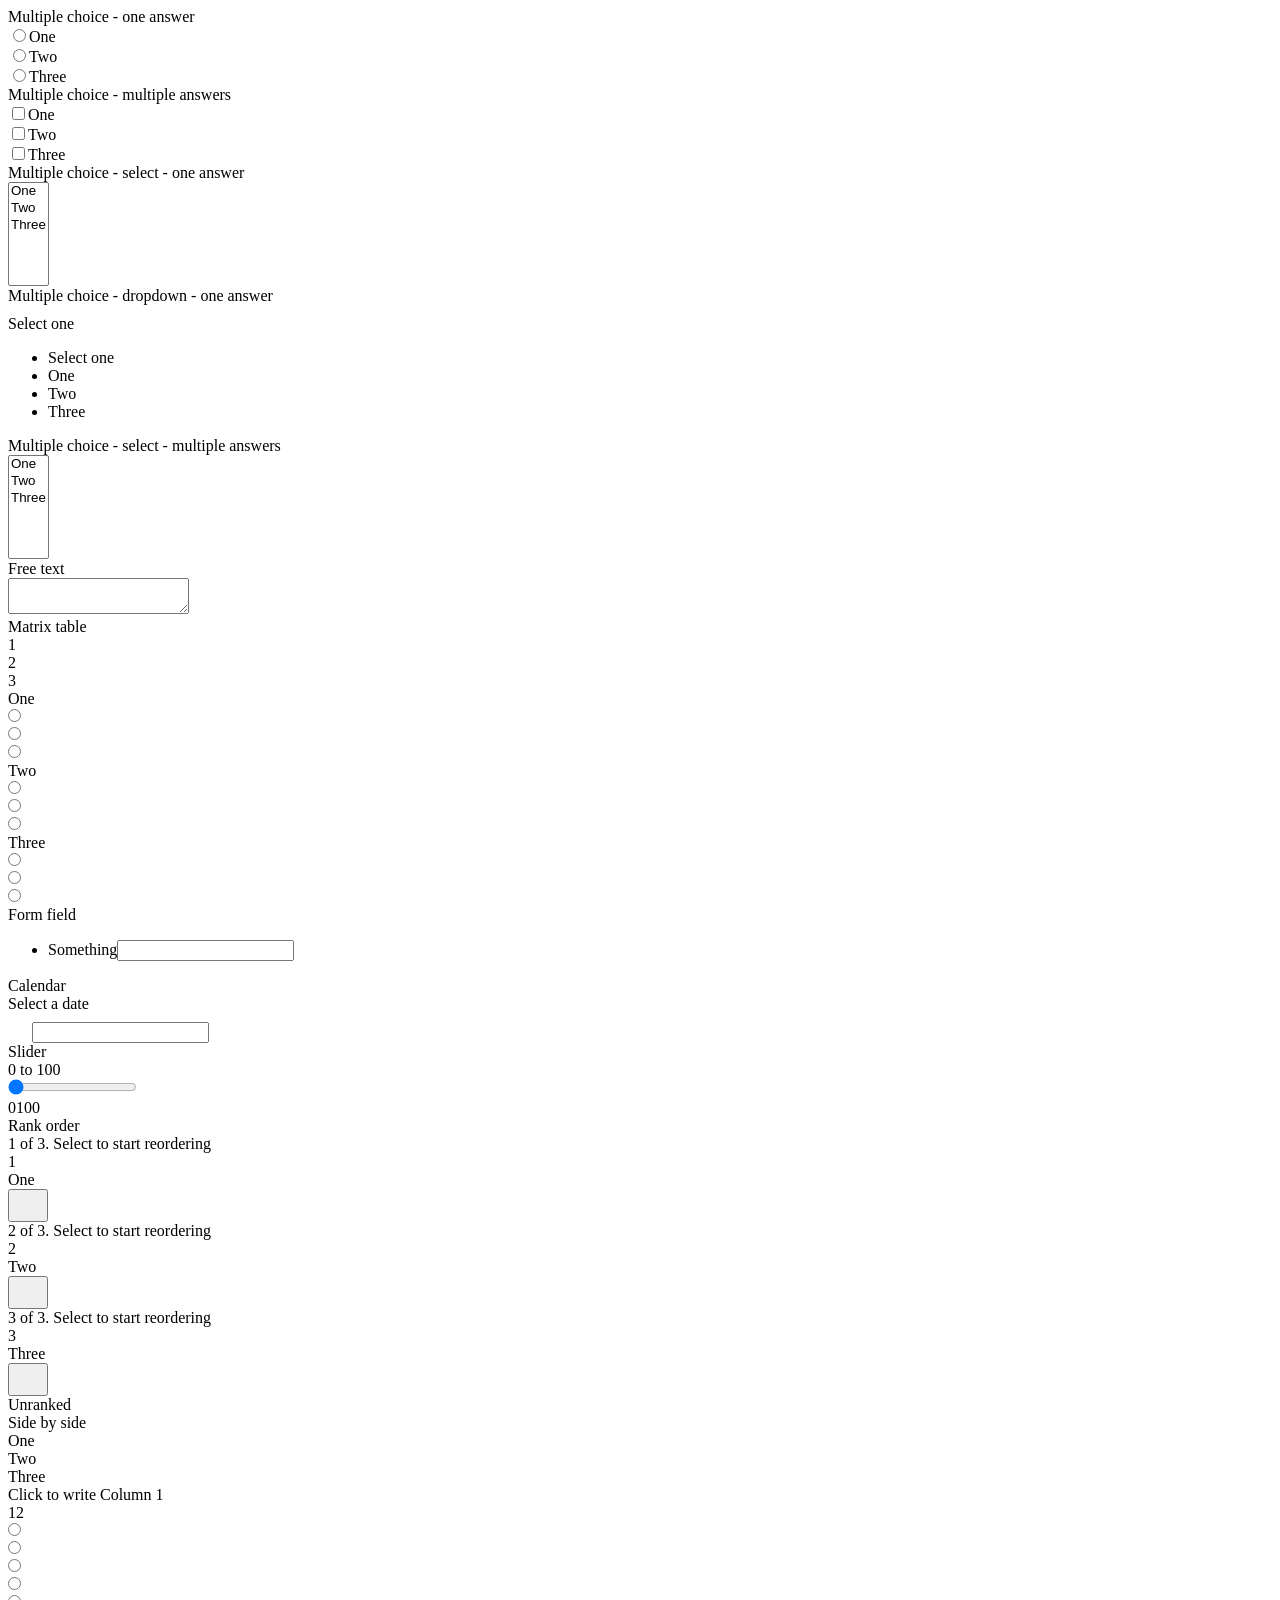
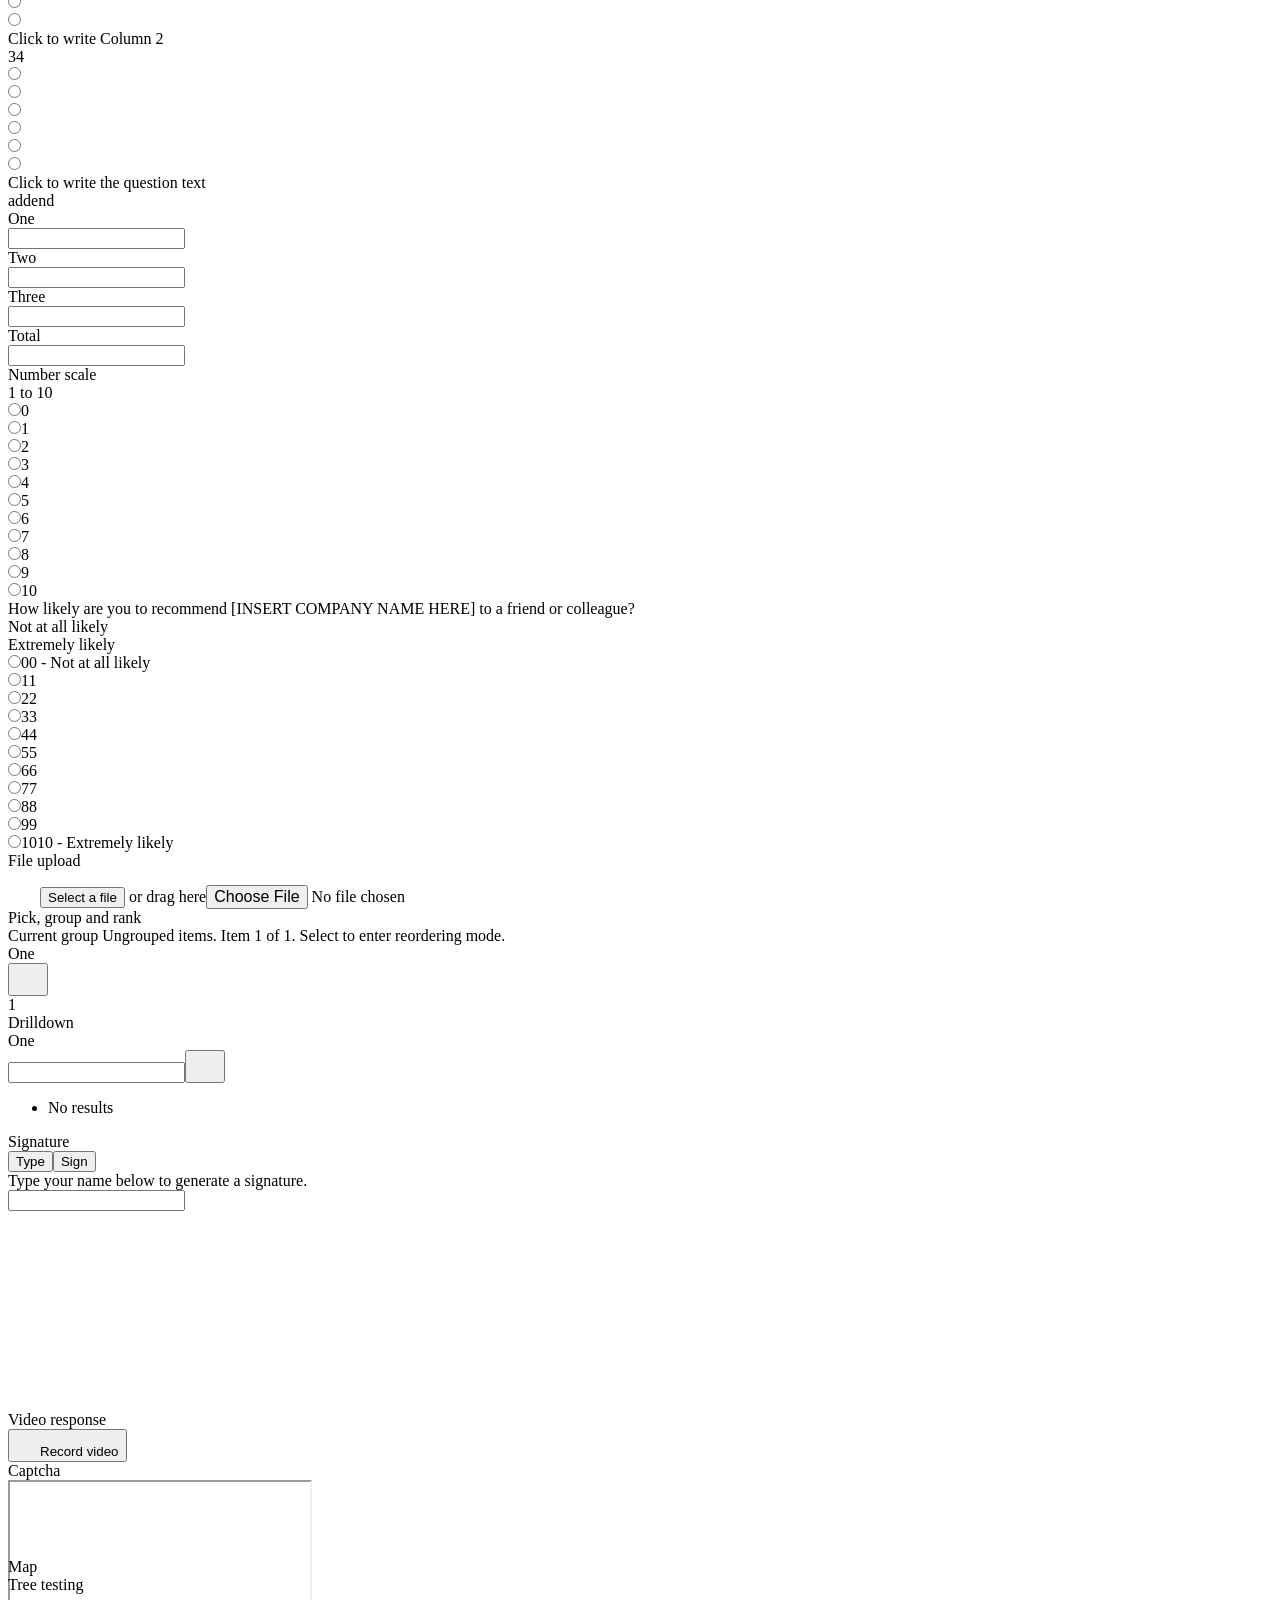
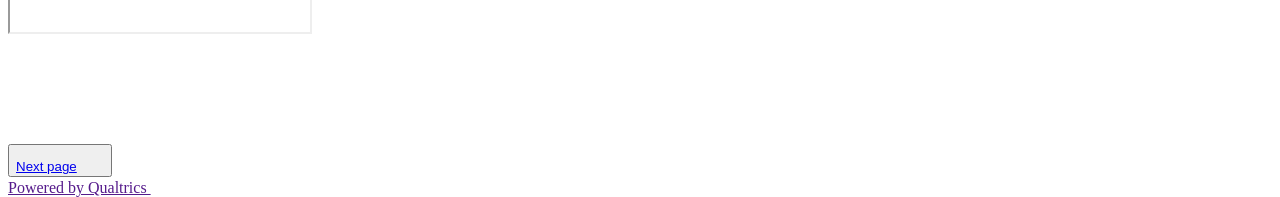
==== commit 50708aa1: "Add reset and blank stylesheets - Update light and dark colour scheme to reset css-variables.css" ====
--- a/index.html
+++ b/index.html
@@ -6,8 +6,16 @@
   <meta name="viewport" content="width=device-width, initial-scale=1.0">
   <title>Qualtrics HTML/CSS Spike</title>
 
-  <!-- <link rel="stylesheet" type="text/css" href="css-variables.css"> -->
-  <!-- <link rel="stylesheet" type="text/css" href="example-stylesheet.css"> -->
+  <!-- Automatically added by Qualtrics - leave these in! -->
+  <link rel="stylesheet" type="text/css" href="css-variables.css">
+  <link rel="stylesheet" type="text/css" href="qualtrics-stylesheet.css">
+
+  <!-- Override the Qualtrics styles and apply our own colour scheme for light and dark mode -->
+  <link rel="stylesheet" type="text/css" href="reset-stylesheet.css">
+  <link rel="stylesheet" type="text/css" href="light-and-dark.css">
+
+  <!-- TODO: Create our own stylesheet. Blank should provide a good start point. -->
+  <link rel="stylesheet" type="text/css" href="blank-stylesheet.css">
 </head>
 
 <body>
--- a/qualtrics-stylesheet.css
+++ b/qualtrics-stylesheet.css
@@ -0,0 +1,3350 @@
+* {
+    margin: 0;
+    padding: 0
+}
+
+html {
+    box-sizing: border-box;
+    font-family: "Helvetica Neue", Helvetica, Arial, sans-serif;
+    overflow-x: hidden
+}
+
+*,
+*::before,
+*::after {
+    box-sizing: inherit
+}
+
+main {
+    display: block
+}
+
+textarea {
+    overflow: auto;
+    -ms-overflow-style: -ms-autohiding-scrollbar
+}
+
+img {
+    height: auto !important;
+    max-width: 100%
+}
+
+*[tabIndex="-1"]:focus-visible {
+    outline: none
+}
+
+
+/* Added to change the button text colour */
+a:link,
+a:visited,
+a:active {
+    color: #fff
+}
+
+
+#page {
+    display: flex;
+    flex-direction: column;
+    height: 100%
+}
+
+#canvas-heading {
+    display: flex;
+    justify-content: flex-end;
+    align-items: flex-end
+}
+
+#canvas-heading:empty {
+    display: none
+}
+
+#sidebar {
+    margin-inline-end: auto
+}
+
+button {
+    cursor: pointer;
+    background: none;
+    border: 0;
+    border-radius: .25rem;
+    color: var(--palettes-text-1-on-bg, #32363a);
+    font-family: var(--font-family, "72", "Helvetica Neue", Helvetica, Arial, sans-serif)
+}
+
+button[disabled] {
+    cursor: default
+}
+
+button:hover {
+    background-color: var(--palettes-neutral-2-on-bg, #e5e5e5)
+}
+
+button:active {
+    background-color: var(--palettes-neutral-3-on-bg, #d9d9d9)
+}
+
+.a11y-only {
+    clip: rect(1rem, 1rem, 1rem, 1rem);
+    height: 1rem;
+    overflow: hidden;
+    position: absolute;
+    width: 0
+}
+
+.rich-text ul,
+.rich-text ol {
+    all: revert
+}
+
+.icon-button {
+    background: none;
+    height: 2.25rem;
+    width: 2.25rem
+}
+
+.icon-button svg {
+    vertical-align: middle
+}
+
+#fatal-error-ref {
+    display: block;
+    font-size: .75rem;
+    margin-top: .375rem
+}
+
+:root {
+    --transition-delay-sec: 0.5s
+}
+
+#contents {
+    position: relative;
+    transition: height .5s
+}
+
+.transitioning {
+    overflow: hidden
+}
+
+.transition-none .transition-exit,
+.transition-none .transition-exit-active {
+    display: none
+}
+
+.transition-slide .transition-exit {
+    left: 0;
+    position: absolute;
+    top: 0;
+    width: 100%
+}
+
+[dir=ltr] .transition-slide.transition-forward .transition-enter,
+[dir=rtl] .transition-slide.transition-reverse .transition-enter {
+    transform: translateX(100vw);
+    transition: transform 0s
+}
+
+[dir=ltr] .transition-slide.transition-forward .transition-enter-active,
+[dir=rtl] .transition-slide.transition-reverse .transition-enter-active {
+    transform: translateX(0);
+    transition: transform .5s ease-out
+}
+
+[dir=ltr] .transition-slide.transition-forward .transition-exit,
+[dir=rtl] .transition-slide.transition-reverse .transition-exit {
+    transition: transform 0s ease-out
+}
+
+[dir=ltr] .transition-slide.transition-forward .transition-exit-active,
+[dir=rtl] .transition-slide.transition-reverse .transition-exit-active {
+    transform: translateX(-100vw);
+    transition: transform .5s ease-out
+}
+
+[dir=ltr] .transition-slide.transition-reverse .transition-enter,
+[dir=rtl] .transition-slide.transition-forward .transition-enter {
+    transform: translateX(-100vw);
+    transition: transform 0s
+}
+
+[dir=ltr] .transition-slide.transition-reverse .transition-enter-active,
+[dir=rtl] .transition-slide.transition-forward .transition-enter-active {
+    transform: translateX(0);
+    transition: transform .5s ease-out
+}
+
+[dir=ltr] .transition-slide.transition-reverse .transition-exit-active,
+[dir=rtl] .transition-slide.transition-forward .transition-exit-active {
+    transform: translateX(100vw);
+    transition: transform .5s ease-out
+}
+
+.transition-fade .transition-enter {
+    opacity: 0
+}
+
+.transition-fade .transition-enter-active {
+    opacity: 1;
+    transition: opacity .25s ease-in .25s
+}
+
+.transition-fade .transition-exit {
+    left: 0;
+    position: absolute;
+    top: 0;
+    width: 100%
+}
+
+.transition-fade .transition-exit-active {
+    opacity: 0;
+    transition: opacity .25s ease-out
+}
+
+.transition-flip {
+    perspective: 50rem;
+    transform-style: preserve-3d;
+    transition: height .5s
+}
+
+.transition-flip .transition-content {
+    backface-visibility: hidden
+}
+
+[dir=ltr] .transition-flip.transition-forward .transition-enter,
+[dir=rtl] .transition-flip.transition-reverse .transition-enter {
+    transform: rotateY(90deg);
+    transition: transform 0s
+}
+
+[dir=ltr] .transition-flip.transition-forward .transition-enter-active,
+[dir=rtl] .transition-flip.transition-reverse .transition-enter-active {
+    transform: rotateY(0deg);
+    transition: .25s linear .25s
+}
+
+[dir=ltr] .transition-flip.transition-forward .transition-exit,
+[dir=rtl] .transition-flip.transition-reverse .transition-exit {
+    left: 0;
+    position: absolute;
+    top: 0;
+    width: 100%
+}
+
+[dir=ltr] .transition-flip.transition-forward .transition-exit-active,
+[dir=rtl] .transition-flip.transition-reverse .transition-exit-active {
+    opacity: 0;
+    transform: rotateY(-90deg);
+    transition: transform linear .25s, opacity 0s .25s
+}
+
+[dir=ltr] .transition-flip.transition-reverse .transition-enter,
+[dir=rtl] .transition-flip.transition-forward .transition-enter {
+    transform: rotateY(-90deg);
+    transition: transform 0s
+}
+
+[dir=ltr] .transition-flip.transition-reverse .transition-enter-active,
+[dir=rtl] .transition-flip.transition-forward .transition-enter-active {
+    transform: rotateY(0deg);
+    transition: .25s linear .25s
+}
+
+[dir=ltr] .transition-flip.transition-reverse .transition-exit,
+[dir=rtl] .transition-flip.transition-forward .transition-exit {
+    left: 0;
+    position: absolute;
+    top: 0;
+    width: 100%
+}
+
+[dir=ltr] .transition-flip.transition-reverse .transition-exit-active,
+[dir=rtl] .transition-flip.transition-forward .transition-exit-active {
+    opacity: 0;
+    transform: rotateY(90deg);
+    transition: transform linear .25s, opacity 0s .25s
+}
+
+.transition-roll .transition-exit {
+    left: 0;
+    position: absolute;
+    top: 0;
+    width: 100%
+}
+
+[dir=ltr] .transition-roll.transition-forward .transition-enter,
+[dir=rtl] .transition-roll.transition-reverse .transition-enter {
+    transform: translateX(100%);
+    transition: transform 0s
+}
+
+[dir=ltr] .transition-roll.transition-forward .transition-enter-active,
+[dir=rtl] .transition-roll.transition-reverse .transition-enter-active {
+    transform: translateX(0) rotate(-720deg);
+    transition: transform .5s ease-out
+}
+
+[dir=ltr] .transition-roll.transition-forward .transition-exit,
+[dir=rtl] .transition-roll.transition-reverse .transition-exit {
+    transition: transform 0s ease-out
+}
+
+[dir=ltr] .transition-roll.transition-forward .transition-exit-active,
+[dir=rtl] .transition-roll.transition-reverse .transition-exit-active {
+    transform: translateX(-100%) rotate(-720deg);
+    transition: transform .5s ease-out
+}
+
+[dir=ltr] .transition-roll.transition-reverse .transition-enter,
+[dir=rtl] .transition-roll.transition-forward .transition-enter {
+    transform: translateX(-100%);
+    transition: transform 0s
+}
+
+[dir=ltr] .transition-roll.transition-reverse .transition-enter-active,
+[dir=rtl] .transition-roll.transition-forward .transition-enter-active {
+    transform: translateX(0) rotate(720deg);
+    transition: transform .5s ease-out
+}
+
+[dir=ltr] .transition-roll.transition-reverse .transition-exit-active,
+[dir=rtl] .transition-roll.transition-forward .transition-exit-active {
+    transform: translateX(100%) rotate(720deg);
+    transition: transform .5s ease-out
+}
+
+#app .hidden {
+    display: none
+}
+
+.metrics {
+    column-gap: .625rem;
+    display: grid;
+    grid-template-columns: auto 1fr;
+    font-size: calc(var(--answer-text-size, 1rem)*.875);
+    line-height: calc(var(--answer-text-size, 1rem)*1.25);
+    max-width: 45rem;
+    overflow-wrap: anywhere
+}
+
+.metrics span:nth-child(2n-1) {
+    font-weight: bold
+}
+
+.grecaptcha-badge {
+    display: none
+}
+
+.sticky-header {
+    position: sticky
+}
+
+.shadowbox-inner.scrollable .stuck {
+    background-color: unset;
+    box-shadow: none
+}
+
+.stuck {
+    background-color: #fff;
+    border-top: .0625rem solid rgba(0, 0, 0, 0);
+    top: -0.0625rem;
+    z-index: 5
+}
+
+.scrollable {
+    scrollbar-color: var(--colors-primary-as-control, #000) var(--palettes-neutral-2, #e5e5e5);
+    scrollbar-width: thin
+}
+
+.scrollable::-webkit-scrollbar {
+    height: .25rem;
+    width: .25rem
+}
+
+.scrollable::-webkit-scrollbar-thumb {
+    background: var(--colors-primary-as-control, #000);
+    border-radius: .25rem;
+    height: .25rem;
+    width: .25rem
+}
+
+.scrollable::-webkit-scrollbar-track {
+    background-color: var(--palettes-neutral-2, #e5e5e5);
+    border-radius: .25rem;
+    height: .25rem;
+    width: .25rem
+}
+
+html,
+body,
+#root,
+#app {
+    height: 100%
+}
+
+html {
+    background: var(--background-color, #fff)
+}
+
+body {
+    color: var(--palettes-text-1-on-bg, #32363a)
+}
+
+html::before {
+    content: "";
+    width: 100vw;
+    height: 100vh;
+    background: linear-gradient(color-mix(in srgb, var(--background-overlay-color, white) calc(var(--background-overlay-opacity, 0) * 100%), transparent), color-mix(in srgb, var(--background-overlay-color, white) calc(var(--background-overlay-opacity, 0) * 100%), transparent)), var(--background-url, none) no-repeat center center;
+    background-size: cover;
+    position: fixed;
+    z-index: -1
+}
+
+#page {
+    min-height: 100%;
+    height: auto
+}
+
+*:focus-visible {
+    outline: .125rem solid var(--colors-primary-for-focus-on-bg, #7f7f7f);
+    outline-offset: .125rem
+}
+
+a,
+button.link {
+    color: var(--colors-primary-as-text-on-bg, #000);
+    text-decoration: underline;
+    text-align: start;
+    font-size: inherit;
+    line-height: inherit
+}
+
+a:active,
+a:hover,
+button.link:active,
+button.link:hover {
+    background: none
+}
+
+a:focus-visible,
+button.link:focus-visible {
+    border-radius: .125rem
+}
+
+svg {
+    fill: var(--palettes-text-1-on-bg, #32363a)
+}
+
+select {
+    background-color: var(--palettes-bg-3, #f5f5f5);
+    border: 0;
+    cursor: pointer
+}
+
+select option {
+    color: var(--palettes-text-1, #32363a)
+}
+
+select option:checked {
+    outline: .125rem solid var(--colors-primary-for-focus, #7f7f7f);
+    outline-offset: .125rem;
+    background-color: var(--colors-primary-for-selected, #eaeaea)
+}
+
+.portal {
+    background-color: var(--questions-container-color, #fff)
+}
+
+.portal,
+main {
+    color: var(--palettes-text-1, #32363a)
+}
+
+.portal *:focus-visible,
+main *:focus-visible {
+    outline: .125rem solid var(--colors-primary-for-focus, #7f7f7f);
+    outline-offset: .125rem
+}
+
+.portal a,
+.portal button.link,
+main a,
+main button.link {
+    color: var(--colors-primary-as-text, #000)
+}
+
+.portal svg,
+main svg {
+    fill: var(--palettes-text-1, #32363a)
+}
+
+.portal button,
+main button {
+    color: var(--palettes-text-1, #32363a)
+}
+
+.portal button:hover,
+main button:hover {
+    background-color: var(--palettes-neutral-2, #e5e5e5)
+}
+
+.portal button:active,
+main button:active {
+    background-color: var(--palettes-neutral-3, #d9d9d9)
+}
+
+.portal select,
+main select {
+    background-color: var(--palettes-bg-3, #f5f5f5)
+}
+
+h1 {
+    font-size: 2rem
+}
+
+h2 {
+    font-size: 1.5rem
+}
+
+.popper {
+    background: rgba(0, 0, 0, 0)
+}
+
+body,
+.portal {
+    font-family: var(--font-family, "72", "Helvetica Neue", Helvetica, Arial, sans-serif);
+    font-size: 1rem;
+    font-weight: normal;
+    line-height: 1.375
+}
+
+#header-container,
+#logo-container,
+#canvas-heading,
+#navigation,
+#footer,
+#auto-advance-banner-container,
+#table-of-contents {
+    padding: 1.5rem
+}
+
+@media(max-width: 30rem) {
+
+    #header-container,
+    #logo-container,
+    #canvas-heading,
+    #navigation,
+    #footer,
+    #auto-advance-banner-container,
+    #table-of-contents {
+        padding: 1rem
+    }
+}
+
+.text-input,
+textarea,
+option,
+optgroup {
+    font-family: var(--font-family, "72", "Helvetica Neue", Helvetica, Arial, sans-serif);
+    font-size: var(--answer-text-size, 1rem)
+}
+
+.text-input,
+textarea {
+    -webkit-appearance: none;
+    background: var(--palettes-bg-3, #f5f5f5);
+    border: .0625rem solid var(--mixes-input-neutral-border-2, #777d85);
+    border-radius: .25rem;
+    box-sizing: border-box;
+    color: var(--palettes-text-1, #32363a);
+    max-width: 100%;
+    padding: 1rem;
+    line-height: calc(var(--answer-text-size, 1rem)*1.125)
+}
+
+.text-input:focus-visible,
+textarea:focus-visible {
+    outline: .125rem solid var(--colors-primary-for-focus, #7f7f7f);
+    outline-offset: .125rem;
+    background: var(--palettes-neutral-1, #eee);
+    border-radius: .25rem;
+    box-shadow: none
+}
+
+.text-input:hover,
+textarea:hover {
+    background: var(--palettes-neutral-2, #e5e5e5)
+}
+
+.overlay {
+    background-color: color-mix(in srgb, var(--questions-container-color, #fff) 40%, transparent)
+}
+
+.loading-container {
+    align-items: center;
+    background-color: var(--questions-container-color, #fff);
+    border: .063rem solid var(--palettes-neutral-1, #eee);
+    border-radius: 1rem;
+    display: flex;
+    height: 4.5rem;
+    justify-content: center;
+    width: 4.5rem
+}
+
+.loading-container .loading-spinner span::after {
+    background-color: var(--palettes-text-1, #32363a)
+}
+
+.error-message {
+    align-items: center;
+    background-color: color-mix(in srgb, var(--palettes-error-1, #b00) 4%, transparent);
+    border-radius: .25rem;
+    color: var(--palettes-error-1, #b00);
+    display: inline-flex;
+    justify-content: flex-start;
+    max-width: 45rem;
+    padding: .625rem
+}
+
+.error-message-container {
+    font-size: .875rem;
+    margin: 0 1.5rem .625rem
+}
+
+@media(max-width: 30rem) {
+    .error-message-container {
+        margin: 0 1rem .625rem
+    }
+}
+
+.error-message-container svg {
+    fill: var(--palettes-error-1, #b00);
+    flex-shrink: 0;
+    height: 1rem;
+    width: 1rem
+}
+
+.error-message-container span {
+    margin-left: .25rem;
+    word-break: break-word
+}
+
+[dir=rtl] .error-message-container span {
+    margin-right: .25rem
+}
+
+.metrics-description {
+    margin-bottom: .625rem
+}
+
+.sticky-container .sticky-header.stuck {
+    background-color: var(--questions-container-color, #fff);
+    box-shadow: inset 0 -0.25rem 0 -0.125rem var(--palettes-neutral-3, #d9d9d9)
+}
+
+.form-less {
+    display: none
+}
+
+.markdown-content {
+    word-break: break-word
+}
+
+.markdown-content h1 {
+    font-size: 1rem;
+    line-height: 1.25rem
+}
+
+.markdown-content h2,
+.markdown-content h3,
+.markdown-content h4,
+.markdown-content h5,
+.markdown-content h6 {
+    font-weight: bold;
+    font-size: .875rem;
+    line-height: 1.25rem;
+    margin-bottom: .75rem
+}
+
+.markdown-content p {
+    margin-bottom: .75rem
+}
+
+.markdown-content ul,
+.markdown-content ol {
+    padding: 0 1.5rem;
+    margin-bottom: .75rem
+}
+
+.markdown-content ul ul,
+.markdown-content ul ol,
+.markdown-content ol ul,
+.markdown-content ol ol {
+    padding-inline-end: 0;
+    margin-bottom: 0
+}
+
+.markdown-content ul p,
+.markdown-content ol p {
+    margin-bottom: 0
+}
+
+.markdown-content a {
+    color: var(--colors-primary-as-text, #000);
+    text-decoration: underline;
+    text-underline-offset: .25rem
+}
+
+.markdown-content .markdown-table-scroll {
+    overflow-x: auto;
+    max-width: 100%;
+    margin-bottom: .75rem
+}
+
+.markdown-content .markdown-table-scroll:focus-visible {
+    outline: .125rem solid var(--colors-primary-for-focus, #7f7f7f);
+    outline-offset: .125rem
+}
+
+.markdown-content table {
+    width: 100%;
+    border-collapse: collapse
+}
+
+.markdown-content th,
+.markdown-content td {
+    border: .0625rem solid var(--palettes-neutral-3, #d9d9d9);
+    padding: .25rem .5rem;
+    text-align: start;
+    min-width: 6rem
+}
+
+.markdown-content th {
+    font-weight: bold
+}
+
+.radio-button {
+    background-color: color-mix(in srgb, var(--questions-container-color, #fff) 30%, transparent);
+    border: .125rem solid var(--mixes-input-neutral-border-2, #777d85);
+    height: calc(var(--answer-text-size, 1rem)*1.5);
+    width: calc(var(--answer-text-size, 1rem)*1.5)
+}
+
+.radio-button svg {
+    fill: var(--mixes-primary-2, #fff);
+    height: 105%;
+    stroke: var(--mixes-primary-2, #fff);
+    stroke-width: .125rem;
+    width: 105%
+}
+
+.radio-button.selected {
+    background-color: var(--mixes-primary-1, #000);
+    border-color: var(--mixes-primary-1, #000)
+}
+
+@media(forced-colors: active) {
+
+    .radio-button,
+    .radio-button.selected {
+        forced-color-adjust: none
+    }
+}
+
+.radio-button.radio {
+    border-radius: 50%
+}
+
+.radio-button.checkbox {
+    border-radius: .125rem
+}
+
+#dialog {
+    align-items: center;
+    z-index: 101;
+    background: color-mix(in srgb, var(--palettes-bg-5, #000) 30%, transparent)
+}
+
+#dialog #dialog-box {
+    background: var(--questions-container-color, #fff);
+    border: .125rem solid var(--palettes-neutral-1, #eee);
+    border-radius: .5rem;
+    font-size: .875rem;
+    max-width: 22.5rem;
+    padding: 0
+}
+
+#dialog #dialog-box.with-buttons {
+    max-width: 100%;
+    width: 22.5rem
+}
+
+#dialog #dialog-header {
+    border-bottom: .125rem solid var(--palettes-neutral-1, #eee);
+    padding: .875rem
+}
+
+#dialog #dialog-content {
+    padding: 1.5rem
+}
+
+#dialog #dialog-buttons {
+    border-top: .125rem solid var(--palettes-neutral-1, #eee);
+    display: flex;
+    flex-direction: column;
+    padding: 1.125rem 1.5rem
+}
+
+#dialog #dialog-buttons button {
+    background: var(--mixes-primary-1, #000);
+    color: var(--mixes-primary-2, #fff);
+    font-size: .875rem;
+    min-height: 2.75rem;
+    padding-left: 1rem;
+    padding-right: 1rem;
+    width: 100%
+}
+
+#dialog #dialog-buttons button+button {
+    background: var(--mixes-secondary-button-1, #f5f5f5);
+    color: var(--mixes-secondary-button-2, #000);
+    margin-top: .625rem
+}
+
+@media screen and (min-height: 27rem) {
+    #dialog .with-buttons #dialog-content {
+        min-height: 12.5rem
+    }
+}
+
+@media screen and (max-height: 40rem) {
+    #dialog #dialog-box {
+        top: 5%
+    }
+}
+
+#dialog #pdp-dialog-error-message {
+    margin-bottom: 1rem
+}
+
+#dialog #pdp-dialog-violations-list {
+    margin-inline-start: 1.5rem
+}
+
+#dialog-box {
+    border-radius: .25rem;
+    display: flex;
+    flex-direction: column;
+    padding: .5rem;
+    position: relative;
+    top: 25%
+}
+
+#dialog-content {
+    flex-grow: 1;
+    order: 2
+}
+
+#dialog-header {
+    align-items: center;
+    display: flex;
+    justify-content: space-between;
+    order: 1
+}
+
+#dialog-buttons {
+    order: 3
+}
+
+#dialog-header h2 {
+    font-size: .875rem;
+    font-weight: normal
+}
+
+.modal {
+    background: rgba(0, 0, 0, .3);
+    display: flex;
+    flex-direction: column;
+    height: 100%;
+    left: 0;
+    overflow-y: auto;
+    position: fixed;
+    top: 0;
+    width: 100%;
+    z-index: 1
+}
+
+#navigation {
+    display: flex
+}
+
+@media print {
+    #navigation {
+        display: none
+    }
+}
+
+@media(max-width: 30rem) {
+    #navigation {
+        flex-direction: column
+    }
+}
+
+#navigation #primary-navigation {
+    display: flex
+}
+
+@media(min-width: 30rem) {
+    #navigation #primary-navigation {
+        justify-content: flex-end
+    }
+}
+
+#navigation #secondary-navigation {
+    margin-inline-end: auto
+}
+
+@media(max-width: 30rem) {
+    #navigation #secondary-navigation {
+        margin: 0 auto
+    }
+}
+
+#navigation .navigation-button {
+    align-items: center;
+    display: flex;
+    font-size: .875rem;
+    justify-content: center;
+    min-height: 2.75rem;
+    padding: 0 .625rem;
+    transition: .25s;
+    transition-property: background-color;
+    word-break: break-word
+}
+
+#navigation .navigation-button:active {
+    box-shadow: none
+}
+
+#navigation .navigation-button svg {
+    flex-shrink: 0
+}
+
+[dir=rtl] #navigation .navigation-button svg {
+    transform: rotateY(180deg)
+}
+
+#navigation #previous-button {
+    background-color: var(--palettes-bg-1, #fff)
+}
+
+#navigation #previous-button:hover {
+    background-color: color-mix(in lab, var(--palettes-bg-1, #fff), var(--palettes-bg-5, #000) 12%)
+}
+
+#navigation #previous-button:active {
+    background-color: color-mix(in lab, var(--palettes-bg-1, #fff), var(--palettes-bg-5, #000) 20%)
+}
+
+#navigation #previous-button[disabled],
+#navigation #previous-button.disabled {
+    cursor: not-allowed;
+    opacity: 50%
+}
+
+#navigation #previous-button[disabled]:hover,
+#navigation #previous-button[disabled]:active,
+#navigation #previous-button.disabled:hover,
+#navigation #previous-button.disabled:active {
+    background-color: var(--palettes-bg-1, #fff)
+}
+
+#navigation #previous-button:hover {
+    background-color: var(--palettes-bg-3, #f5f5f5)
+}
+
+#navigation #previous-button {
+    border: .0625rem solid var(--colors-primary-as-control, #000);
+    color: var(--colors-primary-as-text, #000);
+    flex-direction: row-reverse;
+    margin: 0 .5rem 0 0;
+    min-width: 6rem
+}
+
+[dir=rtl] #navigation #previous-button {
+    margin: 0 0 0 .5rem
+}
+
+#navigation #previous-button svg {
+    fill: var(--colors-primary-as-text, #000)
+}
+
+#navigation #next-button {
+    background-color: var(--mixes-primary-1, #000)
+}
+
+#navigation #next-button:hover {
+    background-color: color-mix(in lab, var(--mixes-primary-1, #000), var(--palettes-bg-5, #000) 12%)
+}
+
+#navigation #next-button:active {
+    background-color: color-mix(in lab, var(--mixes-primary-1, #000), var(--palettes-bg-5, #000) 20%)
+}
+
+#navigation #next-button[disabled],
+#navigation #next-button.disabled {
+    cursor: not-allowed;
+    opacity: 50%
+}
+
+#navigation #next-button[disabled]:hover,
+#navigation #next-button[disabled]:active,
+#navigation #next-button.disabled:hover,
+#navigation #next-button.disabled:active {
+    background-color: var(--mixes-primary-1, #000)
+}
+
+#navigation #next-button {
+    color: var(--mixes-primary-2, #fff);
+    flex-grow: 1;
+    min-width: 7.5rem
+}
+
+#navigation #next-button svg {
+    fill: var(--mixes-primary-2, #fff);
+    margin: 0 0 0 .5rem
+}
+
+[dir=rtl] #navigation #next-button svg {
+    margin: 0 .5rem 0 0
+}
+
+@media(min-width: 30rem) {
+    #navigation #next-button {
+        flex-grow: unset;
+        max-width: 15.625rem
+    }
+}
+
+#navigation #jump-button,
+#navigation #cancel-stream-button {
+    background-color: var(--palettes-bg-1, #fff)
+}
+
+#navigation #jump-button:hover,
+#navigation #cancel-stream-button:hover {
+    background-color: color-mix(in lab, var(--palettes-bg-1, #fff), var(--palettes-bg-5, #000) 12%)
+}
+
+#navigation #jump-button:active,
+#navigation #cancel-stream-button:active {
+    background-color: color-mix(in lab, var(--palettes-bg-1, #fff), var(--palettes-bg-5, #000) 20%)
+}
+
+#navigation #jump-button[disabled],
+#navigation #jump-button.disabled,
+#navigation #cancel-stream-button[disabled],
+#navigation #cancel-stream-button.disabled {
+    cursor: not-allowed;
+    opacity: 50%
+}
+
+#navigation #jump-button[disabled]:hover,
+#navigation #jump-button[disabled]:active,
+#navigation #jump-button.disabled:hover,
+#navigation #jump-button.disabled:active,
+#navigation #cancel-stream-button[disabled]:hover,
+#navigation #cancel-stream-button[disabled]:active,
+#navigation #cancel-stream-button.disabled:hover,
+#navigation #cancel-stream-button.disabled:active {
+    background-color: var(--palettes-bg-1, #fff)
+}
+
+#navigation #jump-button:hover,
+#navigation #cancel-stream-button:hover {
+    background-color: var(--palettes-bg-3, #f5f5f5)
+}
+
+#navigation #jump-button,
+#navigation #cancel-stream-button {
+    color: var(--colors-primary-as-text, #000);
+    margin-bottom: .5rem
+}
+
+@media(min-width: 30rem) {
+
+    #navigation #jump-button,
+    #navigation #cancel-stream-button {
+        margin-bottom: 0;
+        margin-inline-end: .5rem
+    }
+}
+
+.prev-warning {
+    display: flex;
+    flex-direction: column;
+    justify-content: space-between;
+    height: 100%
+}
+
+.checkbox-common {
+    align-items: center;
+    display: flex;
+    font-size: .875rem;
+    line-height: 1rem;
+    margin-top: .625rem;
+    position: relative
+}
+
+.checkbox-common input[type=checkbox],
+.checkbox-common label {
+    cursor: pointer
+}
+
+.checkbox-common .checkbox-control {
+    display: inline-block;
+    height: 1rem;
+    margin-inline-end: .75rem;
+    position: relative;
+    width: 1rem
+}
+
+.checkbox-common input {
+    -webkit-appearance: none;
+    appearance: none;
+    border: .0625rem solid var(--mixes-input-neutral-border-2, #777d85);
+    border-radius: .25rem;
+    cursor: pointer;
+    height: 100%;
+    position: relative;
+    width: 100%
+}
+
+.checkbox-common input:focus-visible {
+    outline: .125rem solid var(--colors-primary-for-focus, #7f7f7f);
+    outline-offset: .125rem
+}
+
+.checkbox-common svg {
+    fill: var(--colors-primary-as-control, #000);
+    height: 105%;
+    left: 0;
+    position: absolute;
+    stroke: var(--colors-primary-as-control, #000);
+    stroke-width: .125rem;
+    top: 0;
+    width: 105%
+}
+
+#contents .transition-content {
+    padding: 0 1.5rem
+}
+
+@media(max-width: 30rem) {
+    #contents .transition-content {
+        padding: 0
+    }
+}
+
+.question {
+    margin-bottom: calc(.5rem + var(--layout-spacing, 0.5)*1.5rem)
+}
+
+.question:last-child {
+    margin-bottom: 0
+}
+
+.question .question-display-wrapper {
+    position: relative
+}
+
+.question .question-display-wrapper.scored {
+    display: flex;
+    align-items: center;
+    justify-content: space-between;
+    margin-bottom: .625rem
+}
+
+.question .question-display-wrapper.scored .question-display {
+    margin-bottom: 0
+}
+
+.question .question-score {
+    overflow-wrap: anywhere;
+    text-align: end;
+    color: var(--palettes-error-1, #b00);
+    font-size: calc(var(--question-text-size, 1.25rem)*1.2);
+    font-weight: bold;
+    align-self: start
+}
+
+.question .question-score .score-text {
+    overflow-wrap: normal
+}
+
+.question .question-score.correct {
+    color: var(--palettes-correct-1, #107e3e)
+}
+
+.question .question-display {
+    font-size: var(--question-text-size, 1.25rem);
+    font-weight: var(--question-text-weight, normal);
+    margin-bottom: .625rem;
+    max-width: 45rem;
+    word-break: break-word
+}
+
+.question .question-display.full {
+    max-width: none
+}
+
+.question .question-content {
+    font-size: var(--answer-text-size, 1rem);
+    font-weight: var(--answer-text-weight, normal)
+}
+
+.question .required-marker {
+    font-size: var(--question-text-size, 1.25rem);
+    font-weight: var(--question-text-weight, normal);
+    left: -0.625rem;
+    position: absolute
+}
+
+[dir=rtl] .question .required-marker {
+    right: -0.625rem
+}
+
+.question .required-marker-text {
+    top: 0
+}
+
+.question .choice-content .required-marker {
+    left: 0;
+    right: 0
+}
+
+.question .shadowbox .shadow {
+    color: color-mix(in srgb, var(--palettes-text-1, #32363a) 70%, transparent)
+}
+
+.question .question-error-wrapper {
+    padding: 1.5rem 0
+}
+
+@media(max-width: 30rem) {
+    .question .question-error-wrapper {
+        padding: 1rem 0
+    }
+}
+
+.question .question-error-wrapper .shadowbox-inner {
+    padding: 0 1.5rem
+}
+
+@media(max-width: 30rem) {
+    .question .question-error-wrapper .shadowbox-inner {
+        padding: 0 1rem
+    }
+}
+
+.question .question-error-wrapper.error {
+    border: .0625rem solid var(--palettes-error-1, #b00);
+    border-radius: .5rem
+}
+
+.question .question-error-next {
+    align-items: center;
+    display: flex;
+    justify-content: flex-end;
+    margin: .5rem 1.5rem 0
+}
+
+@media(max-width: 30rem) {
+    .question .question-error-next {
+        margin: .25rem 1rem 0
+    }
+}
+
+.question .question-error-next button {
+    align-items: center;
+    background: none;
+    color: var(--palettes-info-1, #0b6ed0);
+    display: flex;
+    font-size: .875rem;
+    min-height: 2.75rem;
+    text-decoration: none
+}
+
+.question .question-error-next button span {
+    margin-left: .5rem;
+    margin-right: .25rem
+}
+
+[dir=rtl] .question .question-error-next button span {
+    margin-left: .25rem;
+    margin-right: .5rem
+}
+
+.question .question-error-next button svg {
+    fill: var(--palettes-info-1, #0b6ed0);
+    height: 1.5rem;
+    width: 1.5rem
+}
+
+[dir=rtl] .question .question-error-next button svg {
+    transform: scaleX(-1)
+}
+
+.question .question-error-wrapper.info {
+    border-color: var(--palettes-info-1, #0b6ed0)
+}
+
+.question .question-error-wrapper.info .error-message-container {
+    background-color: color-mix(in srgb, var(--palettes-info-1, #0b6ed0) 8%, transparent);
+    color: var(--palettes-info-1, #0b6ed0)
+}
+
+.question .question-error-wrapper.info .error-message-container .pdp-violations-list {
+    gap: .3125rem;
+    row-gap: .25rem
+}
+
+.question .question-error-wrapper.info .error-message-container .pdp-violation {
+    background-color: var(--palettes-info-1, #0b6ed0);
+    border-radius: .25rem;
+    color: var(--palettes-bg-1, #fff);
+    padding: .125rem .25rem
+}
+
+.question .question-error-wrapper.info .error-message-container svg {
+    fill: var(--palettes-info-1, #0b6ed0)
+}
+
+.question .question-content .error-message {
+    font-size: calc(var(--answer-text-size, 1rem)*.75);
+    font-weight: normal
+}
+
+.question ul.choices {
+    list-style-type: none
+}
+
+.question .display-with-image {
+    align-items: center;
+    width: fit-content
+}
+
+.question .display-with-image .expandable-image-expandable {
+    border: .125rem solid rgba(0, 0, 0, 0);
+    border-radius: .25rem;
+    width: fit-content
+}
+
+.question .display-with-image .expandable-image-expandable:hover {
+    border-color: var(--colors-primary-for-focus, #7f7f7f)
+}
+
+.question .display-with-image .expandable-image-button {
+    background-color: rgba(0, 0, 0, 0)
+}
+
+.question .display-with-image.display-top .display-with-image-display {
+    margin-bottom: .25rem
+}
+
+.question .display-with-image.display-top .expandable-image {
+    justify-self: center
+}
+
+.question .display-with-image.display-bottom .display-with-image-display {
+    margin-top: .25rem
+}
+
+.question .display-with-image.display-bottom .expandable-image {
+    justify-self: center
+}
+
+.question .display-with-image.display-left .display-with-image-display {
+    margin-right: .25rem
+}
+
+[dir=rtl] .question .display-with-image.display-left .display-with-image-display {
+    margin-left: .25rem;
+    margin-right: 0
+}
+
+.question .display-with-image.display-right .display-with-image-display {
+    margin-left: .25rem
+}
+
+[dir=rtl] .question .display-with-image.display-right .display-with-image-display {
+    margin-left: 0;
+    margin-right: .25rem
+}
+
+.question .choice .choice-error-container .choice-error {
+    height: 100%
+}
+
+.question .choice .choice-error-container .choice-error.error {
+    border-radius: .25rem;
+    box-shadow: 0 0 0 .0625rem var(--palettes-error-1, #b00);
+    margin: 0 -0.625rem .5rem;
+    padding: .625rem 1.5rem .625rem .625rem;
+    word-break: break-word
+}
+
+[dir=rtl] .question .choice .choice-error-container .choice-error.error {
+    padding: .625rem .625rem .625rem 1.5rem
+}
+
+.question .choice .choice-content {
+    flex-wrap: wrap;
+    margin-top: -0.625rem
+}
+
+[dir=ltr] .question .choice .choice-content {
+    margin-right: -0.625rem
+}
+
+[dir=rtl] .question .choice .choice-content {
+    margin-left: -0.625rem
+}
+
+.question .choice .choice-content .choice-te-wrapper {
+    margin-top: .625rem;
+    max-width: calc(100% - .625rem)
+}
+
+[dir=ltr] .question .choice .choice-content .choice-te-wrapper {
+    margin-right: .625rem
+}
+
+[dir=rtl] .question .choice .choice-content .choice-te-wrapper {
+    margin-left: .625rem
+}
+
+.question .choice .choice-content .display-with-image {
+    margin-top: .625rem
+}
+
+[dir=ltr] .question .choice .choice-content .display-with-image {
+    margin-right: .625rem
+}
+
+[dir=rtl] .question .choice .choice-content .display-with-image {
+    margin-left: .625rem
+}
+
+.shadowbox {
+    position: relative
+}
+
+.shadowbox .shadowbox-inner.scrollable {
+    overflow-x: auto
+}
+
+.shadowbox .shadow {
+    bottom: 0;
+    color: rgba(0, 0, 0, .7);
+    left: 0;
+    pointer-events: none;
+    position: absolute;
+    right: 0;
+    top: 0;
+    transition: all .2s ease-out
+}
+
+.shadowbox .shadow.right {
+    box-shadow: inset -4em 0 3em -4em
+}
+
+[dir=rtl] .shadowbox .shadow.right {
+    box-shadow: inset 4em 0 3em -4em
+}
+
+.shadowbox .shadow.left {
+    box-shadow: inset 4em 0 3em -4em
+}
+
+[dir=rtl] .shadowbox .shadow.left {
+    box-shadow: inset -4em 0 3em -4em
+}
+
+.question-error-wrapper .pdp-violations-list {
+    display: inline-flex;
+    flex-wrap: wrap;
+    list-style-type: none
+}
+
+#page .error-banner.empty {
+    display: none
+}
+
+#page .questions-container .error-banner.empty {
+    visibility: hidden;
+    display: block;
+    min-height: 0;
+    padding: 0;
+    margin: 1rem 0 0
+}
+
+.error-banner {
+    align-items: center;
+    background: color-mix(in srgb, var(--palettes-error-1, #b00) 4%, transparent);
+    border: .0625rem solid var(--palettes-error-1, #b00);
+    border-radius: .25rem;
+    display: flex;
+    flex-wrap: wrap;
+    justify-content: space-between;
+    margin: 1rem 0;
+    max-width: 100%;
+    min-height: 2.75rem;
+    padding: .625rem .5rem;
+    width: 37.5rem
+}
+
+.error-banner.warn {
+    background: var(--palettes-warn-1, #fefaf7);
+    border-color: var(--palettes-warn-2, #e9730c)
+}
+
+.error-banner.warn .error-banner-message {
+    color: var(--palettes-text-2, #515559)
+}
+
+.error-banner.warn svg {
+    fill: var(--palettes-warn-2, #e9730c)
+}
+
+.error-banner .error-banner-message,
+.error-banner button {
+    flex: 1 0 auto;
+    width: min-content
+}
+
+.error-banner button {
+    align-items: center;
+    background: none;
+    color: var(--palettes-info-1, #0b6ed0);
+    display: flex;
+    font-size: .875rem;
+    max-width: max-content;
+    min-height: 1.5rem;
+    text-decoration: none
+}
+
+.error-banner button:hover {
+    background: unset
+}
+
+.error-banner button span {
+    margin: 0 .375rem;
+    text-align: end
+}
+
+.error-banner button svg {
+    fill: var(--palettes-info-1, #0b6ed0);
+    height: 1.5rem;
+    width: 1.5rem
+}
+
+[dir=rtl] .error-banner button svg {
+    transform: scaleX(-1)
+}
+
+.error-banner-message {
+    align-items: center;
+    color: var(--palettes-error-1, #b00);
+    display: flex;
+    margin-right: .5rem
+}
+
+[dir=rtl] .error-banner-message {
+    margin-left: .5rem
+}
+
+.error-banner-message svg {
+    fill: var(--palettes-error-1, #b00);
+    height: 1.5rem;
+    width: 1.5rem
+}
+
+.error-banner-message span {
+    font-size: .875rem;
+    margin-left: .375rem
+}
+
+[dir=rtl] .error-banner-message span {
+    margin-right: .375rem
+}
+
+@keyframes streaming-question-fade-up {
+    from {
+        opacity: 0;
+        transform: translateY(1.25rem)
+    }
+
+    to {
+        opacity: 1;
+        transform: translateY(0)
+    }
+}
+
+@keyframes streaming-next-settle {
+    from {
+        transform: translateY(-1.25rem)
+    }
+
+    to {
+        transform: translateY(0)
+    }
+}
+
+.streaming-questions .question.streaming-question-revealed {
+    animation: streaming-question-fade-up .4s ease-out
+}
+
+#next-button.streaming-next-settle {
+    animation: streaming-next-settle .4s ease-out
+}
+
+@media(prefers-reduced-motion: reduce) {
+    .streaming-questions .question.streaming-question-revealed {
+        animation: none
+    }
+
+    #next-button.streaming-next-settle {
+        animation: none
+    }
+}
+
+#end-of-survey {
+    margin: 2rem 0 1rem;
+    text-align: center
+}
+
+#summary-message-wrapper {
+    display: flex;
+    justify-content: space-between;
+    border-color: var(--palettes-neutral-2, #e5e5e5);
+    border-radius: .625rem;
+    border-style: solid;
+    border-width: .0625rem;
+    background: var(--palettes-bg-3, #f5f5f5);
+    gap: .5rem;
+    padding: 1.125rem 1.5rem;
+    margin: 0 1.5rem
+}
+
+@media print {
+    #summary-message-wrapper {
+        display: none
+    }
+}
+
+@media(max-width: 30rem) {
+    #summary-message-wrapper {
+        padding: 1rem;
+        margin: 0 1rem
+    }
+}
+
+#summary-message-wrapper .pdf-button {
+    align-items: center;
+    gap: .5rem;
+    display: flex
+}
+
+#summary-message-wrapper .pdf-button .loading-spinner {
+    margin-inline-end: .5rem
+}
+
+#summary-message-wrapper .pdf-button .icon-button {
+    width: unset;
+    height: unset
+}
+
+#summary-message-wrapper button[aria-disabled=true] {
+    opacity: 50%
+}
+
+#custom-summary-message {
+    display: inline-block;
+    padding: 1.25rem 1.5rem
+}
+
+@media(max-width: 30rem) {
+    #custom-summary-message {
+        padding: 1rem
+    }
+}
+
+:not(.questions-container) #custom-summary-message.empty {
+    padding: 0
+}
+
+@media print {
+    html body {
+        background-color: var(--questions-container-color, #fff)
+    }
+
+    .question {
+        break-inside: avoid
+    }
+
+    #summary .hidden {
+        display: none
+    }
+}
+
+#summary .question-content {
+    pointer-events: none
+}
+
+#summary .question-content .matrix-accordion .foldout-header,
+#summary .question-content .controls.playback,
+#summary .question-content .sbs-accordion .foldout-header,
+#summary .question-content .password-icon {
+    pointer-events: all
+}
+
+#summary .db .question-content {
+    pointer-events: all
+}
+
+#summary div.text-input {
+    word-break: break-word
+}
+
+#summary .summary-text-wrapper {
+    height: 100%;
+    width: 100%
+}
+
+#summary .mc .choice.scored {
+    min-width: fit-content;
+    margin-inline-start: -0.875rem;
+    margin-block-start: 0;
+    width: calc(100% + .875rem)
+}
+
+#summary .choice {
+    width: 100%
+}
+
+#summary .choice .choice-content {
+    flex-direction: column
+}
+
+#summary .resize-wrapper div.text-input {
+    min-height: 3.25rem
+}
+
+#summary .grid-cell-input div.text-input {
+    flex-shrink: 2;
+    max-width: 15.625rem;
+    min-width: 4rem;
+    width: 100%
+}
+
+#summary .matrix-table div.text-input {
+    padding: .75rem
+}
+
+#summary .matrix-table .grid-cell {
+    width: 100%
+}
+
+#summary .matrix-table .grid-cell .grid-cell-input {
+    width: 100%
+}
+
+#summary .matrix-table .choice-te-wrapper div.text-input {
+    min-width: 6rem
+}
+
+#summary .matrix-table .summary-text-wrapper {
+    justify-content: center
+}
+
+#summary .matrix-table.transposed .choice-content {
+    margin-right: 0;
+    margin-left: 0
+}
+
+#summary .matrix-table.transposed .choice-te-wrapper {
+    max-width: unset
+}
+
+#summary .matrix-table.transposed .matrix-statement-header .display-with-image {
+    width: 100%
+}
+
+#summary .sbs-column .choice-te-wrapper div.text-input {
+    min-width: 6rem
+}
+
+#summary .sbs-column .summary-text-wrapper {
+    justify-content: center
+}
+
+#summary .sbs-accordion .text-input-control div.text-input {
+    margin-top: .25rem;
+    width: 100%
+}
+
+#summary .sbs-accordion .choice-te-wrapper div.text-input {
+    max-width: unset;
+    font-weight: unset
+}
+
+#summary .form .choice-te-wrapper div.text-input {
+    width: 31.25rem;
+    max-width: 100%
+}
+
+#summary .te .resize-wrapper div.text-input {
+    width: 45rem;
+    max-width: 100%
+}
+
+#summary .auto .summary-text-wrapper .text-input {
+    display: flex;
+    align-items: center
+}
+
+#summary .mc .choice-te-wrapper div.text-input {
+    min-width: 6rem
+}
+
+#summary .cs .input-wrapper .text-input {
+    white-space: normal
+}
+
+#summary .cs .input-wrapper .text-input.display-box {
+    width: 7.5rem;
+    padding: 1rem
+}
+
+#summary .cs .choice-te-wrapper .text-input {
+    min-width: 9rem
+}
+
+#summary .choice-te-wrapper div.text-input {
+    width: 100%;
+    min-width: 12.5rem;
+    max-width: 15.625rem
+}
+
+#summary .password {
+    display: flex;
+    width: 15rem
+}
+
+#summary .password div.text-input {
+    padding-right: 4.25rem;
+    width: 15rem;
+    height: 100%
+}
+
+#summary .draggable-grouper div.text-input {
+    min-width: unset;
+    max-width: unset
+}
+
+#summary .draggable-grouper .content-wrapper {
+    width: 100%
+}
+
+#summary .combo-box .text-input {
+    height: auto
+}
+
+#summary select {
+    opacity: 100%
+}
+
+#summary select option.selected {
+    outline: .125rem solid var(--colors-primary-for-focus, #7f7f7f);
+    outline-offset: .125rem;
+    background-color: var(--colors-primary-for-selected, #eaeaea)
+}
+
+#summary .total-bar {
+    display: flex;
+    justify-content: space-between;
+    background-color: var(--palettes-neutral-2, #e5e5e5);
+    color: var(--palettes-text-1, #32363a);
+    font-size: var(--question-text-size, 1.25rem);
+    padding: 1rem;
+    font-weight: bold;
+    border-radius: .25rem;
+    margin: .625rem 0
+}
+
+#error-message {
+    text-align: center
+}
+
+#error-message.error {
+    min-width: 12.5rem;
+    text-align: inherit
+}
+
+#confirm-start {
+    text-align: center
+}
+
+#confirm-start-message {
+    padding: 3rem 0 6rem
+}
+
+#challenge-content {
+    padding: 3rem 0;
+    text-align: center
+}
+
+@media(max-width: 30rem) {
+    #challenge-content {
+        padding: 2rem 0
+    }
+}
+
+#challenge-message {
+    margin-bottom: 2rem;
+    font-size: 1rem;
+    line-height: 1.5
+}
+
+.common-button {
+    padding: .5rem .625rem;
+    font-size: .875rem;
+    line-height: 1.25rem;
+    border-radius: .75rem
+}
+
+.common-button[disabled] {
+    opacity: 50%;
+    pointer-events: none
+}
+
+.common-button.default {
+    border: .0625rem solid var(--palettes-neutral-5, #89919a)
+}
+
+.common-button.link {
+    padding: 0;
+    text-underline-offset: .25rem
+}
+
+.common-button.primary {
+    background-color: var(--mixes-primary-1, #000)
+}
+
+.common-button.primary:hover {
+    background-color: color-mix(in lab, var(--mixes-primary-1, #000), var(--palettes-bg-5, #000) 12%)
+}
+
+.common-button.primary:active {
+    background-color: color-mix(in lab, var(--mixes-primary-1, #000), var(--palettes-bg-5, #000) 20%)
+}
+
+.common-button.primary[disabled],
+.common-button.primary.disabled {
+    cursor: not-allowed;
+    opacity: 50%
+}
+
+.common-button.primary[disabled]:hover,
+.common-button.primary[disabled]:active,
+.common-button.primary.disabled:hover,
+.common-button.primary.disabled:active {
+    background-color: var(--mixes-primary-1, #000)
+}
+
+.common-button.primary {
+    color: var(--mixes-primary-2, #fff)
+}
+
+.common-button.secondary,
+.common-button.pill {
+    background-color: var(--palettes-bg-1, #fff)
+}
+
+.common-button.secondary:hover,
+.common-button.pill:hover {
+    background-color: color-mix(in lab, var(--palettes-bg-1, #fff), var(--palettes-bg-5, #000) 12%)
+}
+
+.common-button.secondary:active,
+.common-button.pill:active {
+    background-color: color-mix(in lab, var(--palettes-bg-1, #fff), var(--palettes-bg-5, #000) 20%)
+}
+
+.common-button.secondary[disabled],
+.common-button.secondary.disabled,
+.common-button.pill[disabled],
+.common-button.pill.disabled {
+    cursor: not-allowed;
+    opacity: 50%
+}
+
+.common-button.secondary[disabled]:hover,
+.common-button.secondary[disabled]:active,
+.common-button.secondary.disabled:hover,
+.common-button.secondary.disabled:active,
+.common-button.pill[disabled]:hover,
+.common-button.pill[disabled]:active,
+.common-button.pill.disabled:hover,
+.common-button.pill.disabled:active {
+    background-color: var(--palettes-bg-1, #fff)
+}
+
+.common-button.secondary:hover,
+.common-button.pill:hover {
+    background-color: var(--palettes-bg-3, #f5f5f5)
+}
+
+.common-button.secondary,
+.common-button.pill {
+    border: .0625rem solid var(--colors-primary-as-control, #000);
+    color: var(--colors-primary-as-text, #000)
+}
+
+.common-button.pill {
+    padding: .25rem .5rem;
+    border-radius: 1.25rem
+}
+
+#table-of-contents h1 {
+    font-weight: normal;
+    font-size: calc(var(--question-text-size, 1.25rem)*1);
+    line-height: calc(var(--question-text-size, 1.25rem)*1.1);
+    margin-bottom: 2rem;
+    max-width: 45rem
+}
+
+#table-of-contents .error-message {
+    width: 100%;
+    font-size: calc(var(--answer-text-size, 1rem)*1);
+    line-height: calc(var(--answer-text-size, 1rem)*1.5);
+    margin: 0 0 2rem;
+    padding: .5rem;
+    align-items: start;
+    border: .0625rem solid var(--palettes-error-1, #b00)
+}
+
+#table-of-contents .error-message .error-message-content {
+    margin-inline-start: .5rem
+}
+
+#table-of-contents .error-message svg {
+    width: calc(var(--question-text-size, 1.25rem)*1.2);
+    height: calc(var(--question-text-size, 1.25rem)*1.2)
+}
+
+#table-of-contents .error-message ul {
+    margin-inline-start: 2.5rem;
+    margin-top: .375rem
+}
+
+#table-of-contents .error-message ul li {
+    list-style: none
+}
+
+.toc-tree .toc-header,
+.toc-tree .toc-entry {
+    font-size: calc(var(--answer-text-size, 1rem)*1);
+    line-height: calc(var(--answer-text-size, 1rem)*1.5);
+    padding: .5rem .625rem
+}
+
+.toc-tree .toc-header {
+    font-weight: normal;
+    color: var(--palettes-text-4, #74777a);
+    font-size: calc(var(--answer-text-size, 1rem)*.875)
+}
+
+.toc-tree>.toc-header:first-of-type {
+    padding-top: 0
+}
+
+.toc-tree .toc-entry {
+    font-weight: normal;
+    font-size: calc(var(--answer-text-size, 1rem)*1);
+    display: flex;
+    align-items: center
+}
+
+.toc-tree .toc-entry.active {
+    background: var(--colors-primary-for-active, #efefef)
+}
+
+.toc-tree .toc-entry .status {
+    padding-inline-end: .25rem;
+    width: calc(var(--answer-text-size, 1rem)*2.5);
+    display: flex;
+    flex-shrink: 0;
+    order: -1
+}
+
+.toc-tree .toc-entry .status svg {
+    width: calc(var(--answer-text-size, 1rem)*1.5);
+    height: calc(var(--answer-text-size, 1rem)*1.5)
+}
+
+.toc-tree .toc-warning {
+    width: calc(var(--answer-text-size, 1rem)*1.5);
+    height: calc(var(--answer-text-size, 1rem)*1.5);
+    margin-inline-start: .5rem;
+    fill: var(--palettes-warn-2, #e9730c);
+    flex-shrink: 0
+}
+
+.toc-tree .toc-header {
+    padding-inline-start: 0rem
+}
+
+.toc-tree .toc-entries li {
+    list-style: none
+}
+
+.toc-tree .toc-entries>li>.toc-entry {
+    padding-inline-start: calc(0rem + .25rem)
+}
+
+.toc-tree .toc-entries>li>.toc-header {
+    padding-inline-start: calc(0rem + .25rem + var(--answer-text-size, 1rem)*2.5)
+}
+
+.toc-tree .toc-entries>li .toc-entries>li>.toc-entry {
+    padding-inline-start: calc(0rem + .5rem + var(--answer-text-size, 1rem)*2.5)
+}
+
+.toc-tree .toc-entries>li .toc-entries>li>.toc-header {
+    padding-inline-start: calc(0rem + .5rem + var(--answer-text-size, 1rem)*2.5*2)
+}
+
+.toc-tree .toc-entries>li .toc-entries>li .toc-entries>li>.toc-entry {
+    padding-inline-start: calc(0rem + .75rem + var(--answer-text-size, 1rem)*2.5*2)
+}
+
+.toc-tree .toc-entries>li .toc-entries>li .toc-entries>li>.toc-header {
+    padding-inline-start: calc(0rem + .75rem + var(--answer-text-size, 1rem)*2.5*3)
+}
+
+.overlay {
+    align-items: center;
+    height: 100%;
+    justify-content: center;
+    left: 50%;
+    position: fixed;
+    top: 50%;
+    transform: translate(-50%, -50%);
+    width: 100%;
+    z-index: 102;
+    display: none;
+    transition: opacity .3s
+}
+
+.overlay.enter {
+    display: flex;
+    opacity: 0
+}
+
+.overlay.enter-active,
+.overlay.enter-done {
+    display: flex;
+    opacity: 1
+}
+
+.overlay.exit-active {
+    opacity: 0
+}
+
+.overlay.exit {
+    display: flex;
+    opacity: 1
+}
+
+.overlay.exit-active {
+    opacity: 0
+}
+
+#page footer {
+    display: flex;
+    flex-grow: 1;
+    flex-direction: column
+}
+
+@media(min-width: 30rem) {
+    #page footer .plug-container {
+        margin-top: auto
+    }
+}
+
+#page #header,
+#page #footer {
+    color: var(--palettes-text-1-on-bg, #32363a);
+    font-size: 1.25rem;
+    line-height: 1.75rem
+}
+
+#page #header-container,
+#page #survey-canvas,
+#page #footer {
+    margin: 0 auto;
+    width: 100%
+}
+
+@media(min-width: 64rem) {
+
+    #page #header-container,
+    #page #survey-canvas,
+    #page #footer {
+        width: 64rem
+    }
+}
+
+#page #header-container {
+    min-height: 5rem;
+    padding: 1.25rem 1.5rem
+}
+
+@media(max-width: 30rem) {
+    #page #header-container {
+        padding: 1rem
+    }
+}
+
+#page #header-container.empty {
+    height: 5rem
+}
+
+@media only screen and (max-width: 30rem) {
+    #page #header-container.empty {
+        height: 3.5rem
+    }
+}
+
+@media print {
+    #page #header-container.empty {
+        display: none
+    }
+}
+
+#page #survey-canvas.questions-container {
+    background-color: var(--questions-container-color, #fff)
+}
+
+@media(min-width: 64rem) {
+    #page #survey-canvas {
+        border-radius: .5rem
+    }
+}
+
+#progress-bar {
+    color: var(--palettes-text-1-on-bg, #32363a)
+}
+
+#progress-bar.floating {
+    margin: 0 auto;
+    width: 100%
+}
+
+@media(min-width: 64rem) {
+    #progress-bar.floating {
+        width: 64rem
+    }
+}
+
+#progress-bar.progress-bar-bottom {
+    margin-top: .5rem
+}
+
+#progress-bar #progress-bar-fill {
+    background-color: color-mix(in srgb, var(--palettes-bg-5-on-bg, #000) 16%, transparent);
+    border: .0625rem solid var(--palettes-neutral-5-on-bg, #89919a)
+}
+
+#progress-bar #progress-bar-fill div {
+    background-color: var(--colors-primary-as-control-on-bg, #000);
+    box-shadow: 0 0 0 .0625rem var(--colors-primary-as-control-on-bg, #000);
+    height: .5rem
+}
+
+#progress-bar.progress-bar-verbose {
+    margin-bottom: .375rem
+}
+
+#progress-bar #progress-bar-text {
+    display: flex;
+    gap: .5rem;
+    margin: 0 .25rem
+}
+
+#progress-bar progress {
+    height: .5rem;
+    width: inherit
+}
+
+#logo-container {
+    display: flex;
+    padding: 1.5rem;
+    margin: 0 auto;
+    width: 100%
+}
+
+@media(min-width: 64rem) {
+    #logo-container {
+        width: 64rem
+    }
+}
+
+#logo-container.position-right {
+    flex-direction: row-reverse
+}
+
+#logo-container.position-center {
+    justify-content: center
+}
+
+#logo-container.banner {
+    background: var(--colors-primary-as-control-on-bg, #000);
+    margin-bottom: .75rem;
+    width: 100%
+}
+
+#logo-container img {
+    max-height: var(--logo-height, 6.25rem)
+}
+
+@media(max-width: 30rem) {
+    #logo-container {
+        padding: 1rem
+    }
+
+    #logo-container img {
+        max-height: calc(var(--logo-height, 6.25rem)*var(--logo-mobile-scale, 0.6))
+    }
+}
+
+.plug-container {
+    align-items: center;
+    display: flex;
+    flex-direction: column;
+    font-size: .75em;
+    padding: .75rem;
+    width: 100%
+}
+
+.plug-container a svg {
+    position: relative;
+    top: -0.125rem;
+    vertical-align: middle
+}
+
+[dir=rtl] .plug-container a svg {
+    transform: scale(-1, 1)
+}
+
+@media(min-width: 30rem) {
+    .plug-container {
+        align-items: flex-end;
+        display: flex;
+        flex-direction: row;
+        justify-content: space-between;
+        padding: 1.25rem 0 0
+    }
+}
+
+.plug-container #plug {
+    text-align: center
+}
+
+@media print {
+    .plug-container #plug {
+        display: none
+    }
+}
+
+.plug-container #plug a {
+    color: var(--palettes-text-1-on-bg, #32363a);
+    display: inline-block;
+    height: 2.75rem;
+    outline: 0;
+    padding: .875rem .6875rem;
+    text-decoration: none
+}
+
+.plug-container #plug a svg {
+    fill: var(--palettes-text-1-on-bg, #32363a);
+    margin-inline-start: .5rem
+}
+
+.plug-container #plug a:focus-visible {
+    outline: .125rem solid var(--colors-primary-for-focus-on-bg, #7f7f7f);
+    outline-offset: .125rem
+}
+
+@media(min-width: 30rem) {
+    .plug-container #plug a {
+        background: var(--palettes-bg-4-on-bg, #edeff0);
+        border-radius: 0 .25rem 0 0
+    }
+
+    [dir=rtl] .plug-container #plug a {
+        border-radius: .25rem 0 0
+    }
+
+    .plug-container #plug a:hover {
+        background: #0854a1;
+        color: #fff
+    }
+
+    .plug-container #plug a:hover svg {
+        fill: #fff
+    }
+}
+
+#auto-advance-banner-container {
+    display: flex;
+    margin: 0 auto;
+    width: 100%
+}
+
+@media(min-width: 64rem) {
+    #auto-advance-banner-container {
+        width: 64rem
+    }
+}
+
+#auto-advance-banner-container .auto-advance-banner {
+    align-items: center;
+    display: flex;
+    flex-direction: row;
+    justify-content: space-between;
+    background: color-mix(in srgb, var(--palettes-info-1-on-bg, #0b6ed0) 8%, transparent);
+    border: .0625rem solid var(--palettes-info-1-on-bg, #0b6ed0);
+    border-radius: .25rem;
+    max-width: 45rem;
+    min-width: 31.875rem;
+    padding: .625rem .5rem;
+    width: fit-content
+}
+
+#auto-advance-banner-container .auto-advance-banner .auto-advance-banner-message {
+    align-items: center;
+    display: flex;
+    flex-direction: row
+}
+
+#auto-advance-banner-container .auto-advance-banner .auto-advance-banner-message svg {
+    height: 1.5rem;
+    width: 1.5rem;
+    fill: var(--palettes-info-1-on-bg, #0b6ed0);
+    flex-shrink: 0
+}
+
+#auto-advance-banner-container .auto-advance-banner .auto-advance-banner-message span {
+    font-size: .875rem;
+    margin-inline-start: .5rem
+}
+
+#auto-advance-banner-container .auto-advance-banner .auto-advance-banner-close {
+    align-items: center;
+    display: flex;
+    height: 2.75rem;
+    justify-content: center;
+    width: 2.75rem;
+    background: none;
+    flex-shrink: 0;
+    margin-bottom: -0.625rem;
+    margin-inline-end: -0.5rem;
+    margin-inline-start: 1.25rem;
+    margin-top: -0.625rem;
+    outline: none
+}
+
+#auto-advance-banner-container .auto-advance-banner .auto-advance-banner-close svg {
+    height: 1.5rem;
+    width: 1.5rem;
+    border-radius: .25rem;
+    fill: var(--palettes-text-1-on-bg, #32363a);
+    flex-shrink: 0
+}
+
+#auto-advance-banner-container .auto-advance-banner .auto-advance-banner-close svg:hover {
+    fill: color-mix(in lab, var(--palettes-text-1-on-bg, #32363a), var(--palettes-bg-5, #000) 90%)
+}
+
+#auto-advance-banner-container .auto-advance-banner .auto-advance-banner-close:focus-visible svg {
+    outline: .125rem solid var(--palettes-info-2-on-bg, #5299e0);
+    outline-offset: .125rem
+}
+
+@media(max-width: 30rem) {
+    #auto-advance-banner-container .auto-advance-banner {
+        min-width: fit-content;
+        width: 100%
+    }
+}
+
+#sidebar .toc-tree {
+    overflow: auto;
+    background: var(--questions-container-color, #fff);
+    border: .063rem solid var(--palettes-neutral-1, #eee);
+    border-radius: .25rem;
+    box-shadow: 0 .5rem 1.25rem rgba(0, 0, 0, .1);
+    padding: .25rem 0
+}
+
+#sidebar .toc-tree .toc-header {
+    padding-inline-start: .625rem
+}
+
+#sidebar .toc-tree .toc-entries li {
+    list-style: none
+}
+
+#sidebar .toc-tree .toc-entries>li>.toc-entry {
+    padding-inline-start: .875rem
+}
+
+#sidebar .toc-tree .toc-entries>li>.toc-header {
+    padding-inline-start: calc(.875rem + var(--answer-text-size, 1rem)*2.5)
+}
+
+#sidebar .toc-tree .toc-entries>li .toc-entries>li>.toc-entry {
+    padding-inline-start: calc(1.125rem + var(--answer-text-size, 1rem)*2.5)
+}
+
+#sidebar .toc-tree .toc-entries>li .toc-entries>li>.toc-header {
+    padding-inline-start: calc(1.125rem + var(--answer-text-size, 1rem)*2.5*2)
+}
+
+#sidebar .toc-tree .toc-entries>li .toc-entries>li .toc-entries>li>.toc-entry {
+    padding-inline-start: calc(1.375rem + var(--answer-text-size, 1rem)*2.5*2)
+}
+
+#sidebar .toc-tree .toc-entries>li .toc-entries>li .toc-entries>li>.toc-header {
+    padding-inline-start: calc(1.375rem + var(--answer-text-size, 1rem)*2.5*3)
+}
+
+#sidebar .toc-tree {
+    padding-block: .625rem;
+    max-width: 16.875rem;
+    min-width: 14rem
+}
+
+.popper-container {
+    width: 0;
+    height: 0
+}
+
+.popper-container.inline {
+    position: absolute
+}
+
+.popper {
+    display: none;
+    position: absolute;
+    z-index: 100
+}
+
+.popper>* {
+    flex-grow: 1;
+    max-height: 100%
+}
+
+.popper.show {
+    display: flex
+}
+
+.popper.show.custom-width {
+    width: max-content
+}
+
+#language-selector {
+    min-width: 9.375rem
+}
+
+label[for=language-selector] {
+    display: inline-block;
+    font-size: .875rem;
+    margin-bottom: .25rem
+}
+
+.dropdown-menu {
+    display: flex;
+    border-radius: .125rem
+}
+
+.select-menu {
+    word-break: break-word
+}
+
+.select-menu.menu-button {
+    background-color: var(--palettes-bg-3, #f5f5f5)
+}
+
+.select-menu.menu-button:hover {
+    background-color: color-mix(in lab, var(--palettes-bg-3, #f5f5f5), var(--palettes-bg-5, #000) 12%)
+}
+
+.select-menu.menu-button:active {
+    background-color: color-mix(in lab, var(--palettes-bg-3, #f5f5f5), var(--palettes-bg-5, #000) 20%)
+}
+
+.select-menu.menu-button[disabled],
+.select-menu.menu-button.disabled {
+    cursor: not-allowed;
+    opacity: 50%
+}
+
+.select-menu.menu-button[disabled]:hover,
+.select-menu.menu-button[disabled]:active,
+.select-menu.menu-button.disabled:hover,
+.select-menu.menu-button.disabled:active {
+    background-color: var(--palettes-bg-3, #f5f5f5)
+}
+
+.select-menu.menu-button {
+    align-items: center;
+    display: flex;
+    justify-content: space-between;
+    border: .0625rem solid var(--mixes-input-neutral-border-2, #777d85);
+    border-radius: .25rem;
+    box-sizing: border-box;
+    font-size: .875rem;
+    line-height: var(--answer-text-size, 1rem);
+    padding: .5rem;
+    padding-inline-end: 0;
+    padding-inline-start: .75rem
+}
+
+.select-menu.menu-button svg {
+    fill: var(--palettes-text-2, #515559);
+    flex-shrink: 0;
+    margin: 0 .375rem
+}
+
+.select-menu.menu-button.active {
+    background: var(--palettes-neutral-1, #eee)
+}
+
+.select-menu.menu-button:hover {
+    background: var(--palettes-neutral-2, #e5e5e5);
+    cursor: pointer
+}
+
+.select-menu.menu-dropdown {
+    overflow: auto;
+    background: var(--questions-container-color, #fff);
+    border: .063rem solid var(--palettes-neutral-1, #eee);
+    border-radius: .25rem;
+    box-shadow: 0 .5rem 1.25rem rgba(0, 0, 0, .1);
+    padding: .25rem 0;
+    list-style: none
+}
+
+.select-menu.menu-dropdown .focused {
+    box-shadow: inset 0 0 0 .125rem var(--colors-primary-for-focus, #7f7f7f)
+}
+
+.select-menu.menu-dropdown .menu-item {
+    cursor: pointer
+}
+
+.select-menu.menu-dropdown .menu-item:hover,
+.select-menu.menu-dropdown .menu-item.focused {
+    background: var(--palettes-bg-3, #f5f5f5)
+}
+
+.select-menu.menu-dropdown .menu-item.selected {
+    background: var(--colors-primary-for-selected-hover, #e2e2e2)
+}
+
+.select-menu.menu-dropdown .menu-item.selected:hover,
+.select-menu.menu-dropdown .menu-item.selected.focused {
+    background: var(--colors-primary-for-selected, #eaeaea)
+}
+
+.select-menu.menu-dropdown .menu-item,
+.select-menu.menu-dropdown .menu-item-group-label {
+    font-size: .875rem;
+    outline: 0;
+    padding: .625rem .75rem;
+    word-break: break-word
+}
+
+.select-menu.menu-dropdown .menu-item.grouped {
+    padding-left: 1.5rem
+}
+
+.select-menu.menu-dropdown .menu-item-group-label {
+    font-style: italic;
+    font-weight: bold
+}
+
+.mc .choice-label {
+    align-items: center;
+    cursor: pointer;
+    display: flex;
+    border: .125rem solid rgba(0, 0, 0, 0);
+    border-radius: .25rem;
+    height: 100%;
+    padding: .5rem 1rem .5rem .5rem;
+    width: 100%
+}
+
+.mc .choice-label * {
+    cursor: pointer
+}
+
+[dir=rtl] .mc .choice-label {
+    padding: .5rem .5rem .5rem 1rem
+}
+
+@media(min-width: 30rem) {
+    .mc .choice-label {
+        padding: .625rem 1.5rem .625rem .625rem
+    }
+
+    [dir=rtl] .mc .choice-label {
+        padding: .625rem .625rem .625rem 1.5rem
+    }
+}
+
+.mc .radio-button {
+    flex-shrink: 0
+}
+
+.mc.vertical .choices.columnar {
+    display: grid
+}
+
+@media(min-width: 30rem) {
+
+    .mc.horizontal .choices .choice.scored.above,
+    .mc.vertical .choices .choice.scored.above {
+        margin-inline-start: 0;
+        margin-block-start: -0.875rem
+    }
+
+    .mc.horizontal .choices .choice.scored.above .choice-label,
+    .mc.vertical .choices .choice.scored.above .choice-label {
+        padding: 0 .625rem .625rem
+    }
+}
+
+.mc .choices .choice.scored .choice-label {
+    padding: .5rem 1rem .5rem 0
+}
+
+[dir=rtl] .mc .choices .choice.scored .choice-label {
+    padding: .5rem 0 .5rem 1rem
+}
+
+@media(min-width: 30rem) {
+    .mc .choices .choice.scored .choice-label {
+        padding: .625rem 1.5rem .625rem 0
+    }
+
+    [dir=rtl] .mc .choices .choice.scored .choice-label {
+        padding: .625rem 0 .625rem 1.5rem
+    }
+}
+
+.mc .choice.focused .choice-label {
+    background-color: var(--colors-primary-for-hover, #f4f4f4);
+    border-color: var(--colors-primary-for-focus, #7f7f7f)
+}
+
+.mc .choice.focused .radio-button {
+    border-color: var(--colors-primary-as-control, #000)
+}
+
+.mc .choice.selected .choice-label {
+    background-color: var(--colors-primary-for-selected, #eaeaea);
+    border-color: rgba(0, 0, 0, 0)
+}
+
+.mc .choice.selected.focused .choice-label {
+    background-color: var(--colors-primary-for-selected, #eaeaea);
+    border-color: var(--colors-primary-for-focus, #7f7f7f)
+}
+
+.mc .choice.selected.focused .radio-button {
+    border-color: var(--colors-primary-as-control, #000)
+}
+
+.mc .choice:hover .choice-label {
+    background-color: var(--colors-primary-for-hover, #f4f4f4);
+    border-color: rgba(0, 0, 0, 0)
+}
+
+.mc .choice:hover .radio-button {
+    border-color: var(--colors-primary-as-control, #000)
+}
+
+.mc .choice.selected:hover .choice-label {
+    background-color: var(--colors-primary-for-selected-hover, #e2e2e2)
+}
+
+.mc .choice:active .choice-label {
+    background-color: var(--colors-primary-for-active, #efefef);
+    border-color: rgba(0, 0, 0, 0)
+}
+
+.mc .choice input[type=text] {
+    cursor: text;
+    flex-shrink: 2;
+    max-height: unset;
+    max-width: 15.625rem;
+    min-width: 4rem;
+    padding: .75rem;
+    width: 100%
+}
+
+.mc .choice input[type=radio],
+.mc .choice input[type=checkbox] {
+    align-self: center;
+    flex-shrink: 0;
+    height: 1.5rem;
+    opacity: 0;
+    position: absolute;
+    visibility: visible !important;
+    width: 1.5rem
+}
+
+.mc .choices {
+    width: fit-content
+}
+
+.mc .choice {
+    position: relative
+}
+
+.mc .choice .choice-error-container {
+    height: 100%
+}
+
+.mc .choice .choice-error-container .choice-error.error {
+    box-shadow: none;
+    margin-left: 0;
+    margin-right: 0;
+    outline: .0625rem solid var(--palettes-error-1, #b00);
+    outline-offset: .125rem;
+    padding: 0
+}
+
+[dir=rtl] .mc .choice .choice-error-container .choice-error.error {
+    padding: 0
+}
+
+.mc .choice .choice-error-container .error-message {
+    margin-bottom: .375rem
+}
+
+[dir=ltr] .mc .choice-content {
+    padding-left: .625rem
+}
+
+[dir=rtl] .mc .choice-content {
+    padding-right: .625rem
+}
+
+[dir=ltr] .mc .choice-group {
+    margin-left: 1rem
+}
+
+[dir=rtl] .mc .choice-group {
+    margin-right: 1rem
+}
+
+.mc.vertical .choices .choice,
+.mc.horizontal .choices .choice {
+    margin-bottom: .5rem;
+    max-width: 45rem
+}
+
+.mc.vertical .choices .choice-group,
+.mc.horizontal .choices .choice-group {
+    list-style-type: none;
+    margin-bottom: .5rem
+}
+
+.mc.vertical .choices .choice-group-label-display,
+.mc.horizontal .choices .choice-group-label-display {
+    margin-bottom: .5rem
+}
+
+@media(min-width: 30rem) {
+
+    .mc.vertical .choices .choice,
+    .mc.horizontal .choices .choice {
+        margin-bottom: .625rem
+    }
+
+    .mc.vertical .choices .choice-group,
+    .mc.horizontal .choices .choice-group {
+        margin-bottom: .625rem
+    }
+
+    .mc.vertical .choices .choice-group-label-display,
+    .mc.horizontal .choices .choice-group-label-display {
+        margin-bottom: .625rem
+    }
+}
+
+.mc.vertical .choices .choice-group-label,
+.mc.horizontal .choices .choice-group-label {
+    font-weight: bolder;
+    padding: .5rem 1rem .5rem .5rem
+}
+
+[dir=rtl] .mc.vertical .choices .choice-group-label,
+[dir=rtl] .mc.horizontal .choices .choice-group-label {
+    padding: .5rem .5rem .5rem 1rem
+}
+
+@media(min-width: 30rem) {
+
+    .mc.vertical .choices .choice-group-label,
+    .mc.horizontal .choices .choice-group-label {
+        padding: .625rem 1.5rem .625rem .625rem
+    }
+
+    [dir=rtl] .mc.vertical .choices .choice-group-label,
+    [dir=rtl] .mc.horizontal .choices .choice-group-label {
+        padding: .625rem .625rem .625rem 1.5rem
+    }
+}
+
+.mc.vertical .choices .choice:last-child,
+.mc.horizontal .choices .choice:last-child {
+    margin-bottom: 0
+}
+
+.mc.vertical .choices.columnar,
+.mc.horizontal .choices.columnar {
+    grid-auto-flow: row;
+    grid-auto-rows: 1fr;
+    grid-gap: .25rem;
+    max-width: 100%
+}
+
+@media(min-width: 30rem) {
+
+    .mc.vertical .choices.columnar,
+    .mc.horizontal .choices.columnar {
+        grid-gap: .625rem
+    }
+}
+
+.mc.vertical .choices.columnar .choice,
+.mc.horizontal .choices.columnar .choice {
+    margin: 0
+}
+
+.mc.vertical .choices.columnar .choice .choice-label,
+.mc.horizontal .choices.columnar .choice .choice-label {
+    max-width: 13.625rem;
+    min-width: 4rem
+}
+
+.mc.horizontal .choices {
+    display: block
+}
+
+.mc.horizontal .choices .choice.above .choice-label {
+    flex-direction: row
+}
+
+@media(min-width: 30rem) {
+    .mc.horizontal .choices {
+        display: grid;
+        grid-auto-columns: 1fr;
+        grid-gap: .625rem;
+        max-width: 100%
+    }
+
+    .mc.horizontal .choices .choice {
+        grid-row-start: 1;
+        margin-bottom: 0;
+        max-width: none
+    }
+
+    .mc.horizontal .choices .choice.side .choice-label {
+        max-width: 13.125rem;
+        min-width: 4rem
+    }
+
+    .mc.horizontal .choices .choice.above .choice-label {
+        flex-direction: column;
+        max-width: 10.625rem;
+        min-width: 2.75rem;
+        padding: .625rem;
+        text-align: center
+    }
+
+    .mc.horizontal .choices .choice.above .choice-label .choice-content {
+        justify-content: center;
+        padding: .625rem 0 0
+    }
+}
+
+.mc.dropdown .menu-button {
+    margin-bottom: .125rem;
+    max-width: 20rem;
+    min-width: 9.375rem;
+    width: 100%
+}
+
+.mc.select select {
+    max-height: 27.5rem;
+    max-width: 45rem;
+    min-width: 8rem;
+    overflow-y: auto;
+    padding: .5rem;
+    width: 100%
+}
+
+.mc.select select option {
+    border-radius: .25rem;
+    margin-bottom: .25rem;
+    padding: .375rem .5rem;
+    white-space: pre-wrap;
+    word-break: break-word
+}
+
+.mc.select select optgroup {
+    overflow-x: auto;
+    padding: 0 .5rem;
+    white-space: pre-wrap
+}
+
+.mc .mc-button-choices .choices {
+    width: 100%
+}
+
+.mc .mc-button-choices .choice.radio .radio-button {
+    display: none
+}
+
+.mc .mc-button-choices .choice.radio .choice-label {
+    padding: .625rem 1rem
+}
+
+.mc .mc-button-choices .choice.radio .choice-label .choice-content {
+    padding: 0
+}
+
+.mc .mc-button-choices .choice input[type=radio] {
+    height: 100%;
+    margin-inline-start: -1rem;
+    width: 100%;
+    z-index: -1
+}
+
+.mc .mc-button-choices .choice .choice-label {
+    border: .0625rem solid var(--palettes-neutral-5, #89919a)
+}
+
+.mc .mc-button-choices .choice.focused .choice-label {
+    border-color: var(--colors-primary-for-focus, #7f7f7f);
+    box-shadow: 0 0 0 .0625rem var(--colors-primary-for-focus, #7f7f7f)
+}
+
+.mc .mc-button-choices .choice.selected .choice-label {
+    background-color: var(--colors-primary-for-selected, #eaeaea);
+    border-color: var(--colors-primary-as-control, #000)
+}
+
+.mc .mc-button-choices .choice:hover .choice-label {
+    background-color: var(--colors-primary-for-hover, #f4f4f4);
+    border-color: var(--palettes-neutral-5, #89919a)
+}
+
+.mc .mc-button-choices .choice.selected:hover .choice-label,
+.mc .mc-button-choices .choice.selected.focused:hover .choice-label {
+    background-color: var(--colors-primary-for-selected-hover, #e2e2e2);
+    border-color: var(--colors-primary-as-control, #000)
+}
+
+.mc .mc-button-choices .choice:active .choice-label {
+    background-color: var(--colors-primary-for-active, #efefef)
+}
+
+.mc .mc-button-choices .choice.focused:active .choice-label {
+    box-shadow: 0 0 0 .0625rem var(--colors-primary-for-focus, #7f7f7f)
+}
+
+.mc.horizontal .mc-button-choices .choices,
+.mc.vertical .mc-button-choices .choices.columnar {
+    width: 100%
+}
+
+.mc.horizontal .mc-button-choices .choices .choice.above.radio .choice-label,
+.mc.horizontal .mc-button-choices .choices .choice.side.radio .choice-label,
+.mc.vertical .mc-button-choices .choices.columnar .choice.above.radio .choice-label,
+.mc.vertical .mc-button-choices .choices.columnar .choice.side.radio .choice-label {
+    flex-direction: row;
+    max-width: 100%;
+    padding: .625rem 1rem;
+    text-align: start;
+    width: 100%
+}
+
+.mc.horizontal .mc-button-choices .choices .choice.above.radio .choice-label .choice-content,
+.mc.horizontal .mc-button-choices .choices .choice.side.radio .choice-label .choice-content,
+.mc.vertical .mc-button-choices .choices.columnar .choice.above.radio .choice-label .choice-content,
+.mc.vertical .mc-button-choices .choices.columnar .choice.side.radio .choice-label .choice-content {
+    justify-content: start;
+    padding: 0
+}
+
+@media(min-width: 30rem) {
+
+    .mc.horizontal .mc-button-choices .choices,
+    .mc.vertical .mc-button-choices .choices.columnar {
+        width: fit-content
+    }
+
+    .mc.horizontal .mc-button-choices .choices .choice.above.radio .choice-label,
+    .mc.horizontal .mc-button-choices .choices .choice.side.radio .choice-label,
+    .mc.vertical .mc-button-choices .choices.columnar .choice.above.radio .choice-label,
+    .mc.vertical .mc-button-choices .choices.columnar .choice.side.radio .choice-label {
+        max-width: 13.125rem;
+        min-width: 4rem
+    }
+}
+
+.choice-content {
+    display: flex
+}
+
+.choice-content .choice-te-wrapper {
+    align-items: center;
+    display: flex
+}
+
+.choice-content .choice-te-wrapper.choice-te-unselected {
+    color: var(--mixes-disabled-text-on-input-1, #8c8c8c)
+}
+
+.choice-content .choice-te-wrapper.choice-te-unselected input,
+.choice-content .choice-te-wrapper.choice-te-unselected textarea {
+    color: inherit;
+    caret-color: var(--palettes-text-1, #32363a)
+}
+
+.summary-text-wrapper {
+    display: flex;
+    align-items: center
+}
+
+.summary-text-wrapper.scored .score-icon {
+    position: absolute;
+    margin-inline-start: .5rem
+}
+
+.summary-text-wrapper.scored .text-input {
+    padding-inline-start: 2.25rem;
+    margin-bottom: 0
+}
+
+.summary-text-wrapper.scored {
+    margin-bottom: .125rem
+}
+
+.score-icon {
+    display: flex;
+    stroke: var(--palettes-error-1, #b00)
+}
+
+.score-icon.correct {
+    stroke: var(--palettes-correct-1, #107e3e)
+}
+
+.display-with-image {
+    display: grid
+}
+
+.display-with-image .expandable-image-button {
+    display: flex
+}
+
+.display-with-image .expandable-image {
+    display: flex;
+    grid-column-start: 1;
+    grid-row-start: 1;
+    min-width: 1.5rem
+}
+
+.display-with-image .display-with-image-display {
+    grid-column-start: 1;
+    grid-row-start: 1
+}
+
+.display-with-image.display-top .display-with-image-display {
+    grid-row-start: 1
+}
+
+.display-with-image.display-top .expandable-image {
+    grid-row-start: 2
+}
+
+.display-with-image.display-right .display-with-image-display {
+    grid-column-start: 2
+}
+
+.display-with-image.display-right .expandable-image {
+    grid-column-start: 1
+}
+
+.display-with-image.display-bottom .display-with-image-display {
+    grid-row-start: 2
+}
+
+.display-with-image.display-bottom .expandable-image {
+    grid-row-start: 1
+}
+
+.display-with-image.display-left .display-with-image-display {
+    grid-column-start: 1
+}
+
+.display-with-image.display-left .expandable-image {
+    grid-column-start: 2
+}
+
+#lightbox-container {
+    background-color: rgba(0, 0, 0, .7);
+    z-index: 3
+}
+
+#lightbox-container .icon {
+    fill: #fff
+}
+
+#lightbox-header {
+    align-items: center;
+    background-color: #000;
+    color: #fff;
+    display: flex;
+    font-size: .875rem;
+    height: 2.5rem;
+    padding: 0 1.25rem;
+    position: fixed;
+    width: 100%
+}
+
+#lightbox {
+    display: flex;
+    flex-grow: 1;
+    justify-content: center;
+    max-height: 100%
+}
+
+#lightbox-img-label {
+    align-items: center;
+    display: flex;
+    padding: 5rem 2.5rem 2.5rem
+}
+
+#lightbox-img {
+    background-color: #fff;
+    box-shadow: 0 1rem 1.875rem rgba(0, 0, 0, .1), 0 2.8125rem 8.125rem rgba(0, 0, 0, .14)
+}
+
+#lightbox-close {
+    margin-left: auto
+}
+
+#lightbox-close:hover,
+#lightbox-close:active {
+    background: none
+}
+
+[dir=rtl] #lightbox-close {
+    margin-left: 0;
+    margin-right: auto
+}
+
+.password {
+    display: inline-block;
+    max-width: 100%;
+    position: relative;
+    width: 15rem
+}
+
+@media(max-width: 30rem) {
+    .password {
+        width: 100%
+    }
+}
+
+.password .password-icon {
+    align-items: center;
+    display: flex;
+    height: 2.25rem;
+    justify-content: center;
+    position: absolute;
+    top: 50%;
+    transform: translateY(-50%);
+    width: 2.25rem
+}
+
+[dir=ltr] .password .password-icon {
+    right: 1rem
+}
+
+[dir=rtl] .password .password-icon {
+    left: 1rem
+}
+
+[dir=ltr] .password .password-input {
+    padding-right: 4.25rem
+}
+
+[dir=rtl] .password .password-input {
+    padding-left: 4.25rem
+}
+
+#q {
+    background: #fff;
+    position: absolute;
+    top: 0;
+    bottom: 0;
+    left: 0;
+    right: 0;
+    z-index: 1000
+}
+
+#q::before {
+    content: '';
+    display: block;
+    position: fixed;
+    top: 30%;
+    right: 50%;
+    width: 50px;
+    height: 50px;
+    border: 6px solid transparent;
+    border-top-color: #0b6ed0;
+    border-left-color: #0b6ed0;
+    border-radius: 80px;
+    animation: q 1s linear infinite;
+    margin: -33px -33px 0 0;
+    box-sizing: border-box
+}
+
+@keyframes q {
+    0% {
+        transform: rotate(0)
+    }
+
+    100% {
+        transform: rotate(360deg)
+    }
+}
--- a/light-and-dark.css
+++ b/light-and-dark.css
@@ -0,0 +1,158 @@
+:root {
+    color-scheme: light dark;
+
+    --logo-height: 6.25rem;
+    --logo-mobile-scale: 0.6;
+    --font-family: "72", "Helvetica Neue", Helvetica, Arial, sans-serif;
+    --question-text-size: 1.25rem;
+    --question-text-weight: normal;
+    --answer-text-size: 1rem;
+    --answer-text-weight: normal;
+    --layout-spacing: 0.5;
+
+    --background-color: #ffffff;
+    --background-overlay-opacity: 0;
+    --questions-container-color: #ffffff;
+
+    --palettes-text-1: #1a1a1a;
+    --palettes-text-2: #404040;
+    --palettes-text-3: #595959;
+    --palettes-text-4: #737373;
+    --palettes-text-5: #8c8c8c;
+
+    --palettes-bg-1: #ffffff;
+    --palettes-bg-2: #fafafa;
+    --palettes-bg-3: #f2f2f2;
+    --palettes-bg-4: #e8e8e8;
+    --palettes-bg-5: #000000;
+
+    --palettes-neutral-1: #eeeeee;
+    --palettes-neutral-2: #e0e0e0;
+    --palettes-neutral-3: #cccccc;
+    --palettes-neutral-4: #b3b3b3;
+    --palettes-neutral-5: #808080;
+
+    --palettes-error-1: #c0152f;
+    --palettes-info-1: #0969da;
+    --palettes-info-2: #4f95e8;
+    --palettes-warn-1: #fdf6ec;
+    --palettes-warn-2: #b5650a;
+    --palettes-correct-1: #157f3b;
+
+    --mixes-primary-1: #6552d0;
+    --mixes-primary-2: #ffffff;
+    --mixes-primary-for-active-1: #ece9fb;
+    --mixes-primary-for-active-2: #4c3aa8;
+    --mixes-primary-text-on-white-1: #ffffff;
+    --mixes-primary-text-on-white-2: #6552d0;
+    --mixes-disabled-text-on-input-1: #8c8c8c;
+    --mixes-disabled-text-on-input-2: #f2f2f2;
+    --mixes-secondary-button-1: #f2f2f2;
+    --mixes-secondary-button-2: #4c3aa8;
+    --mixes-input-neutral-border-1: #d8d3f5;
+    --mixes-input-neutral-border-2: #737373;
+
+    --colors-primary-as-text: #6552d0;
+    --colors-primary-as-control: #6552d0;
+    --colors-primary-for-hover: #f1eefc;
+    --colors-primary-for-active: #ece9fb;
+    --colors-primary-for-selected: #e3ddf9;
+    --colors-primary-for-matrix-hover: #ddd6f7;
+    --colors-primary-for-selected-hover: #d3caf5;
+    --colors-primary-for-sbs-column-hover: #c7bbf2;
+    --colors-primary-for-focus: #7a68d6;
+    --colors-primary-for-border: #b3a6ec;
+
+    --palettes-text-1-on-bg: var(--palettes-text-1);
+    --palettes-text-2-on-bg: var(--palettes-text-2);
+    --palettes-text-3-on-bg: var(--palettes-text-3);
+    --palettes-text-4-on-bg: var(--palettes-text-4);
+    --palettes-text-5-on-bg: var(--palettes-text-5);
+    --palettes-bg-1-on-bg: var(--palettes-bg-1);
+    --palettes-bg-2-on-bg: var(--palettes-bg-2);
+    --palettes-bg-3-on-bg: var(--palettes-bg-3);
+    --palettes-bg-4-on-bg: var(--palettes-bg-4);
+    --palettes-bg-5-on-bg: var(--palettes-bg-5);
+    --palettes-neutral-1-on-bg: var(--palettes-neutral-1);
+    --palettes-neutral-2-on-bg: var(--palettes-neutral-2);
+    --palettes-neutral-3-on-bg: var(--palettes-neutral-3);
+    --palettes-neutral-4-on-bg: var(--palettes-neutral-4);
+    --palettes-neutral-5-on-bg: var(--palettes-neutral-5);
+    --palettes-error-1-on-bg: var(--palettes-error-1);
+    --palettes-info-1-on-bg: var(--palettes-info-1);
+    --palettes-info-2-on-bg: var(--palettes-info-2);
+    --palettes-warn-1-on-bg: var(--palettes-warn-1);
+    --palettes-warn-2-on-bg: var(--palettes-warn-2);
+    --palettes-correct-1-on-bg: var(--palettes-correct-1);
+    --colors-primary-as-text-on-bg: var(--colors-primary-as-text);
+    --colors-primary-as-control-on-bg: var(--colors-primary-as-control);
+    --colors-primary-for-hover-on-bg: var(--colors-primary-for-hover);
+    --colors-primary-for-active-on-bg: var(--colors-primary-for-active);
+    --colors-primary-for-selected-on-bg: var(--colors-primary-for-selected);
+    --colors-primary-for-matrix-hover-on-bg: var(--colors-primary-for-matrix-hover);
+    --colors-primary-for-selected-hover-on-bg: var(--colors-primary-for-selected-hover);
+    --colors-primary-for-sbs-column-hover-on-bg: var(--colors-primary-for-sbs-column-hover);
+    --colors-primary-for-focus-on-bg: var(--colors-primary-for-focus);
+    --colors-primary-for-border-on-bg: var(--colors-primary-for-border);
+}
+
+@media (prefers-color-scheme: dark) {
+    :root {
+        --background-color: #1a1a1a;
+        --questions-container-color: #1a1a1a;
+
+        --palettes-text-1: #f2f2f2;
+        --palettes-text-2: #d9d9d9;
+        --palettes-text-3: #bfbfbf;
+        --palettes-text-4: #a6a6a6;
+        --palettes-text-5: #8c8c8c;
+
+        --palettes-bg-1: #1a1a1a;
+        --palettes-bg-2: #202020;
+        --palettes-bg-3: #262626;
+        --palettes-bg-4: #333333;
+        --palettes-bg-5: #ffffff;
+
+        --palettes-neutral-1: #2b2b2b;
+        --palettes-neutral-2: #383838;
+        --palettes-neutral-3: #454545;
+        --palettes-neutral-4: #595959;
+        --palettes-neutral-5: #737373;
+
+        --palettes-error-1: #ff6b6b;
+        --palettes-info-1: #58a6ff;
+        --palettes-info-2: #79b8ff;
+        --palettes-warn-1: #2a2110;
+        --palettes-warn-2: #e0952f;
+        --palettes-correct-1: #3fb968;
+
+        --mixes-primary-1: #9083e0;
+        --mixes-primary-2: #14101f;
+        --mixes-primary-for-active-1: #372b66;
+        --mixes-primary-for-active-2: #c3b8f0;
+        --mixes-primary-text-on-white-1: #14101f;
+        --mixes-primary-text-on-white-2: #9083e0;
+        --mixes-disabled-text-on-input-1: #737373;
+        --mixes-disabled-text-on-input-2: #262626;
+        --mixes-secondary-button-1: #262626;
+        --mixes-secondary-button-2: #c3b8f0;
+        --mixes-input-neutral-border-1: #372b66;
+        --mixes-input-neutral-border-2: #737373;
+
+        --colors-primary-as-text: #9083e0;
+        --colors-primary-as-control: #9083e0;
+        --colors-primary-for-hover: #2a2340;
+        --colors-primary-for-active: #372b66;
+        --colors-primary-for-selected: #423480;
+        --colors-primary-for-matrix-hover: #4a3b90;
+        --colors-primary-for-selected-hover: #53439f;
+        --colors-primary-for-sbs-column-hover: #5c4bb0;
+        --colors-primary-for-focus: #a89af0;
+        --colors-primary-for-border: #5c4bb0;
+    }
+}
+
+body {
+    color: var(--palettes-text-1);
+    background-color: var(--background-color);
+}
--- a/blank-stylesheet.css
+++ b/blank-stylesheet.css
@@ -0,0 +1,1464 @@
+* {
+}
+html {
+}
+*,
+*::before,
+*::after {
+}
+main {
+}
+textarea {
+}
+img {
+}
+*[tabIndex="-1"]:focus-visible {
+}
+a:link,
+a:visited,
+a:active {
+}
+#page {
+}
+#canvas-heading {
+}
+#canvas-heading:empty {
+}
+#sidebar {
+}
+button {
+}
+button[disabled] {
+}
+button:hover {
+}
+button:active {
+}
+.a11y-only {
+}
+.rich-text ul,
+.rich-text ol {
+}
+.icon-button {
+}
+.icon-button svg {
+}
+#fatal-error-ref {
+}
+:root {
+}
+#contents {
+}
+.transitioning {
+}
+.transition-none .transition-exit,
+.transition-none .transition-exit-active {
+}
+.transition-slide .transition-exit {
+}
+[dir=ltr] .transition-slide.transition-forward .transition-enter,
+[dir=rtl] .transition-slide.transition-reverse .transition-enter {
+}
+[dir=ltr] .transition-slide.transition-forward .transition-enter-active,
+[dir=rtl] .transition-slide.transition-reverse .transition-enter-active {
+}
+[dir=ltr] .transition-slide.transition-forward .transition-exit,
+[dir=rtl] .transition-slide.transition-reverse .transition-exit {
+}
+[dir=ltr] .transition-slide.transition-forward .transition-exit-active,
+[dir=rtl] .transition-slide.transition-reverse .transition-exit-active {
+}
+[dir=ltr] .transition-slide.transition-reverse .transition-enter,
+[dir=rtl] .transition-slide.transition-forward .transition-enter {
+}
+[dir=ltr] .transition-slide.transition-reverse .transition-enter-active,
+[dir=rtl] .transition-slide.transition-forward .transition-enter-active {
+}
+[dir=ltr] .transition-slide.transition-reverse .transition-exit-active,
+[dir=rtl] .transition-slide.transition-forward .transition-exit-active {
+}
+.transition-fade .transition-enter {
+}
+.transition-fade .transition-enter-active {
+}
+.transition-fade .transition-exit {
+}
+.transition-fade .transition-exit-active {
+}
+.transition-flip {
+}
+.transition-flip .transition-content {
+}
+[dir=ltr] .transition-flip.transition-forward .transition-enter,
+[dir=rtl] .transition-flip.transition-reverse .transition-enter {
+}
+[dir=ltr] .transition-flip.transition-forward .transition-enter-active,
+[dir=rtl] .transition-flip.transition-reverse .transition-enter-active {
+}
+[dir=ltr] .transition-flip.transition-forward .transition-exit,
+[dir=rtl] .transition-flip.transition-reverse .transition-exit {
+}
+[dir=ltr] .transition-flip.transition-forward .transition-exit-active,
+[dir=rtl] .transition-flip.transition-reverse .transition-exit-active {
+}
+[dir=ltr] .transition-flip.transition-reverse .transition-enter,
+[dir=rtl] .transition-flip.transition-forward .transition-enter {
+}
+[dir=ltr] .transition-flip.transition-reverse .transition-enter-active,
+[dir=rtl] .transition-flip.transition-forward .transition-enter-active {
+}
+[dir=ltr] .transition-flip.transition-reverse .transition-exit,
+[dir=rtl] .transition-flip.transition-forward .transition-exit {
+}
+[dir=ltr] .transition-flip.transition-reverse .transition-exit-active,
+[dir=rtl] .transition-flip.transition-forward .transition-exit-active {
+}
+.transition-roll .transition-exit {
+}
+[dir=ltr] .transition-roll.transition-forward .transition-enter,
+[dir=rtl] .transition-roll.transition-reverse .transition-enter {
+}
+[dir=ltr] .transition-roll.transition-forward .transition-enter-active,
+[dir=rtl] .transition-roll.transition-reverse .transition-enter-active {
+}
+[dir=ltr] .transition-roll.transition-forward .transition-exit,
+[dir=rtl] .transition-roll.transition-reverse .transition-exit {
+}
+[dir=ltr] .transition-roll.transition-forward .transition-exit-active,
+[dir=rtl] .transition-roll.transition-reverse .transition-exit-active {
+}
+[dir=ltr] .transition-roll.transition-reverse .transition-enter,
+[dir=rtl] .transition-roll.transition-forward .transition-enter {
+}
+[dir=ltr] .transition-roll.transition-reverse .transition-enter-active,
+[dir=rtl] .transition-roll.transition-forward .transition-enter-active {
+}
+[dir=ltr] .transition-roll.transition-reverse .transition-exit-active,
+[dir=rtl] .transition-roll.transition-forward .transition-exit-active {
+}
+#app .hidden {
+}
+.metrics {
+}
+.metrics span:nth-child(2n-1) {
+}
+.grecaptcha-badge {
+}
+.sticky-header {
+}
+.shadowbox-inner.scrollable .stuck {
+}
+.stuck {
+}
+.scrollable {
+}
+.scrollable::-webkit-scrollbar {
+}
+.scrollable::-webkit-scrollbar-thumb {
+}
+.scrollable::-webkit-scrollbar-track {
+}
+html,
+body,
+#root,
+#app {
+}
+html {
+}
+body {
+}
+html::before {
+}
+#page {
+}
+*:focus-visible {
+}
+a,
+button.link {
+}
+a:active,
+a:hover,
+button.link:active,
+button.link:hover {
+}
+a:focus-visible,
+button.link:focus-visible {
+}
+svg {
+}
+select {
+}
+select option {
+}
+select option:checked {
+}
+.portal {
+}
+.portal,
+main {
+}
+.portal *:focus-visible,
+main *:focus-visible {
+}
+.portal a,
+.portal button.link,
+main a,
+main button.link {
+}
+.portal svg,
+main svg {
+}
+.portal button,
+main button {
+}
+.portal button:hover,
+main button:hover {
+}
+.portal button:active,
+main button:active {
+}
+.portal select,
+main select {
+}
+h1 {
+}
+h2 {
+}
+.popper {
+}
+body,
+.portal {
+}
+#header-container,
+#logo-container,
+#canvas-heading,
+#navigation,
+#footer,
+#auto-advance-banner-container,
+#table-of-contents {
+}
+@media(max-width: 30rem) {
+    #header-container,
+    #logo-container,
+    #canvas-heading,
+    #navigation,
+    #footer,
+    #auto-advance-banner-container,
+    #table-of-contents {
+    }
+}
+.text-input,
+textarea,
+option,
+optgroup {
+}
+.text-input,
+textarea {
+}
+.text-input:focus-visible,
+textarea:focus-visible {
+}
+.text-input:hover,
+textarea:hover {
+}
+.overlay {
+}
+.loading-container {
+}
+.loading-container .loading-spinner span::after {
+}
+.error-message {
+}
+.error-message-container {
+}
+@media(max-width: 30rem) {
+    .error-message-container {
+    }
+}
+.error-message-container svg {
+}
+.error-message-container span {
+}
+[dir=rtl] .error-message-container span {
+}
+.metrics-description {
+}
+.sticky-container .sticky-header.stuck {
+}
+.form-less {
+}
+.markdown-content {
+}
+.markdown-content h1 {
+}
+.markdown-content h2,
+.markdown-content h3,
+.markdown-content h4,
+.markdown-content h5,
+.markdown-content h6 {
+}
+.markdown-content p {
+}
+.markdown-content ul,
+.markdown-content ol {
+}
+.markdown-content ul ul,
+.markdown-content ul ol,
+.markdown-content ol ul,
+.markdown-content ol ol {
+}
+.markdown-content ul p,
+.markdown-content ol p {
+}
+.markdown-content a {
+}
+.markdown-content .markdown-table-scroll {
+}
+.markdown-content .markdown-table-scroll:focus-visible {
+}
+.markdown-content table {
+}
+.markdown-content th,
+.markdown-content td {
+}
+.markdown-content th {
+}
+.radio-button {
+}
+.radio-button svg {
+}
+.radio-button.selected {
+}
+@media(forced-colors: active) {
+    .radio-button,
+    .radio-button.selected {
+    }
+}
+.radio-button.radio {
+}
+.radio-button.checkbox {
+}
+#dialog {
+}
+#dialog #dialog-box {
+}
+#dialog #dialog-box.with-buttons {
+}
+#dialog #dialog-header {
+}
+#dialog #dialog-content {
+}
+#dialog #dialog-buttons {
+}
+#dialog #dialog-buttons button {
+}
+#dialog #dialog-buttons button+button {
+}
+@media screen and (min-height: 27rem) {
+    #dialog .with-buttons #dialog-content {
+    }
+}
+@media screen and (max-height: 40rem) {
+    #dialog #dialog-box {
+    }
+}
+#dialog #pdp-dialog-error-message {
+}
+#dialog #pdp-dialog-violations-list {
+}
+#dialog-box {
+}
+#dialog-content {
+}
+#dialog-header {
+}
+#dialog-buttons {
+}
+#dialog-header h2 {
+}
+.modal {
+}
+#navigation {
+}
+@media print {
+    #navigation {
+    }
+}
+@media(max-width: 30rem) {
+    #navigation {
+    }
+}
+#navigation #primary-navigation {
+}
+@media(min-width: 30rem) {
+    #navigation #primary-navigation {
+    }
+}
+#navigation #secondary-navigation {
+}
+@media(max-width: 30rem) {
+    #navigation #secondary-navigation {
+    }
+}
+#navigation .navigation-button {
+}
+#navigation .navigation-button:active {
+}
+#navigation .navigation-button svg {
+}
+[dir=rtl] #navigation .navigation-button svg {
+}
+#navigation #previous-button {
+}
+#navigation #previous-button:hover {
+}
+#navigation #previous-button:active {
+}
+#navigation #previous-button[disabled],
+#navigation #previous-button.disabled {
+}
+#navigation #previous-button[disabled]:hover,
+#navigation #previous-button[disabled]:active,
+#navigation #previous-button.disabled:hover,
+#navigation #previous-button.disabled:active {
+}
+#navigation #previous-button:hover {
+}
+#navigation #previous-button {
+}
+[dir=rtl] #navigation #previous-button {
+}
+#navigation #previous-button svg {
+}
+#navigation #next-button {
+}
+#navigation #next-button:hover {
+}
+#navigation #next-button:active {
+}
+#navigation #next-button[disabled],
+#navigation #next-button.disabled {
+}
+#navigation #next-button[disabled]:hover,
+#navigation #next-button[disabled]:active,
+#navigation #next-button.disabled:hover,
+#navigation #next-button.disabled:active {
+}
+#navigation #next-button {
+}
+#navigation #next-button svg {
+}
+[dir=rtl] #navigation #next-button svg {
+}
+@media(min-width: 30rem) {
+    #navigation #next-button {
+    }
+}
+#navigation #jump-button,
+#navigation #cancel-stream-button {
+}
+#navigation #jump-button:hover,
+#navigation #cancel-stream-button:hover {
+}
+#navigation #jump-button:active,
+#navigation #cancel-stream-button:active {
+}
+#navigation #jump-button[disabled],
+#navigation #jump-button.disabled,
+#navigation #cancel-stream-button[disabled],
+#navigation #cancel-stream-button.disabled {
+}
+#navigation #jump-button[disabled]:hover,
+#navigation #jump-button[disabled]:active,
+#navigation #jump-button.disabled:hover,
+#navigation #jump-button.disabled:active,
+#navigation #cancel-stream-button[disabled]:hover,
+#navigation #cancel-stream-button[disabled]:active,
+#navigation #cancel-stream-button.disabled:hover,
+#navigation #cancel-stream-button.disabled:active {
+}
+#navigation #jump-button:hover,
+#navigation #cancel-stream-button:hover {
+}
+#navigation #jump-button,
+#navigation #cancel-stream-button {
+}
+@media(min-width: 30rem) {
+    #navigation #jump-button,
+    #navigation #cancel-stream-button {
+    }
+}
+.prev-warning {
+}
+.checkbox-common {
+}
+.checkbox-common input[type=checkbox],
+.checkbox-common label {
+}
+.checkbox-common .checkbox-control {
+}
+.checkbox-common input {
+}
+.checkbox-common input:focus-visible {
+}
+.checkbox-common svg {
+}
+#contents .transition-content {
+}
+@media(max-width: 30rem) {
+    #contents .transition-content {
+    }
+}
+.question {
+}
+.question:last-child {
+}
+.question .question-display-wrapper {
+}
+.question .question-display-wrapper.scored {
+}
+.question .question-display-wrapper.scored .question-display {
+}
+.question .question-score {
+}
+.question .question-score .score-text {
+}
+.question .question-score.correct {
+}
+.question .question-display {
+}
+.question .question-display.full {
+}
+.question .question-content {
+}
+.question .required-marker {
+}
+[dir=rtl] .question .required-marker {
+}
+.question .required-marker-text {
+}
+.question .choice-content .required-marker {
+}
+.question .shadowbox .shadow {
+}
+.question .question-error-wrapper {
+}
+@media(max-width: 30rem) {
+    .question .question-error-wrapper {
+    }
+}
+.question .question-error-wrapper .shadowbox-inner {
+}
+@media(max-width: 30rem) {
+    .question .question-error-wrapper .shadowbox-inner {
+    }
+}
+.question .question-error-wrapper.error {
+}
+.question .question-error-next {
+}
+@media(max-width: 30rem) {
+    .question .question-error-next {
+    }
+}
+.question .question-error-next button {
+}
+.question .question-error-next button span {
+}
+[dir=rtl] .question .question-error-next button span {
+}
+.question .question-error-next button svg {
+}
+[dir=rtl] .question .question-error-next button svg {
+}
+.question .question-error-wrapper.info {
+}
+.question .question-error-wrapper.info .error-message-container {
+}
+.question .question-error-wrapper.info .error-message-container .pdp-violations-list {
+}
+.question .question-error-wrapper.info .error-message-container .pdp-violation {
+}
+.question .question-error-wrapper.info .error-message-container svg {
+}
+.question .question-content .error-message {
+}
+.question ul.choices {
+}
+.question .display-with-image {
+}
+.question .display-with-image .expandable-image-expandable {
+}
+.question .display-with-image .expandable-image-expandable:hover {
+}
+.question .display-with-image .expandable-image-button {
+}
+.question .display-with-image.display-top .display-with-image-display {
+}
+.question .display-with-image.display-top .expandable-image {
+}
+.question .display-with-image.display-bottom .display-with-image-display {
+}
+.question .display-with-image.display-bottom .expandable-image {
+}
+.question .display-with-image.display-left .display-with-image-display {
+}
+[dir=rtl] .question .display-with-image.display-left .display-with-image-display {
+}
+.question .display-with-image.display-right .display-with-image-display {
+}
+[dir=rtl] .question .display-with-image.display-right .display-with-image-display {
+}
+.question .choice .choice-error-container .choice-error {
+}
+.question .choice .choice-error-container .choice-error.error {
+}
+[dir=rtl] .question .choice .choice-error-container .choice-error.error {
+}
+.question .choice .choice-content {
+}
+[dir=ltr] .question .choice .choice-content {
+}
+[dir=rtl] .question .choice .choice-content {
+}
+.question .choice .choice-content .choice-te-wrapper {
+}
+[dir=ltr] .question .choice .choice-content .choice-te-wrapper {
+}
+[dir=rtl] .question .choice .choice-content .choice-te-wrapper {
+}
+.question .choice .choice-content .display-with-image {
+}
+[dir=ltr] .question .choice .choice-content .display-with-image {
+}
+[dir=rtl] .question .choice .choice-content .display-with-image {
+}
+.shadowbox {
+}
+.shadowbox .shadowbox-inner.scrollable {
+}
+.shadowbox .shadow {
+}
+.shadowbox .shadow.right {
+}
+[dir=rtl] .shadowbox .shadow.right {
+}
+.shadowbox .shadow.left {
+}
+[dir=rtl] .shadowbox .shadow.left {
+}
+.question-error-wrapper .pdp-violations-list {
+}
+#page .error-banner.empty {
+}
+#page .questions-container .error-banner.empty {
+}
+.error-banner {
+}
+.error-banner.warn {
+}
+.error-banner.warn .error-banner-message {
+}
+.error-banner.warn svg {
+}
+.error-banner .error-banner-message,
+.error-banner button {
+}
+.error-banner button {
+}
+.error-banner button:hover {
+}
+.error-banner button span {
+}
+.error-banner button svg {
+}
+[dir=rtl] .error-banner button svg {
+}
+.error-banner-message {
+}
+[dir=rtl] .error-banner-message {
+}
+.error-banner-message svg {
+}
+.error-banner-message span {
+}
+[dir=rtl] .error-banner-message span {
+}
+@keyframes streaming-question-fade-up {
+    from {
+    }
+    to {
+    }
+}
+@keyframes streaming-next-settle {
+    from {
+    }
+    to {
+    }
+}
+.streaming-questions .question.streaming-question-revealed {
+}
+#next-button.streaming-next-settle {
+}
+@media(prefers-reduced-motion: reduce) {
+    .streaming-questions .question.streaming-question-revealed {
+    }
+    #next-button.streaming-next-settle {
+    }
+}
+#end-of-survey {
+}
+#summary-message-wrapper {
+}
+@media print {
+    #summary-message-wrapper {
+    }
+}
+@media(max-width: 30rem) {
+    #summary-message-wrapper {
+    }
+}
+#summary-message-wrapper .pdf-button {
+}
+#summary-message-wrapper .pdf-button .loading-spinner {
+}
+#summary-message-wrapper .pdf-button .icon-button {
+}
+#summary-message-wrapper button[aria-disabled=true] {
+}
+#custom-summary-message {
+}
+@media(max-width: 30rem) {
+    #custom-summary-message {
+    }
+}
+:not(.questions-container) #custom-summary-message.empty {
+}
+@media print {
+    html body {
+    }
+    .question {
+    }
+    #summary .hidden {
+    }
+}
+#summary .question-content {
+}
+#summary .question-content .matrix-accordion .foldout-header,
+#summary .question-content .controls.playback,
+#summary .question-content .sbs-accordion .foldout-header,
+#summary .question-content .password-icon {
+}
+#summary .db .question-content {
+}
+#summary div.text-input {
+}
+#summary .summary-text-wrapper {
+}
+#summary .mc .choice.scored {
+}
+#summary .choice {
+}
+#summary .choice .choice-content {
+}
+#summary .resize-wrapper div.text-input {
+}
+#summary .grid-cell-input div.text-input {
+}
+#summary .matrix-table div.text-input {
+}
+#summary .matrix-table .grid-cell {
+}
+#summary .matrix-table .grid-cell .grid-cell-input {
+}
+#summary .matrix-table .choice-te-wrapper div.text-input {
+}
+#summary .matrix-table .summary-text-wrapper {
+}
+#summary .matrix-table.transposed .choice-content {
+}
+#summary .matrix-table.transposed .choice-te-wrapper {
+}
+#summary .matrix-table.transposed .matrix-statement-header .display-with-image {
+}
+#summary .sbs-column .choice-te-wrapper div.text-input {
+}
+#summary .sbs-column .summary-text-wrapper {
+}
+#summary .sbs-accordion .text-input-control div.text-input {
+}
+#summary .sbs-accordion .choice-te-wrapper div.text-input {
+}
+#summary .form .choice-te-wrapper div.text-input {
+}
+#summary .te .resize-wrapper div.text-input {
+}
+#summary .auto .summary-text-wrapper .text-input {
+}
+#summary .mc .choice-te-wrapper div.text-input {
+}
+#summary .cs .input-wrapper .text-input {
+}
+#summary .cs .input-wrapper .text-input.display-box {
+}
+#summary .cs .choice-te-wrapper .text-input {
+}
+#summary .choice-te-wrapper div.text-input {
+}
+#summary .password {
+}
+#summary .password div.text-input {
+}
+#summary .draggable-grouper div.text-input {
+}
+#summary .draggable-grouper .content-wrapper {
+}
+#summary .combo-box .text-input {
+}
+#summary select {
+}
+#summary select option.selected {
+}
+#summary .total-bar {
+}
+#error-message {
+}
+#error-message.error {
+}
+#confirm-start {
+}
+#confirm-start-message {
+}
+#challenge-content {
+}
+@media(max-width: 30rem) {
+    #challenge-content {
+    }
+}
+#challenge-message {
+}
+.common-button {
+}
+.common-button[disabled] {
+}
+.common-button.default {
+}
+.common-button.link {
+}
+.common-button.primary {
+}
+.common-button.primary:hover {
+}
+.common-button.primary:active {
+}
+.common-button.primary[disabled],
+.common-button.primary.disabled {
+}
+.common-button.primary[disabled]:hover,
+.common-button.primary[disabled]:active,
+.common-button.primary.disabled:hover,
+.common-button.primary.disabled:active {
+}
+.common-button.primary {
+}
+.common-button.secondary,
+.common-button.pill {
+}
+.common-button.secondary:hover,
+.common-button.pill:hover {
+}
+.common-button.secondary:active,
+.common-button.pill:active {
+}
+.common-button.secondary[disabled],
+.common-button.secondary.disabled,
+.common-button.pill[disabled],
+.common-button.pill.disabled {
+}
+.common-button.secondary[disabled]:hover,
+.common-button.secondary[disabled]:active,
+.common-button.secondary.disabled:hover,
+.common-button.secondary.disabled:active,
+.common-button.pill[disabled]:hover,
+.common-button.pill[disabled]:active,
+.common-button.pill.disabled:hover,
+.common-button.pill.disabled:active {
+}
+.common-button.secondary:hover,
+.common-button.pill:hover {
+}
+.common-button.secondary,
+.common-button.pill {
+}
+.common-button.pill {
+}
+#table-of-contents h1 {
+}
+#table-of-contents .error-message {
+}
+#table-of-contents .error-message .error-message-content {
+}
+#table-of-contents .error-message svg {
+}
+#table-of-contents .error-message ul {
+}
+#table-of-contents .error-message ul li {
+}
+.toc-tree .toc-header,
+.toc-tree .toc-entry {
+}
+.toc-tree .toc-header {
+}
+.toc-tree>.toc-header:first-of-type {
+}
+.toc-tree .toc-entry {
+}
+.toc-tree .toc-entry.active {
+}
+.toc-tree .toc-entry .status {
+}
+.toc-tree .toc-entry .status svg {
+}
+.toc-tree .toc-warning {
+}
+.toc-tree .toc-header {
+}
+.toc-tree .toc-entries li {
+}
+.toc-tree .toc-entries>li>.toc-entry {
+}
+.toc-tree .toc-entries>li>.toc-header {
+}
+.toc-tree .toc-entries>li .toc-entries>li>.toc-entry {
+}
+.toc-tree .toc-entries>li .toc-entries>li>.toc-header {
+}
+.toc-tree .toc-entries>li .toc-entries>li .toc-entries>li>.toc-entry {
+}
+.toc-tree .toc-entries>li .toc-entries>li .toc-entries>li>.toc-header {
+}
+.overlay {
+}
+.overlay.enter {
+}
+.overlay.enter-active,
+.overlay.enter-done {
+}
+.overlay.exit-active {
+}
+.overlay.exit {
+}
+.overlay.exit-active {
+}
+#page footer {
+}
+@media(min-width: 30rem) {
+    #page footer .plug-container {
+    }
+}
+#page #header,
+#page #footer {
+}
+#page #header-container,
+#page #survey-canvas,
+#page #footer {
+}
+@media(min-width: 64rem) {
+    #page #header-container,
+    #page #survey-canvas,
+    #page #footer {
+    }
+}
+#page #header-container {
+}
+@media(max-width: 30rem) {
+    #page #header-container {
+    }
+}
+#page #header-container.empty {
+}
+@media only screen and (max-width: 30rem) {
+    #page #header-container.empty {
+    }
+}
+@media print {
+    #page #header-container.empty {
+    }
+}
+#page #survey-canvas.questions-container {
+}
+@media(min-width: 64rem) {
+    #page #survey-canvas {
+    }
+}
+#progress-bar {
+}
+#progress-bar.floating {
+}
+@media(min-width: 64rem) {
+    #progress-bar.floating {
+    }
+}
+#progress-bar.progress-bar-bottom {
+}
+#progress-bar #progress-bar-fill {
+}
+#progress-bar #progress-bar-fill div {
+}
+#progress-bar.progress-bar-verbose {
+}
+#progress-bar #progress-bar-text {
+}
+#progress-bar progress {
+}
+#logo-container {
+}
+@media(min-width: 64rem) {
+    #logo-container {
+    }
+}
+#logo-container.position-right {
+}
+#logo-container.position-center {
+}
+#logo-container.banner {
+}
+#logo-container img {
+}
+@media(max-width: 30rem) {
+    #logo-container {
+    }
+    #logo-container img {
+    }
+}
+.plug-container {
+}
+.plug-container a svg {
+}
+[dir=rtl] .plug-container a svg {
+}
+@media(min-width: 30rem) {
+    .plug-container {
+    }
+}
+.plug-container #plug {
+}
+@media print {
+    .plug-container #plug {
+    }
+}
+.plug-container #plug a {
+}
+.plug-container #plug a svg {
+}
+.plug-container #plug a:focus-visible {
+}
+@media(min-width: 30rem) {
+    .plug-container #plug a {
+    }
+    [dir=rtl] .plug-container #plug a {
+    }
+    .plug-container #plug a:hover {
+    }
+    .plug-container #plug a:hover svg {
+    }
+}
+#auto-advance-banner-container {
+}
+@media(min-width: 64rem) {
+    #auto-advance-banner-container {
+    }
+}
+#auto-advance-banner-container .auto-advance-banner {
+}
+#auto-advance-banner-container .auto-advance-banner .auto-advance-banner-message {
+}
+#auto-advance-banner-container .auto-advance-banner .auto-advance-banner-message svg {
+}
+#auto-advance-banner-container .auto-advance-banner .auto-advance-banner-message span {
+}
+#auto-advance-banner-container .auto-advance-banner .auto-advance-banner-close {
+}
+#auto-advance-banner-container .auto-advance-banner .auto-advance-banner-close svg {
+}
+#auto-advance-banner-container .auto-advance-banner .auto-advance-banner-close svg:hover {
+}
+#auto-advance-banner-container .auto-advance-banner .auto-advance-banner-close:focus-visible svg {
+}
+@media(max-width: 30rem) {
+    #auto-advance-banner-container .auto-advance-banner {
+    }
+}
+#sidebar .toc-tree {
+}
+#sidebar .toc-tree .toc-header {
+}
+#sidebar .toc-tree .toc-entries li {
+}
+#sidebar .toc-tree .toc-entries>li>.toc-entry {
+}
+#sidebar .toc-tree .toc-entries>li>.toc-header {
+}
+#sidebar .toc-tree .toc-entries>li .toc-entries>li>.toc-entry {
+}
+#sidebar .toc-tree .toc-entries>li .toc-entries>li>.toc-header {
+}
+#sidebar .toc-tree .toc-entries>li .toc-entries>li .toc-entries>li>.toc-entry {
+}
+#sidebar .toc-tree .toc-entries>li .toc-entries>li .toc-entries>li>.toc-header {
+}
+#sidebar .toc-tree {
+}
+.popper-container {
+}
+.popper-container.inline {
+}
+.popper {
+}
+.popper>* {
+}
+.popper.show {
+}
+.popper.show.custom-width {
+}
+#language-selector {
+}
+label[for=language-selector] {
+}
+.dropdown-menu {
+}
+.select-menu {
+}
+.select-menu.menu-button {
+}
+.select-menu.menu-button:hover {
+}
+.select-menu.menu-button:active {
+}
+.select-menu.menu-button[disabled],
+.select-menu.menu-button.disabled {
+}
+.select-menu.menu-button[disabled]:hover,
+.select-menu.menu-button[disabled]:active,
+.select-menu.menu-button.disabled:hover,
+.select-menu.menu-button.disabled:active {
+}
+.select-menu.menu-button {
+}
+.select-menu.menu-button svg {
+}
+.select-menu.menu-button.active {
+}
+.select-menu.menu-button:hover {
+}
+.select-menu.menu-dropdown {
+}
+.select-menu.menu-dropdown .focused {
+}
+.select-menu.menu-dropdown .menu-item {
+}
+.select-menu.menu-dropdown .menu-item:hover,
+.select-menu.menu-dropdown .menu-item.focused {
+}
+.select-menu.menu-dropdown .menu-item.selected {
+}
+.select-menu.menu-dropdown .menu-item.selected:hover,
+.select-menu.menu-dropdown .menu-item.selected.focused {
+}
+.select-menu.menu-dropdown .menu-item,
+.select-menu.menu-dropdown .menu-item-group-label {
+}
+.select-menu.menu-dropdown .menu-item.grouped {
+}
+.select-menu.menu-dropdown .menu-item-group-label {
+}
+.mc .choice-label {
+}
+.mc .choice-label * {
+}
+[dir=rtl] .mc .choice-label {
+}
+@media(min-width: 30rem) {
+    .mc .choice-label {
+    }
+    [dir=rtl] .mc .choice-label {
+    }
+}
+.mc .radio-button {
+}
+.mc.vertical .choices.columnar {
+}
+@media(min-width: 30rem) {
+    .mc.horizontal .choices .choice.scored.above,
+    .mc.vertical .choices .choice.scored.above {
+    }
+    .mc.horizontal .choices .choice.scored.above .choice-label,
+    .mc.vertical .choices .choice.scored.above .choice-label {
+    }
+}
+.mc .choices .choice.scored .choice-label {
+}
+[dir=rtl] .mc .choices .choice.scored .choice-label {
+}
+@media(min-width: 30rem) {
+    .mc .choices .choice.scored .choice-label {
+    }
+    [dir=rtl] .mc .choices .choice.scored .choice-label {
+    }
+}
+.mc .choice.focused .choice-label {
+}
+.mc .choice.focused .radio-button {
+}
+.mc .choice.selected .choice-label {
+}
+.mc .choice.selected.focused .choice-label {
+}
+.mc .choice.selected.focused .radio-button {
+}
+.mc .choice:hover .choice-label {
+}
+.mc .choice:hover .radio-button {
+}
+.mc .choice.selected:hover .choice-label {
+}
+.mc .choice:active .choice-label {
+}
+.mc .choice input[type=text] {
+}
+.mc .choice input[type=radio],
+.mc .choice input[type=checkbox] {
+}
+.mc .choices {
+}
+.mc .choice {
+}
+.mc .choice .choice-error-container {
+}
+.mc .choice .choice-error-container .choice-error.error {
+}
+[dir=rtl] .mc .choice .choice-error-container .choice-error.error {
+}
+.mc .choice .choice-error-container .error-message {
+}
+[dir=ltr] .mc .choice-content {
+}
+[dir=rtl] .mc .choice-content {
+}
+[dir=ltr] .mc .choice-group {
+}
+[dir=rtl] .mc .choice-group {
+}
+.mc.vertical .choices .choice,
+.mc.horizontal .choices .choice {
+}
+.mc.vertical .choices .choice-group,
+.mc.horizontal .choices .choice-group {
+}
+.mc.vertical .choices .choice-group-label-display,
+.mc.horizontal .choices .choice-group-label-display {
+}
+@media(min-width: 30rem) {
+    .mc.vertical .choices .choice,
+    .mc.horizontal .choices .choice {
+    }
+    .mc.vertical .choices .choice-group,
+    .mc.horizontal .choices .choice-group {
+    }
+    .mc.vertical .choices .choice-group-label-display,
+    .mc.horizontal .choices .choice-group-label-display {
+    }
+}
+.mc.vertical .choices .choice-group-label,
+.mc.horizontal .choices .choice-group-label {
+}
+[dir=rtl] .mc.vertical .choices .choice-group-label,
+[dir=rtl] .mc.horizontal .choices .choice-group-label {
+}
+@media(min-width: 30rem) {
+    .mc.vertical .choices .choice-group-label,
+    .mc.horizontal .choices .choice-group-label {
+    }
+    [dir=rtl] .mc.vertical .choices .choice-group-label,
+    [dir=rtl] .mc.horizontal .choices .choice-group-label {
+    }
+}
+.mc.vertical .choices .choice:last-child,
+.mc.horizontal .choices .choice:last-child {
+}
+.mc.vertical .choices.columnar,
+.mc.horizontal .choices.columnar {
+}
+@media(min-width: 30rem) {
+    .mc.vertical .choices.columnar,
+    .mc.horizontal .choices.columnar {
+    }
+}
+.mc.vertical .choices.columnar .choice,
+.mc.horizontal .choices.columnar .choice {
+}
+.mc.vertical .choices.columnar .choice .choice-label,
+.mc.horizontal .choices.columnar .choice .choice-label {
+}
+.mc.horizontal .choices {
+}
+.mc.horizontal .choices .choice.above .choice-label {
+}
+@media(min-width: 30rem) {
+    .mc.horizontal .choices {
+    }
+    .mc.horizontal .choices .choice {
+    }
+    .mc.horizontal .choices .choice.side .choice-label {
+    }
+    .mc.horizontal .choices .choice.above .choice-label {
+    }
+    .mc.horizontal .choices .choice.above .choice-label .choice-content {
+    }
+}
+.mc.dropdown .menu-button {
+}
+.mc.select select {
+}
+.mc.select select option {
+}
+.mc.select select optgroup {
+}
+.mc .mc-button-choices .choices {
+}
+.mc .mc-button-choices .choice.radio .radio-button {
+}
+.mc .mc-button-choices .choice.radio .choice-label {
+}
+.mc .mc-button-choices .choice.radio .choice-label .choice-content {
+}
+.mc .mc-button-choices .choice input[type=radio] {
+}
+.mc .mc-button-choices .choice .choice-label {
+}
+.mc .mc-button-choices .choice.focused .choice-label {
+}
+.mc .mc-button-choices .choice.selected .choice-label {
+}
+.mc .mc-button-choices .choice:hover .choice-label {
+}
+.mc .mc-button-choices .choice.selected:hover .choice-label,
+.mc .mc-button-choices .choice.selected.focused:hover .choice-label {
+}
+.mc .mc-button-choices .choice:active .choice-label {
+}
+.mc .mc-button-choices .choice.focused:active .choice-label {
+}
+.mc.horizontal .mc-button-choices .choices,
+.mc.vertical .mc-button-choices .choices.columnar {
+}
+.mc.horizontal .mc-button-choices .choices .choice.above.radio .choice-label,
+.mc.horizontal .mc-button-choices .choices .choice.side.radio .choice-label,
+.mc.vertical .mc-button-choices .choices.columnar .choice.above.radio .choice-label,
+.mc.vertical .mc-button-choices .choices.columnar .choice.side.radio .choice-label {
+}
+.mc.horizontal .mc-button-choices .choices .choice.above.radio .choice-label .choice-content,
+.mc.horizontal .mc-button-choices .choices .choice.side.radio .choice-label .choice-content,
+.mc.vertical .mc-button-choices .choices.columnar .choice.above.radio .choice-label .choice-content,
+.mc.vertical .mc-button-choices .choices.columnar .choice.side.radio .choice-label .choice-content {
+}
+@media(min-width: 30rem) {
+    .mc.horizontal .mc-button-choices .choices,
+    .mc.vertical .mc-button-choices .choices.columnar {
+    }
+    .mc.horizontal .mc-button-choices .choices .choice.above.radio .choice-label,
+    .mc.horizontal .mc-button-choices .choices .choice.side.radio .choice-label,
+    .mc.vertical .mc-button-choices .choices.columnar .choice.above.radio .choice-label,
+    .mc.vertical .mc-button-choices .choices.columnar .choice.side.radio .choice-label {
+    }
+}
+.choice-content {
+}
+.choice-content .choice-te-wrapper {
+}
+.choice-content .choice-te-wrapper.choice-te-unselected {
+}
+.choice-content .choice-te-wrapper.choice-te-unselected input,
+.choice-content .choice-te-wrapper.choice-te-unselected textarea {
+}
+.summary-text-wrapper {
+}
+.summary-text-wrapper.scored .score-icon {
+}
+.summary-text-wrapper.scored .text-input {
+}
+.summary-text-wrapper.scored {
+}
+.score-icon {
+}
+.score-icon.correct {
+}
+.display-with-image {
+}
+.display-with-image .expandable-image-button {
+}
+.display-with-image .expandable-image {
+}
+.display-with-image .display-with-image-display {
+}
+.display-with-image.display-top .display-with-image-display {
+}
+.display-with-image.display-top .expandable-image {
+}
+.display-with-image.display-right .display-with-image-display {
+}
+.display-with-image.display-right .expandable-image {
+}
+.display-with-image.display-bottom .display-with-image-display {
+}
+.display-with-image.display-bottom .expandable-image {
+}
+.display-with-image.display-left .display-with-image-display {
+}
+.display-with-image.display-left .expandable-image {
+}
+#lightbox-container {
+}
+#lightbox-container .icon {
+}
+#lightbox-header {
+}
+#lightbox {
+}
+#lightbox-img-label {
+}
+#lightbox-img {
+}
+#lightbox-close {
+}
+#lightbox-close:hover,
+#lightbox-close:active {
+}
+[dir=rtl] #lightbox-close {
+}
+.password {
+}
+@media(max-width: 30rem) {
+    .password {
+    }
+}
+.password .password-icon {
+}
+[dir=ltr] .password .password-icon {
+}
+[dir=rtl] .password .password-icon {
+}
+[dir=ltr] .password .password-input {
+}
+[dir=rtl] .password .password-input {
+}
+#q {
+}
+#q::before {
+}
+@keyframes q {
+    0% {
+    }
+    100% {
+    }
+}
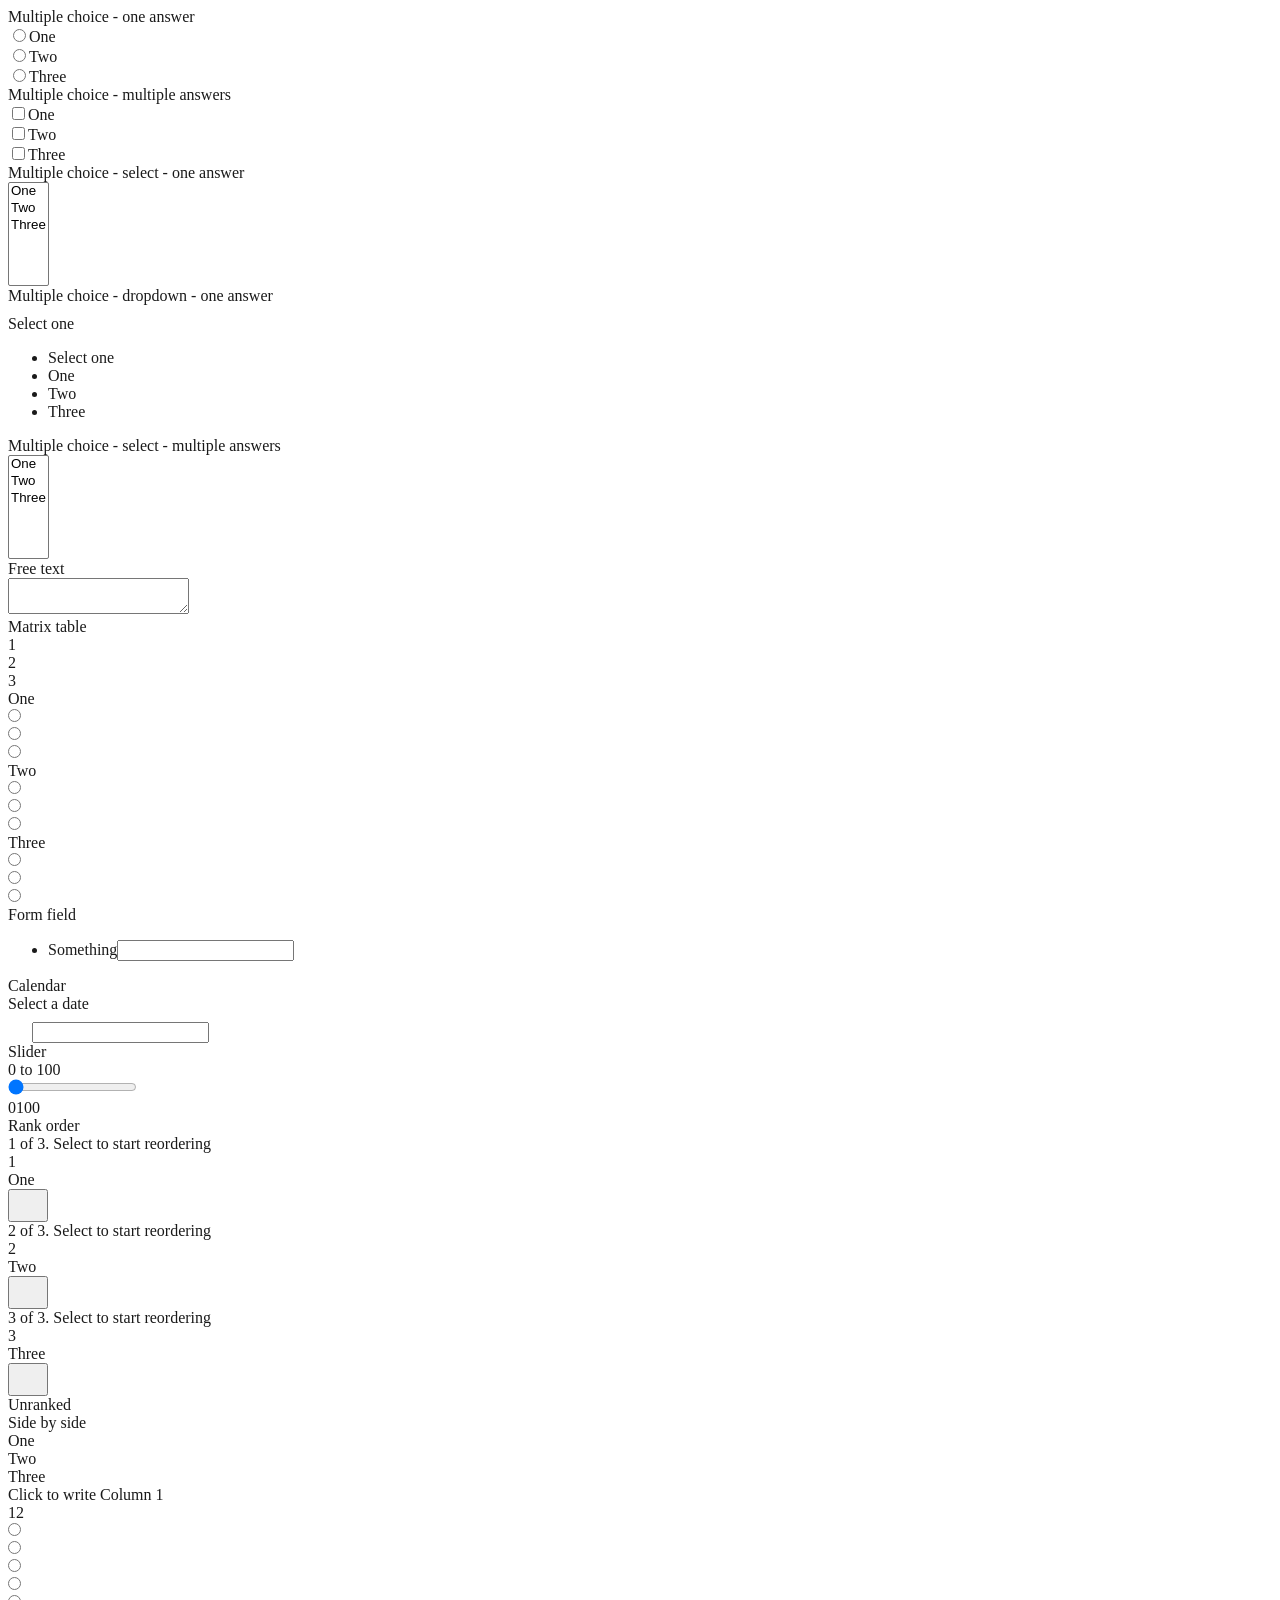
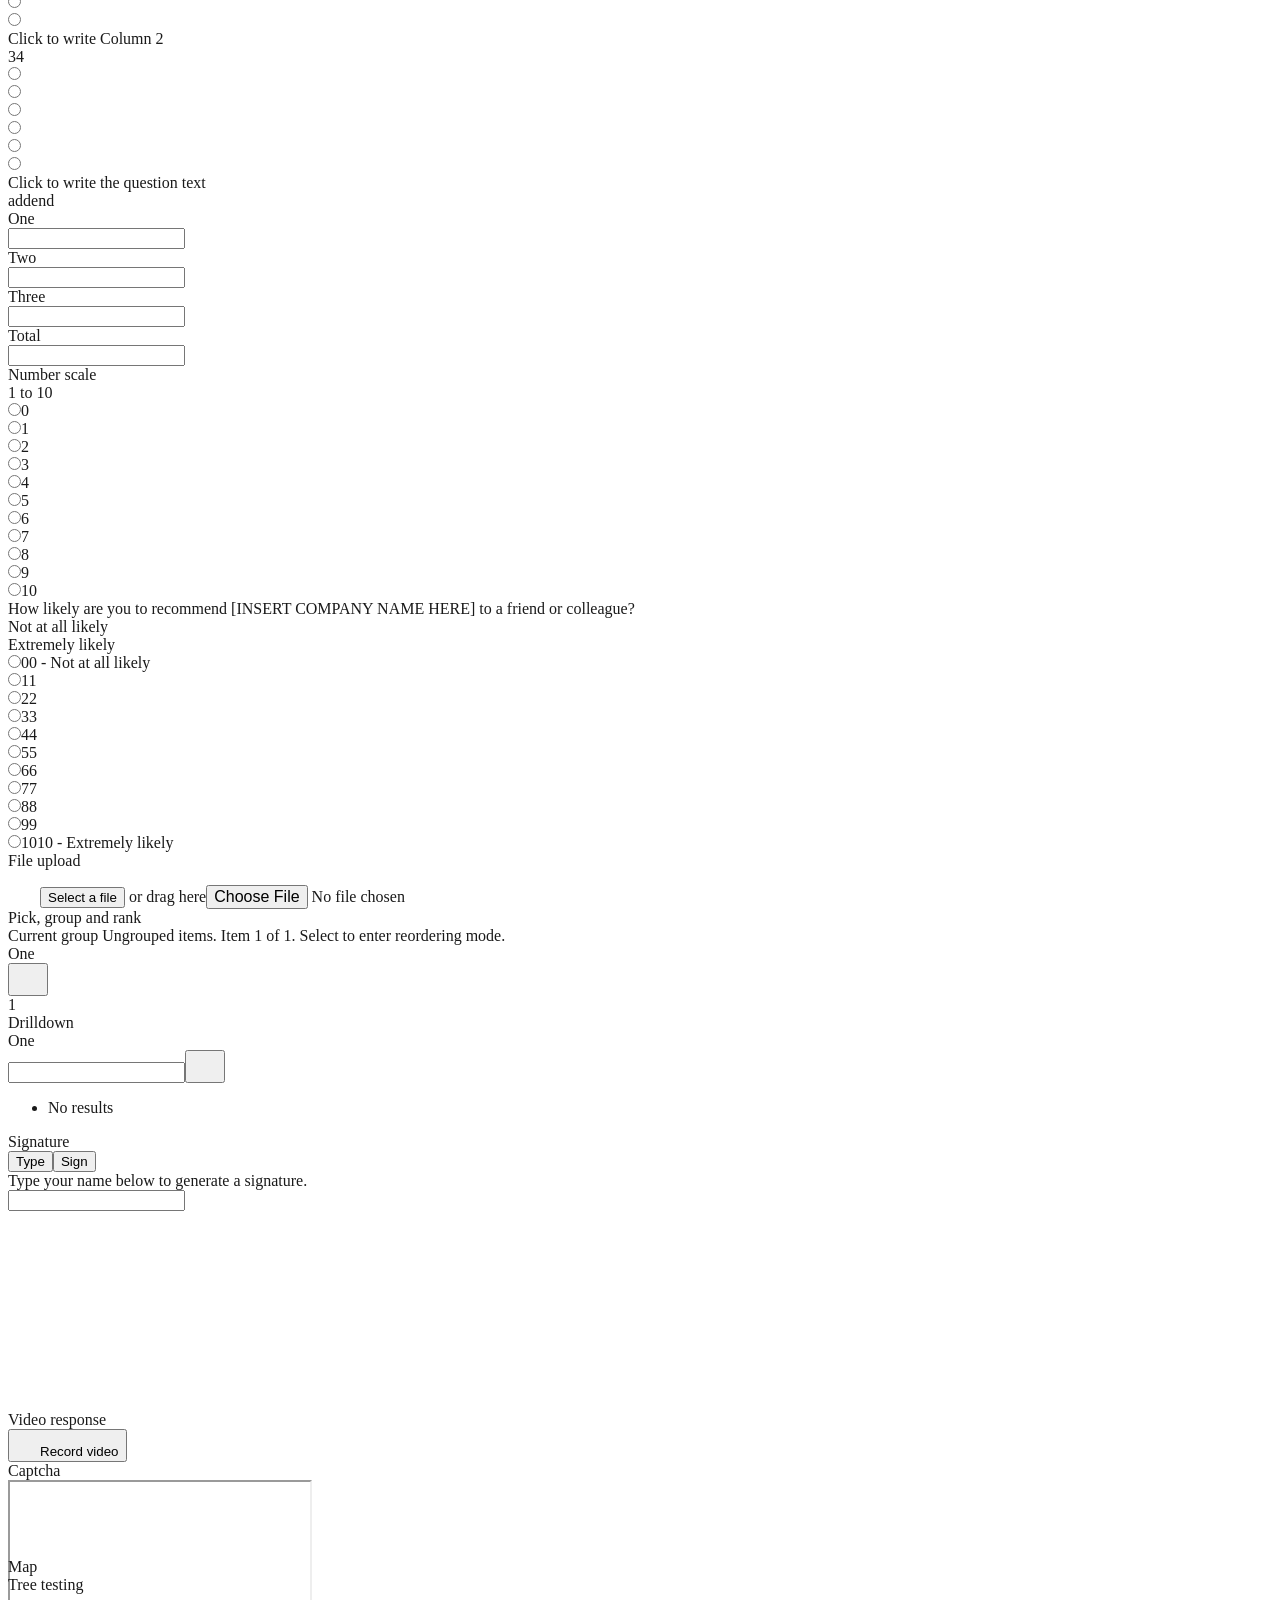
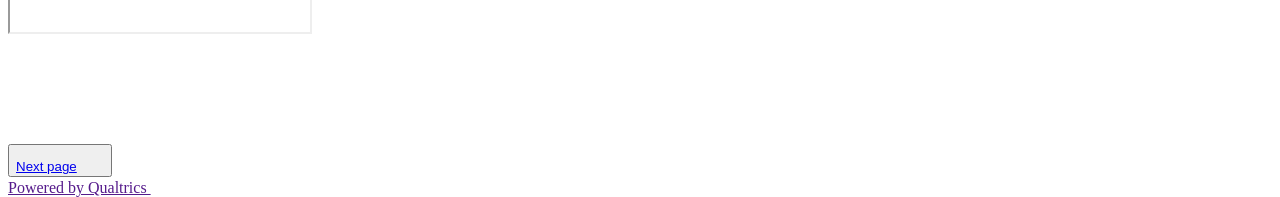
==== commit 9f3a08c9: "Fix issue with Qualtrics display() and displayTarget() methods not observing media-queries by using " ====
--- a/index.html
+++ b/index.html
@@ -12,7 +12,7 @@
 
   <!-- Override the Qualtrics styles and apply our own colour scheme for light and dark mode -->
   <link rel="stylesheet" type="text/css" href="reset-stylesheet.css">
-  <link rel="stylesheet" type="text/css" href="light-and-dark.css">
+  <link rel="stylesheet" type="text/css" href="light-and-dark-classes.css">
 
   <!-- TODO: Create our own stylesheet. Blank should provide a good start point. -->
   <link rel="stylesheet" type="text/css" href="blank-stylesheet.css">
--- a/light-and-dark-classes.css
+++ b/light-and-dark-classes.css
@@ -0,0 +1,278 @@
+:root {
+    color-scheme: light dark;
+
+    --logo-height: 6.25rem;
+    --logo-mobile-scale: 0.6;
+    --font-family: "72", "Helvetica Neue", Helvetica, Arial, sans-serif;
+    --question-text-size: 1.25rem;
+    --question-text-weight: normal;
+    --answer-text-size: 1rem;
+    --answer-text-weight: normal;
+    --layout-spacing: 0.5;
+
+    --background-color: #ffffff;
+    --background-overlay-opacity: 0;
+    --questions-container-color: #ffffff;
+
+    --palettes-text-1: #1a1a1a;
+    --palettes-text-2: #404040;
+    --palettes-text-3: #595959;
+    --palettes-text-4: #737373;
+    --palettes-text-5: #8c8c8c;
+
+    --palettes-bg-1: #ffffff;
+    --palettes-bg-2: #fafafa;
+    --palettes-bg-3: #f2f2f2;
+    --palettes-bg-4: #e8e8e8;
+    --palettes-bg-5: #000000;
+
+    --palettes-neutral-1: #eeeeee;
+    --palettes-neutral-2: #e0e0e0;
+    --palettes-neutral-3: #cccccc;
+    --palettes-neutral-4: #b3b3b3;
+    --palettes-neutral-5: #808080;
+
+    --palettes-error-1: #c0152f;
+    --palettes-info-1: #0969da;
+    --palettes-info-2: #4f95e8;
+    --palettes-warn-1: #fdf6ec;
+    --palettes-warn-2: #b5650a;
+    --palettes-correct-1: #157f3b;
+
+    --mixes-primary-1: #6552d0;
+    --mixes-primary-2: #ffffff;
+    --mixes-primary-for-active-1: #ece9fb;
+    --mixes-primary-for-active-2: #4c3aa8;
+    --mixes-primary-text-on-white-1: #ffffff;
+    --mixes-primary-text-on-white-2: #6552d0;
+    --mixes-disabled-text-on-input-1: #8c8c8c;
+    --mixes-disabled-text-on-input-2: #f2f2f2;
+    --mixes-secondary-button-1: #f2f2f2;
+    --mixes-secondary-button-2: #4c3aa8;
+    --mixes-input-neutral-border-1: #d8d3f5;
+    --mixes-input-neutral-border-2: #737373;
+
+    --colors-primary-as-text: #6552d0;
+    --colors-primary-as-control: #6552d0;
+    --colors-primary-for-hover: #f1eefc;
+    --colors-primary-for-active: #ece9fb;
+    --colors-primary-for-selected: #e3ddf9;
+    --colors-primary-for-matrix-hover: #ddd6f7;
+    --colors-primary-for-selected-hover: #d3caf5;
+    --colors-primary-for-sbs-column-hover: #c7bbf2;
+    --colors-primary-for-focus: #7a68d6;
+    --colors-primary-for-border: #b3a6ec;
+
+    --palettes-text-1-on-bg: var(--palettes-text-1);
+    --palettes-text-2-on-bg: var(--palettes-text-2);
+    --palettes-text-3-on-bg: var(--palettes-text-3);
+    --palettes-text-4-on-bg: var(--palettes-text-4);
+    --palettes-text-5-on-bg: var(--palettes-text-5);
+    --palettes-bg-1-on-bg: var(--palettes-bg-1);
+    --palettes-bg-2-on-bg: var(--palettes-bg-2);
+    --palettes-bg-3-on-bg: var(--palettes-bg-3);
+    --palettes-bg-4-on-bg: var(--palettes-bg-4);
+    --palettes-bg-5-on-bg: var(--palettes-bg-5);
+    --palettes-neutral-1-on-bg: var(--palettes-neutral-1);
+    --palettes-neutral-2-on-bg: var(--palettes-neutral-2);
+    --palettes-neutral-3-on-bg: var(--palettes-neutral-3);
+    --palettes-neutral-4-on-bg: var(--palettes-neutral-4);
+    --palettes-neutral-5-on-bg: var(--palettes-neutral-5);
+    --palettes-error-1-on-bg: var(--palettes-error-1);
+    --palettes-info-1-on-bg: var(--palettes-info-1);
+    --palettes-info-2-on-bg: var(--palettes-info-2);
+    --palettes-warn-1-on-bg: var(--palettes-warn-1);
+    --palettes-warn-2-on-bg: var(--palettes-warn-2);
+    --palettes-correct-1-on-bg: var(--palettes-correct-1);
+    --colors-primary-as-text-on-bg: var(--colors-primary-as-text);
+    --colors-primary-as-control-on-bg: var(--colors-primary-as-control);
+    --colors-primary-for-hover-on-bg: var(--colors-primary-for-hover);
+    --colors-primary-for-active-on-bg: var(--colors-primary-for-active);
+    --colors-primary-for-selected-on-bg: var(--colors-primary-for-selected);
+    --colors-primary-for-matrix-hover-on-bg: var(--colors-primary-for-matrix-hover);
+    --colors-primary-for-selected-hover-on-bg: var(--colors-primary-for-selected-hover);
+    --colors-primary-for-sbs-column-hover-on-bg: var(--colors-primary-for-sbs-column-hover);
+    --colors-primary-for-focus-on-bg: var(--colors-primary-for-focus);
+    --colors-primary-for-border-on-bg: var(--colors-primary-for-border);
+}
+
+.light-theme {
+    color-scheme: light;
+
+    --background-color: #ffffff;
+    --questions-container-color: #ffffff;
+
+    --palettes-text-1: #1a1a1a;
+    --palettes-text-2: #404040;
+    --palettes-text-3: #595959;
+    --palettes-text-4: #737373;
+    --palettes-text-5: #8c8c8c;
+
+    --palettes-bg-1: #ffffff;
+    --palettes-bg-2: #fafafa;
+    --palettes-bg-3: #f2f2f2;
+    --palettes-bg-4: #e8e8e8;
+    --palettes-bg-5: #000000;
+
+    --palettes-neutral-1: #eeeeee;
+    --palettes-neutral-2: #e0e0e0;
+    --palettes-neutral-3: #cccccc;
+    --palettes-neutral-4: #b3b3b3;
+    --palettes-neutral-5: #808080;
+
+    --palettes-error-1: #c0152f;
+    --palettes-info-1: #0969da;
+    --palettes-info-2: #4f95e8;
+    --palettes-warn-1: #fdf6ec;
+    --palettes-warn-2: #b5650a;
+    --palettes-correct-1: #157f3b;
+
+    --mixes-primary-1: #6552d0;
+    --mixes-primary-2: #ffffff;
+    --mixes-primary-for-active-1: #ece9fb;
+    --mixes-primary-for-active-2: #4c3aa8;
+    --mixes-primary-text-on-white-1: #ffffff;
+    --mixes-primary-text-on-white-2: #6552d0;
+    --mixes-disabled-text-on-input-1: #8c8c8c;
+    --mixes-disabled-text-on-input-2: #f2f2f2;
+    --mixes-secondary-button-1: #f2f2f2;
+    --mixes-secondary-button-2: #4c3aa8;
+    --mixes-input-neutral-border-1: #d8d3f5;
+    --mixes-input-neutral-border-2: #737373;
+
+    --colors-primary-as-text: #6552d0;
+    --colors-primary-as-control: #6552d0;
+    --colors-primary-for-hover: #f1eefc;
+    --colors-primary-for-active: #ece9fb;
+    --colors-primary-for-selected: #e3ddf9;
+    --colors-primary-for-matrix-hover: #ddd6f7;
+    --colors-primary-for-selected-hover: #d3caf5;
+    --colors-primary-for-sbs-column-hover: #c7bbf2;
+    --colors-primary-for-focus: #7a68d6;
+    --colors-primary-for-border: #b3a6ec;
+
+    --palettes-text-1-on-bg: var(--palettes-text-1);
+    --palettes-text-2-on-bg: var(--palettes-text-2);
+    --palettes-text-3-on-bg: var(--palettes-text-3);
+    --palettes-text-4-on-bg: var(--palettes-text-4);
+    --palettes-text-5-on-bg: var(--palettes-text-5);
+    --palettes-bg-1-on-bg: var(--palettes-bg-1);
+    --palettes-bg-2-on-bg: var(--palettes-bg-2);
+    --palettes-bg-3-on-bg: var(--palettes-bg-3);
+    --palettes-bg-4-on-bg: var(--palettes-bg-4);
+    --palettes-bg-5-on-bg: var(--palettes-bg-5);
+    --palettes-neutral-1-on-bg: var(--palettes-neutral-1);
+    --palettes-neutral-2-on-bg: var(--palettes-neutral-2);
+    --palettes-neutral-3-on-bg: var(--palettes-neutral-3);
+    --palettes-neutral-4-on-bg: var(--palettes-neutral-4);
+    --palettes-neutral-5-on-bg: var(--palettes-neutral-5);
+    --palettes-error-1-on-bg: var(--palettes-error-1);
+    --palettes-info-1-on-bg: var(--palettes-info-1);
+    --palettes-info-2-on-bg: var(--palettes-info-2);
+    --palettes-warn-1-on-bg: var(--palettes-warn-1);
+    --palettes-warn-2-on-bg: var(--palettes-warn-2);
+    --palettes-correct-1-on-bg: var(--palettes-correct-1);
+    --colors-primary-as-text-on-bg: var(--colors-primary-as-text);
+    --colors-primary-as-control-on-bg: var(--colors-primary-as-control);
+    --colors-primary-for-hover-on-bg: var(--colors-primary-for-hover);
+    --colors-primary-for-active-on-bg: var(--colors-primary-for-active);
+    --colors-primary-for-selected-on-bg: var(--colors-primary-for-selected);
+    --colors-primary-for-matrix-hover-on-bg: var(--colors-primary-for-matrix-hover);
+    --colors-primary-for-selected-hover-on-bg: var(--colors-primary-for-selected-hover);
+    --colors-primary-for-sbs-column-hover-on-bg: var(--colors-primary-for-sbs-column-hover);
+    --colors-primary-for-focus-on-bg: var(--colors-primary-for-focus);
+    --colors-primary-for-border-on-bg: var(--colors-primary-for-border);
+}
+
+.dark-theme {
+    color-scheme: dark;
+
+    --background-color: #1a1a1a;
+    --questions-container-color: #1a1a1a;
+
+    --palettes-text-1: #f2f2f2;
+    --palettes-text-2: #d9d9d9;
+    --palettes-text-3: #bfbfbf;
+    --palettes-text-4: #a6a6a6;
+    --palettes-text-5: #8c8c8c;
+
+    --palettes-bg-1: #1a1a1a;
+    --palettes-bg-2: #202020;
+    --palettes-bg-3: #262626;
+    --palettes-bg-4: #333333;
+    --palettes-bg-5: #ffffff;
+
+    --palettes-neutral-1: #2b2b2b;
+    --palettes-neutral-2: #383838;
+    --palettes-neutral-3: #454545;
+    --palettes-neutral-4: #595959;
+    --palettes-neutral-5: #737373;
+
+    --palettes-error-1: #ff6b6b;
+    --palettes-info-1: #58a6ff;
+    --palettes-info-2: #79b8ff;
+    --palettes-warn-1: #2a2110;
+    --palettes-warn-2: #e0952f;
+    --palettes-correct-1: #3fb968;
+
+    --mixes-primary-1: #9083e0;
+    --mixes-primary-2: #14101f;
+    --mixes-primary-for-active-1: #372b66;
+    --mixes-primary-for-active-2: #c3b8f0;
+    --mixes-primary-text-on-white-1: #14101f;
+    --mixes-primary-text-on-white-2: #9083e0;
+    --mixes-disabled-text-on-input-1: #737373;
+    --mixes-disabled-text-on-input-2: #262626;
+    --mixes-secondary-button-1: #262626;
+    --mixes-secondary-button-2: #c3b8f0;
+    --mixes-input-neutral-border-1: #372b66;
+    --mixes-input-neutral-border-2: #737373;
+
+    --colors-primary-as-text: #9083e0;
+    --colors-primary-as-control: #9083e0;
+    --colors-primary-for-hover: #2a2340;
+    --colors-primary-for-active: #372b66;
+    --colors-primary-for-selected: #423480;
+    --colors-primary-for-matrix-hover: #4a3b90;
+    --colors-primary-for-selected-hover: #53439f;
+    --colors-primary-for-sbs-column-hover: #5c4bb0;
+    --colors-primary-for-focus: #a89af0;
+    --colors-primary-for-border: #5c4bb0;
+
+    --palettes-text-1-on-bg: var(--palettes-text-1);
+    --palettes-text-2-on-bg: var(--palettes-text-2);
+    --palettes-text-3-on-bg: var(--palettes-text-3);
+    --palettes-text-4-on-bg: var(--palettes-text-4);
+    --palettes-text-5-on-bg: var(--palettes-text-5);
+    --palettes-bg-1-on-bg: var(--palettes-bg-1);
+    --palettes-bg-2-on-bg: var(--palettes-bg-2);
+    --palettes-bg-3-on-bg: var(--palettes-bg-3);
+    --palettes-bg-4-on-bg: var(--palettes-bg-4);
+    --palettes-bg-5-on-bg: var(--palettes-bg-5);
+    --palettes-neutral-1-on-bg: var(--palettes-neutral-1);
+    --palettes-neutral-2-on-bg: var(--palettes-neutral-2);
+    --palettes-neutral-3-on-bg: var(--palettes-neutral-3);
+    --palettes-neutral-4-on-bg: var(--palettes-neutral-4);
+    --palettes-neutral-5-on-bg: var(--palettes-neutral-5);
+    --palettes-error-1-on-bg: var(--palettes-error-1);
+    --palettes-info-1-on-bg: var(--palettes-info-1);
+    --palettes-info-2-on-bg: var(--palettes-info-2);
+    --palettes-warn-1-on-bg: var(--palettes-warn-1);
+    --palettes-warn-2-on-bg: var(--palettes-warn-2);
+    --palettes-correct-1-on-bg: var(--palettes-correct-1);
+    --colors-primary-as-text-on-bg: var(--colors-primary-as-text);
+    --colors-primary-as-control-on-bg: var(--colors-primary-as-control);
+    --colors-primary-for-hover-on-bg: var(--colors-primary-for-hover);
+    --colors-primary-for-active-on-bg: var(--colors-primary-for-active);
+    --colors-primary-for-selected-on-bg: var(--colors-primary-for-selected);
+    --colors-primary-for-matrix-hover-on-bg: var(--colors-primary-for-matrix-hover);
+    --colors-primary-for-selected-hover-on-bg: var(--colors-primary-for-selected-hover);
+    --colors-primary-for-sbs-column-hover-on-bg: var(--colors-primary-for-sbs-column-hover);
+    --colors-primary-for-focus-on-bg: var(--colors-primary-for-focus);
+    --colors-primary-for-border-on-bg: var(--colors-primary-for-border);
+}
+
+html body {
+    color: var(--palettes-text-1);
+    background-color: var(--background-color);
+}
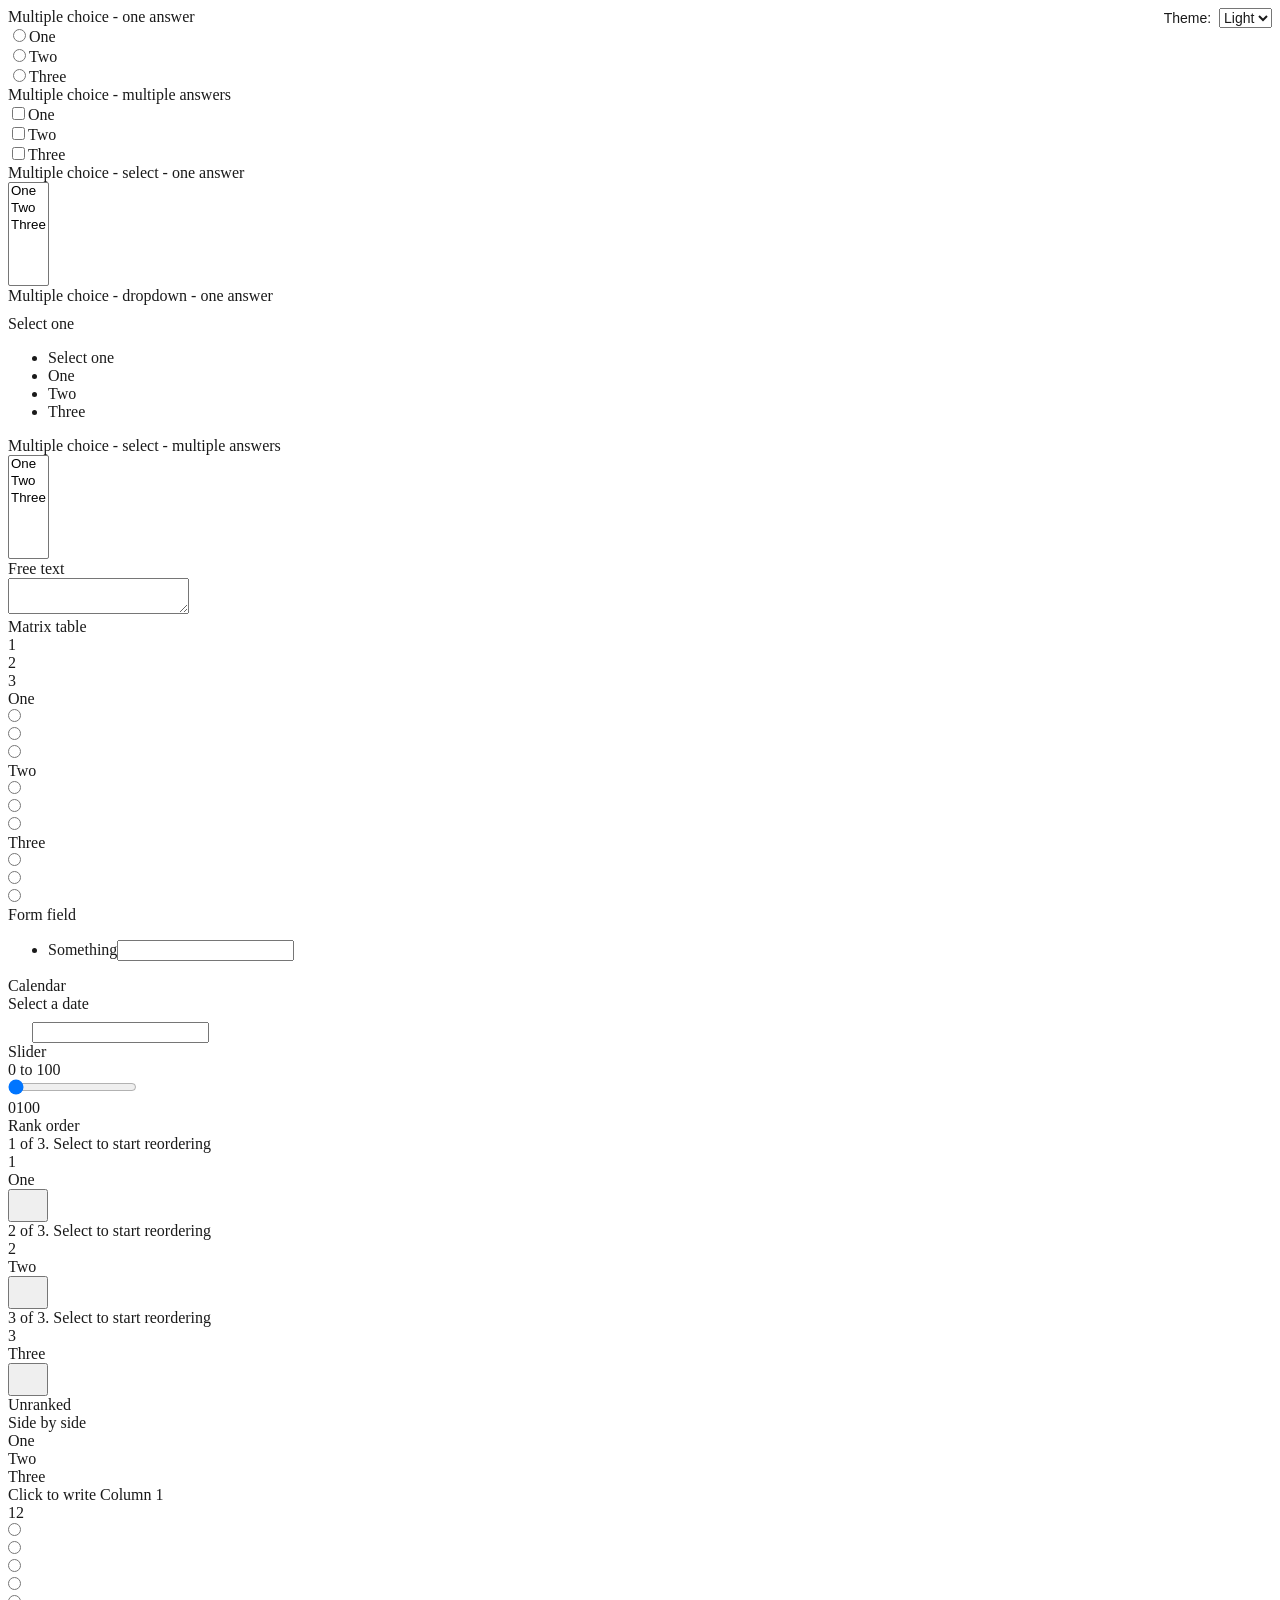
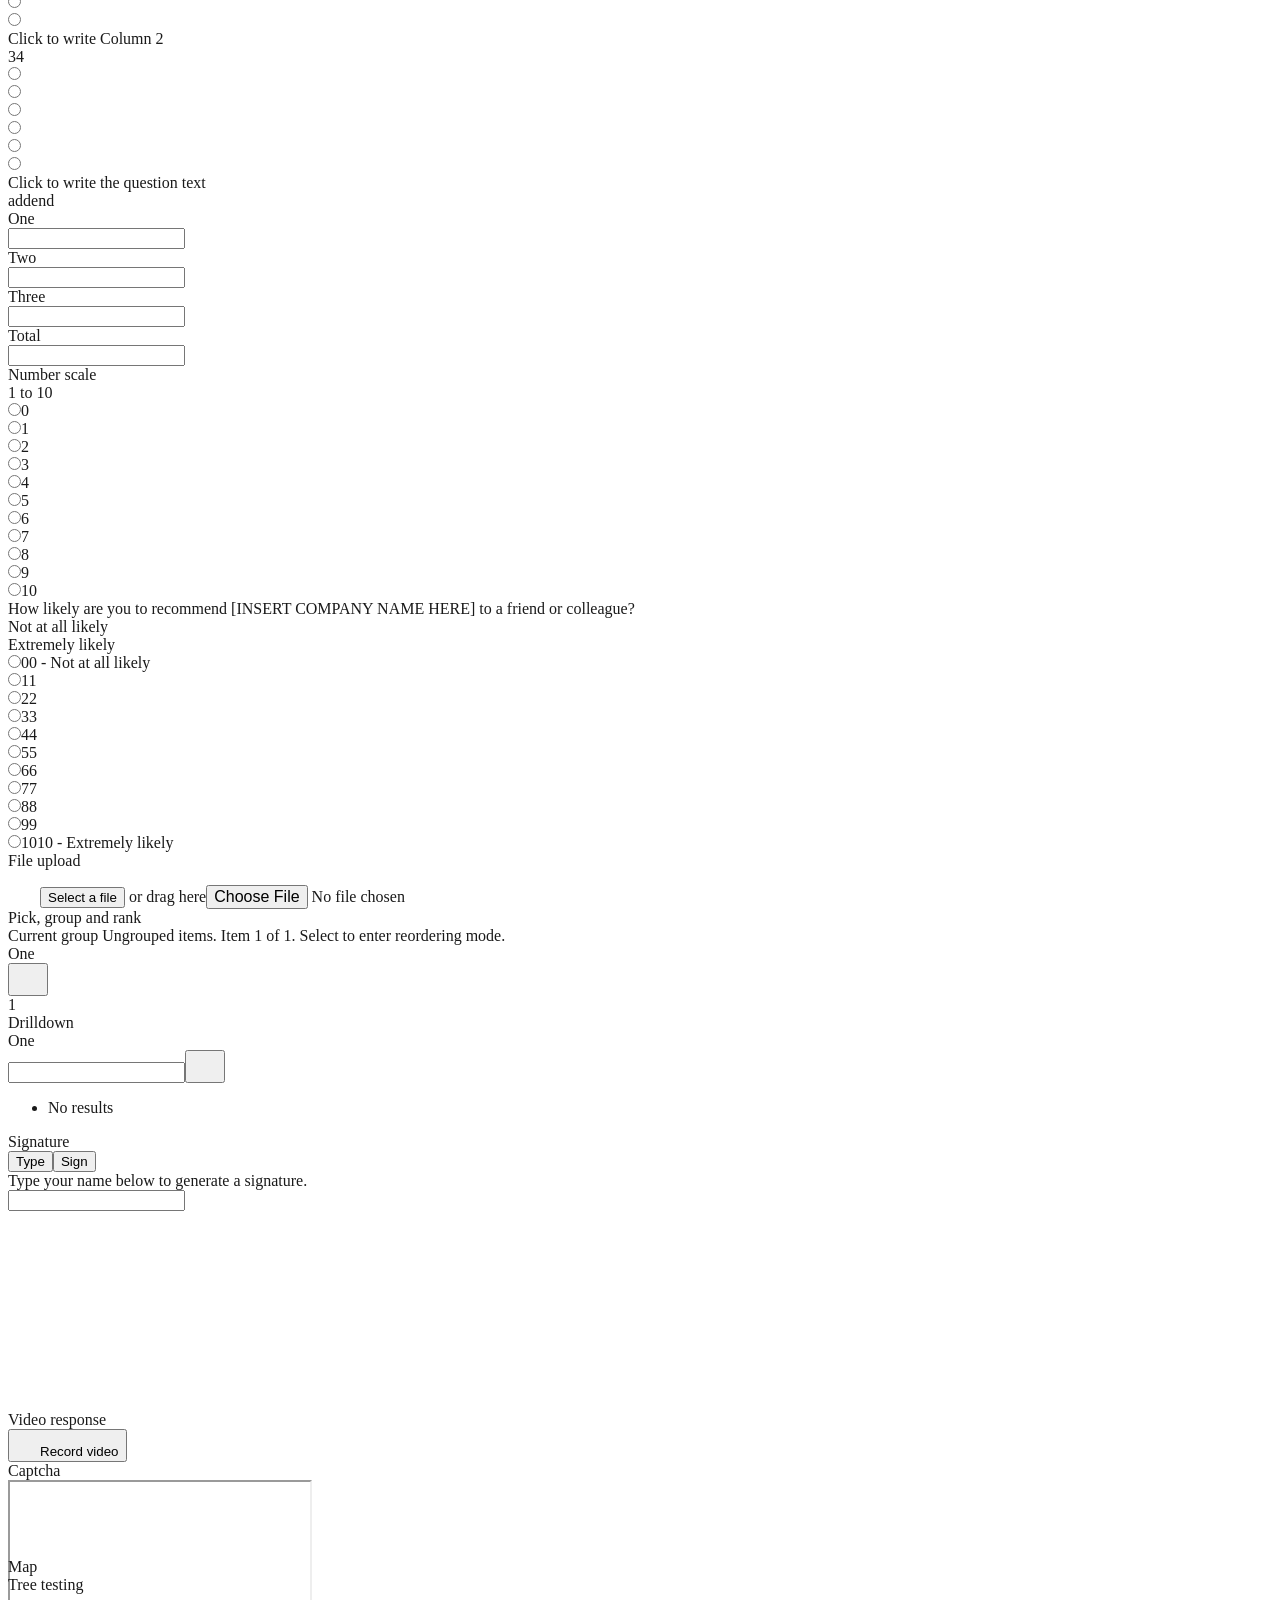
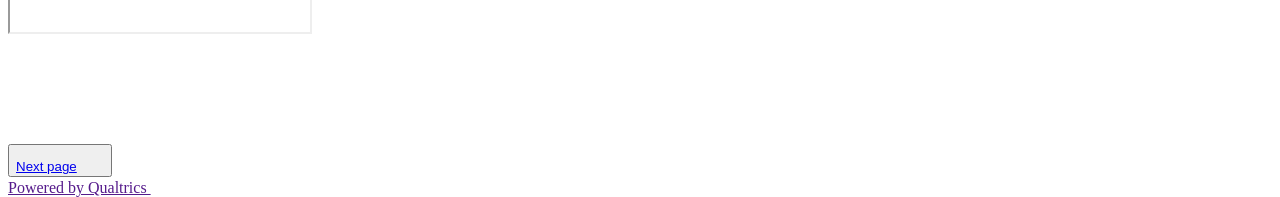
==== commit 90a2f980: "Add theme toggle switch for local testing" ====
--- a/index.html
+++ b/index.html
@@ -16,6 +16,9 @@
 
   <!-- TODO: Create our own stylesheet. Blank should provide a good start point. -->
   <link rel="stylesheet" type="text/css" href="blank-stylesheet.css">
+
+  <!-- JS theme toggle switch for local testing -->
+  <script src="theme-toggler.js" defer></script>
 </head>
 
 <body>
